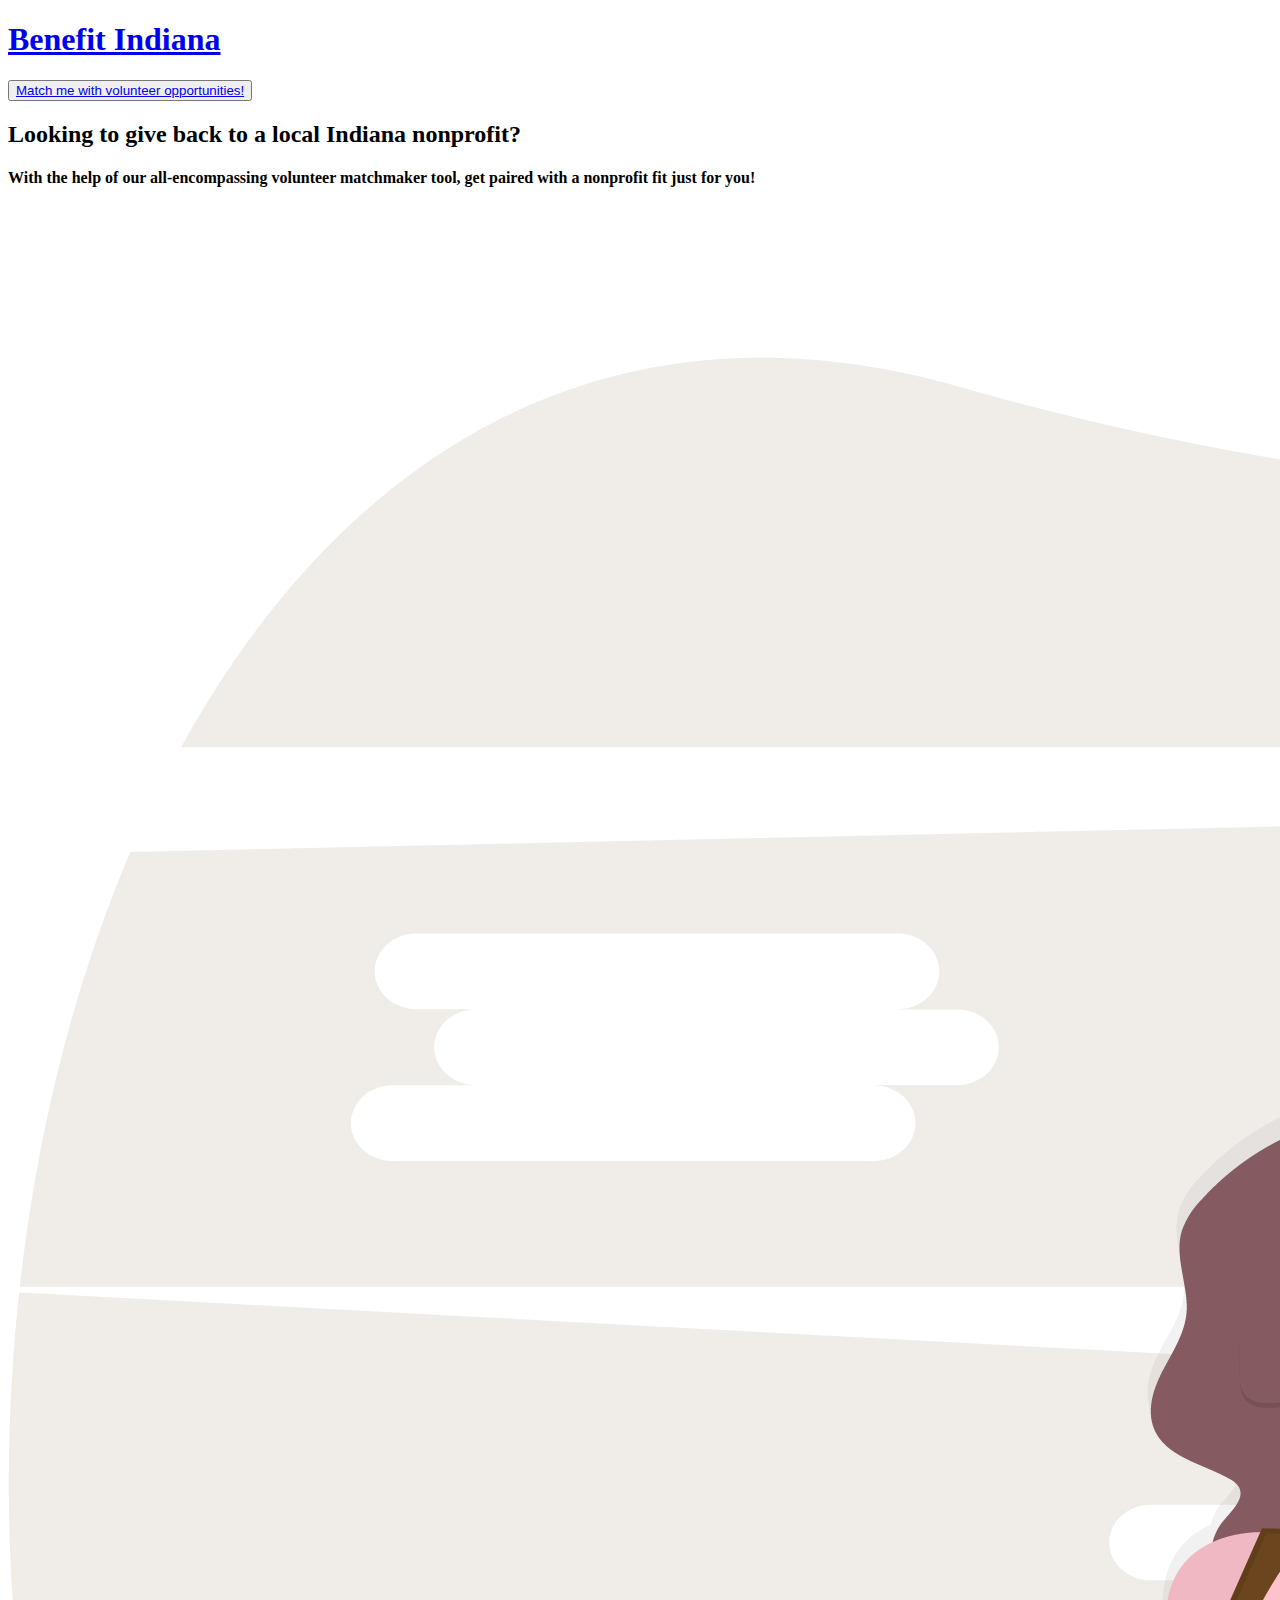
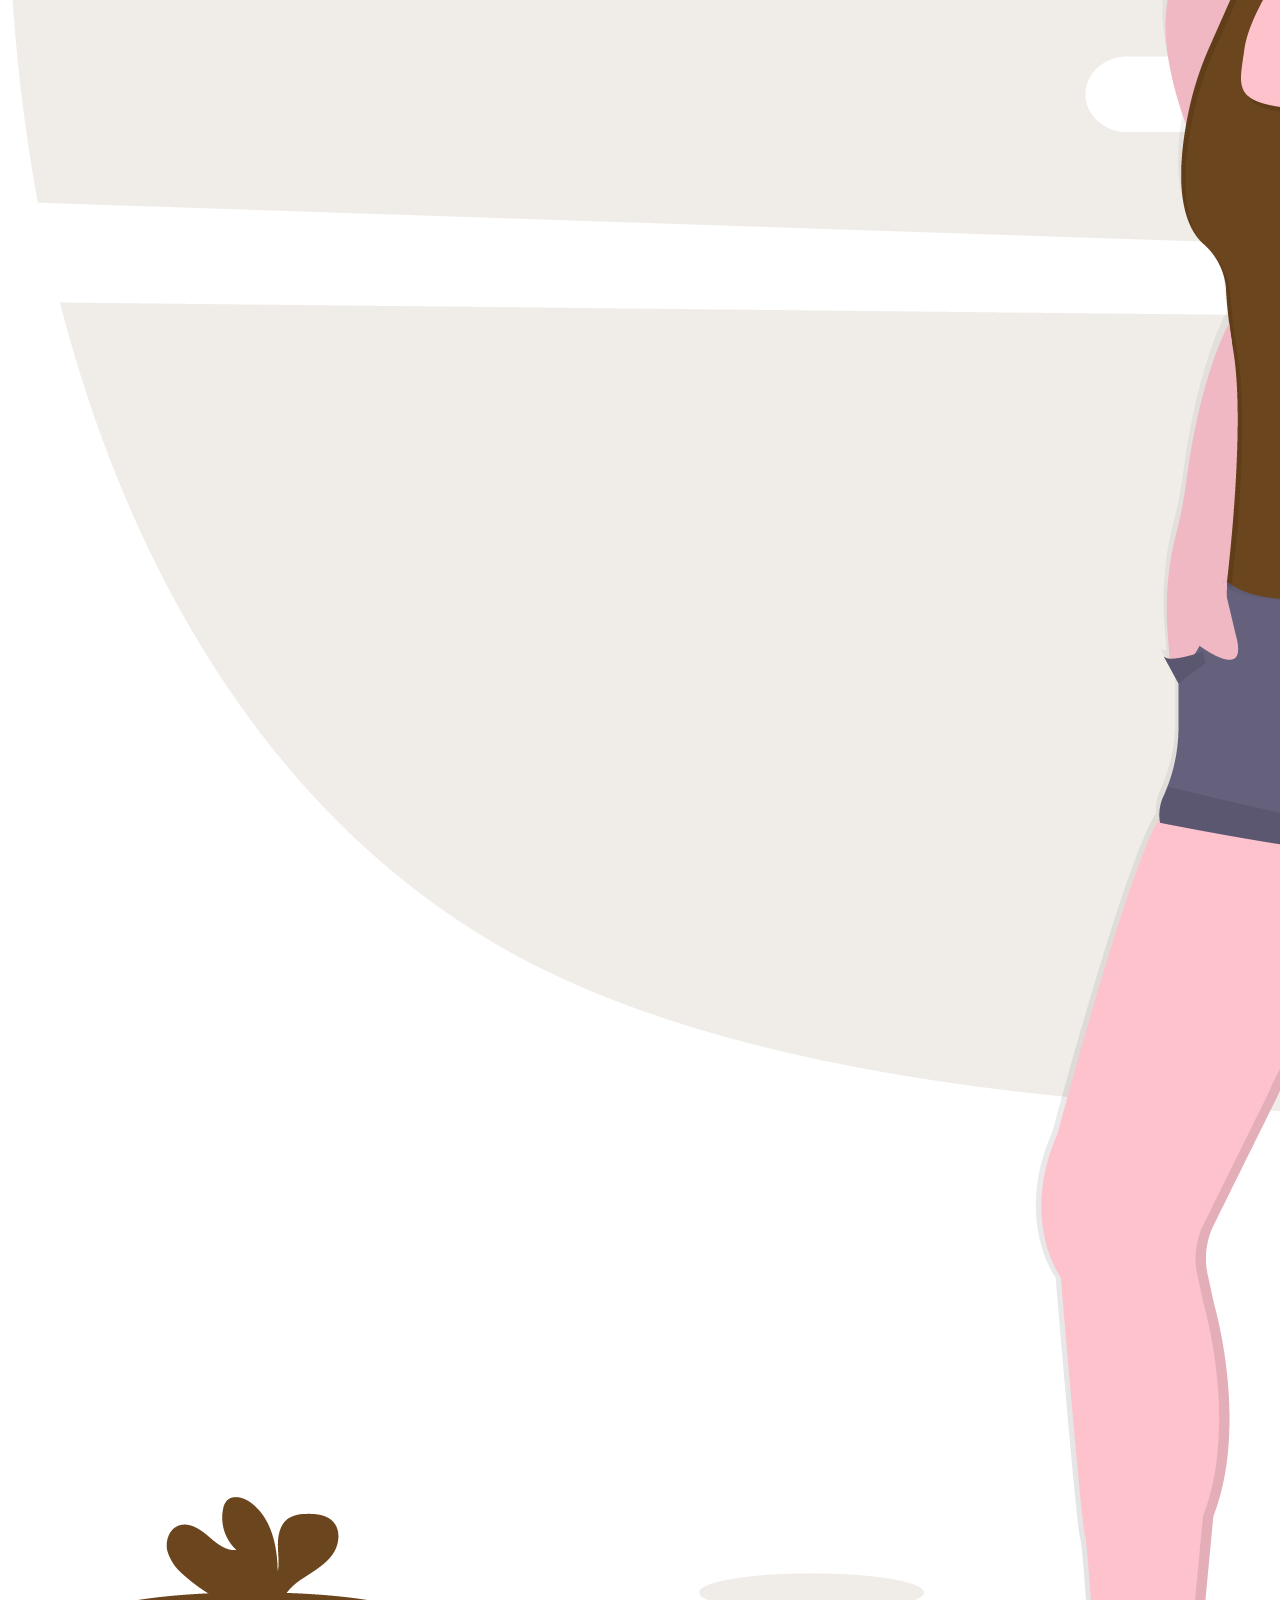
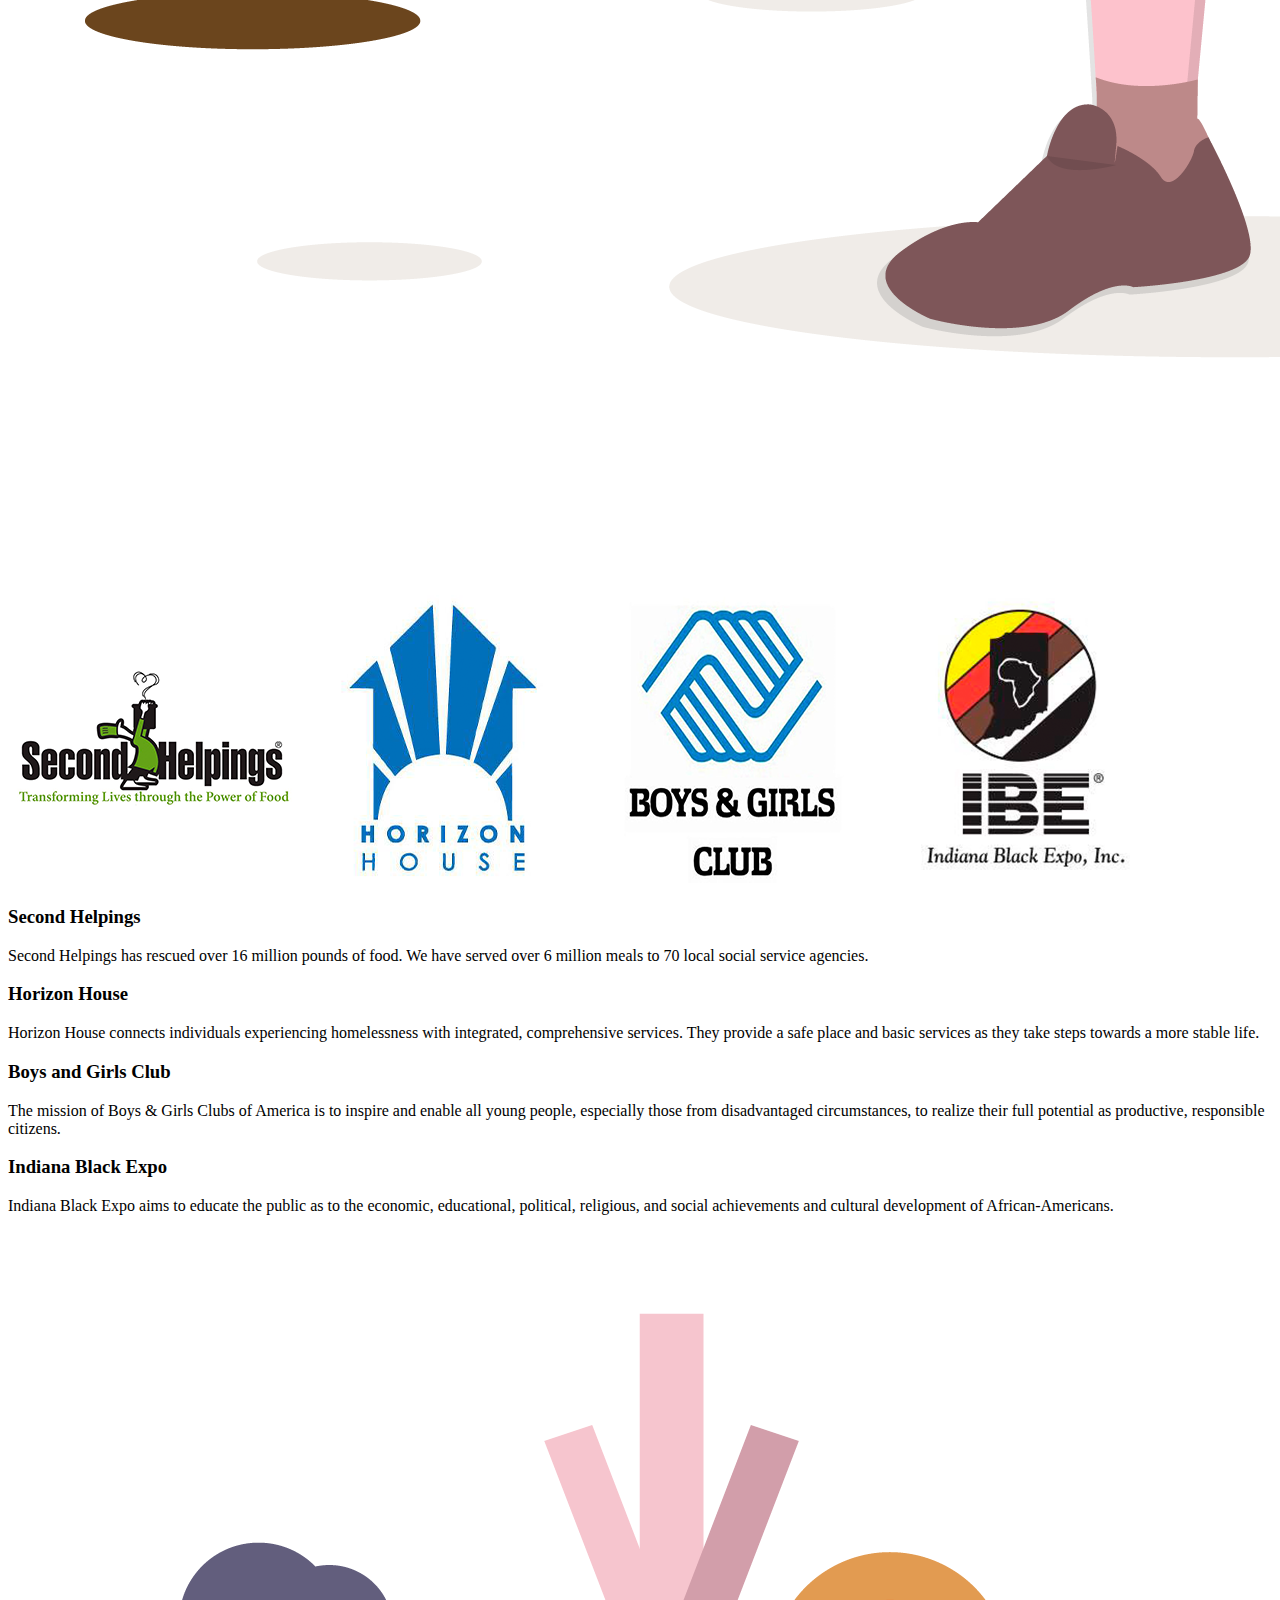
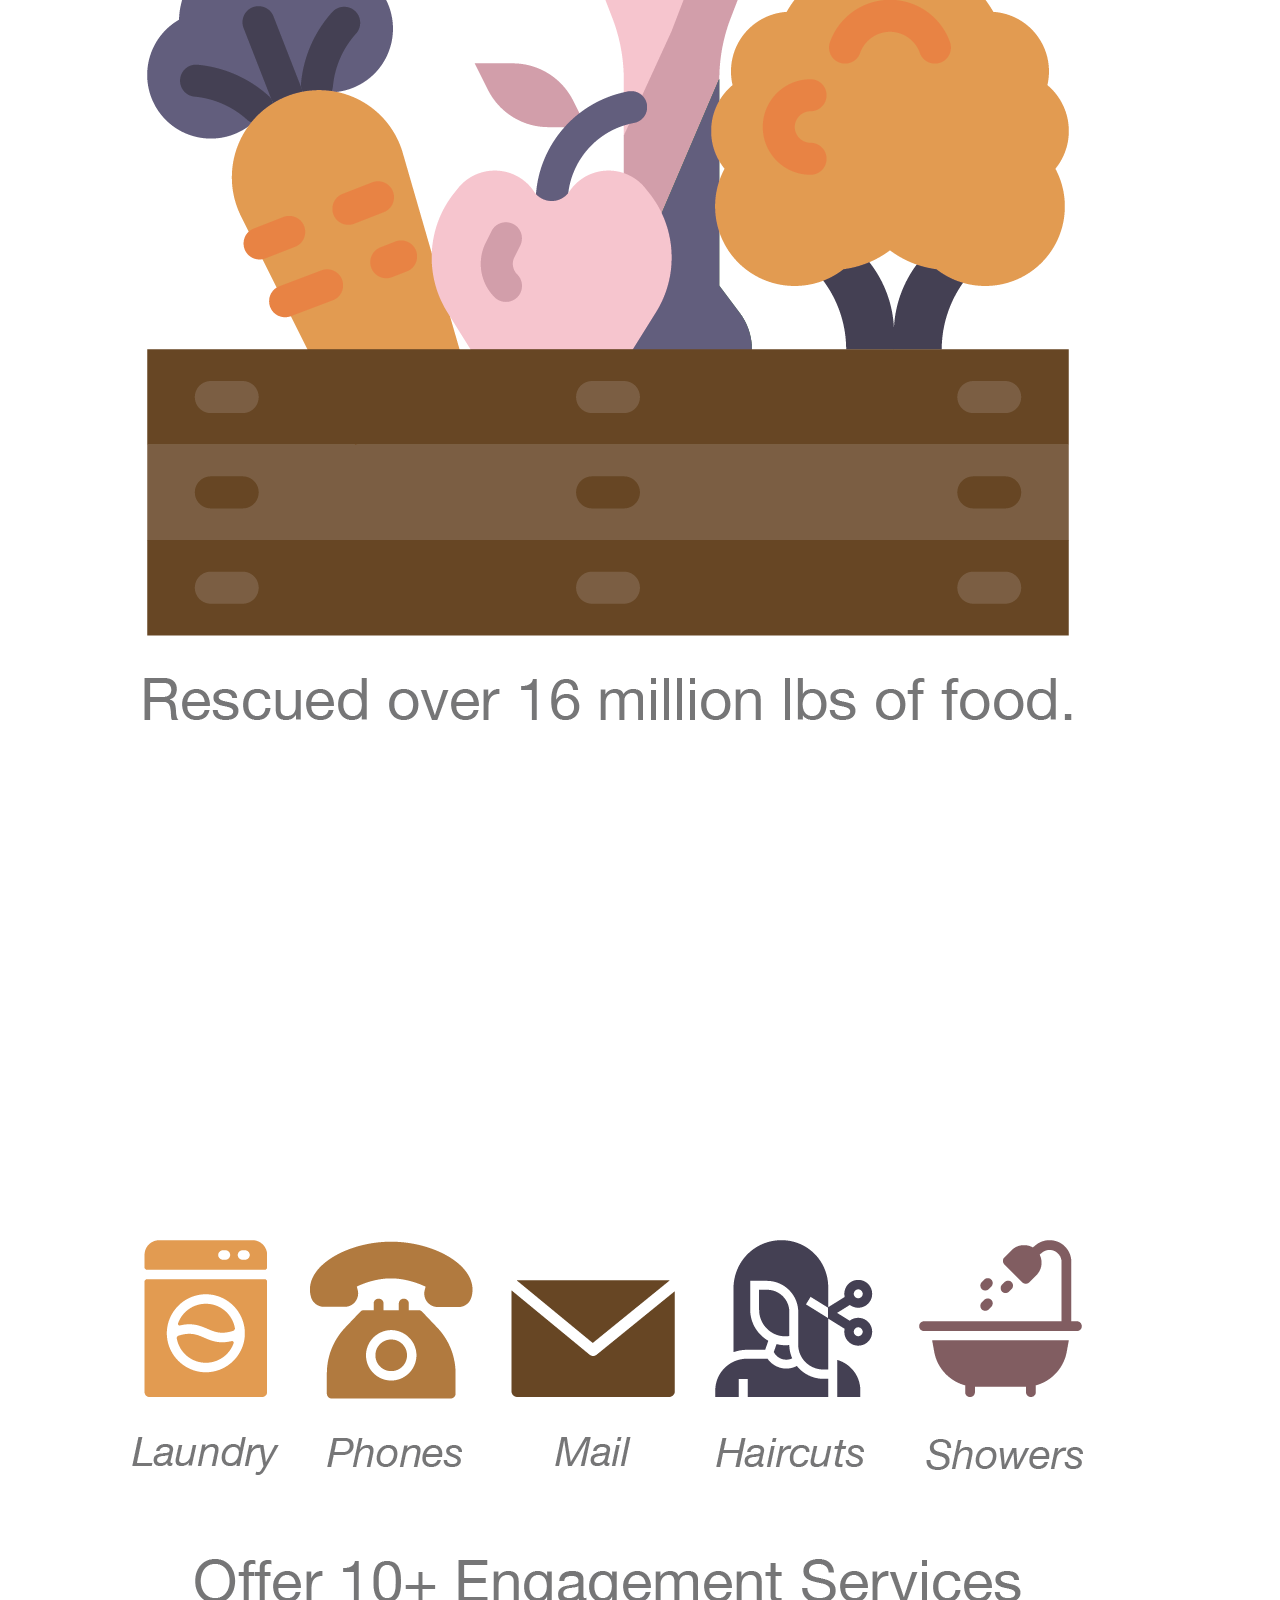
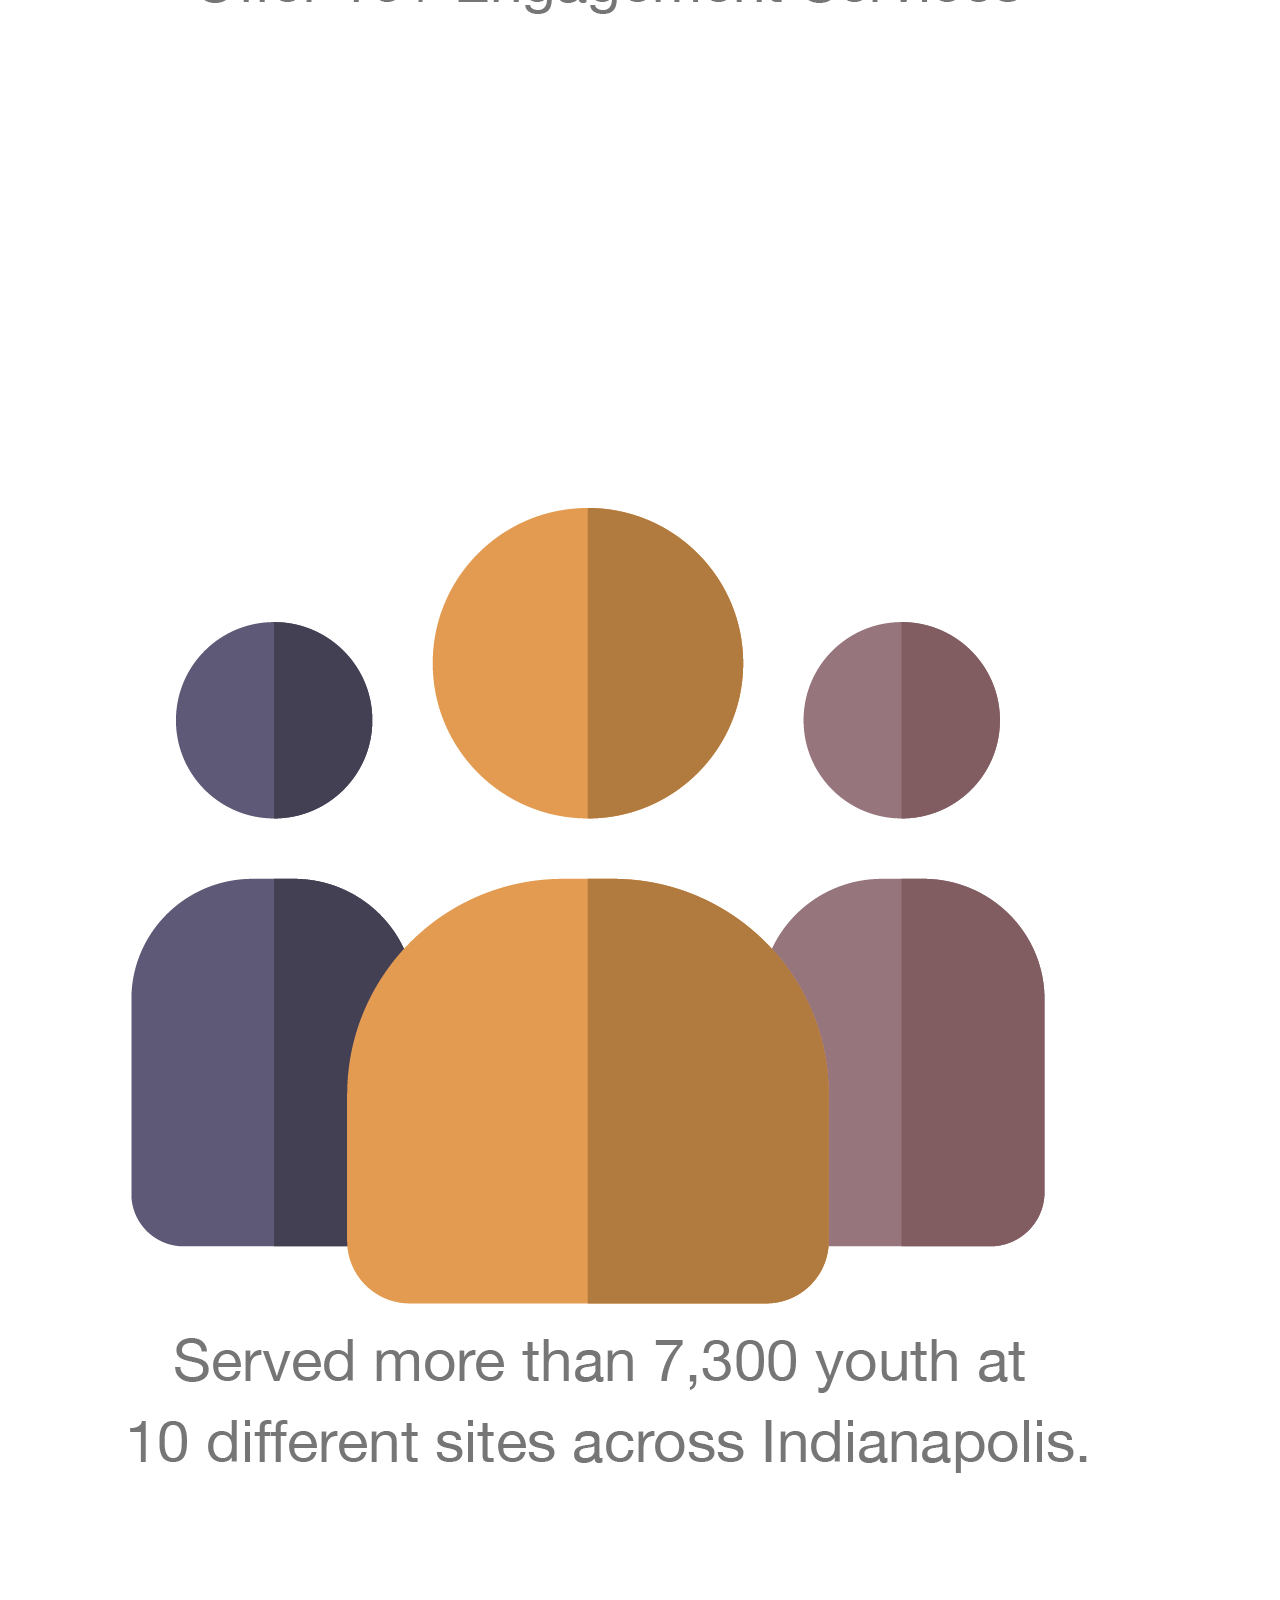
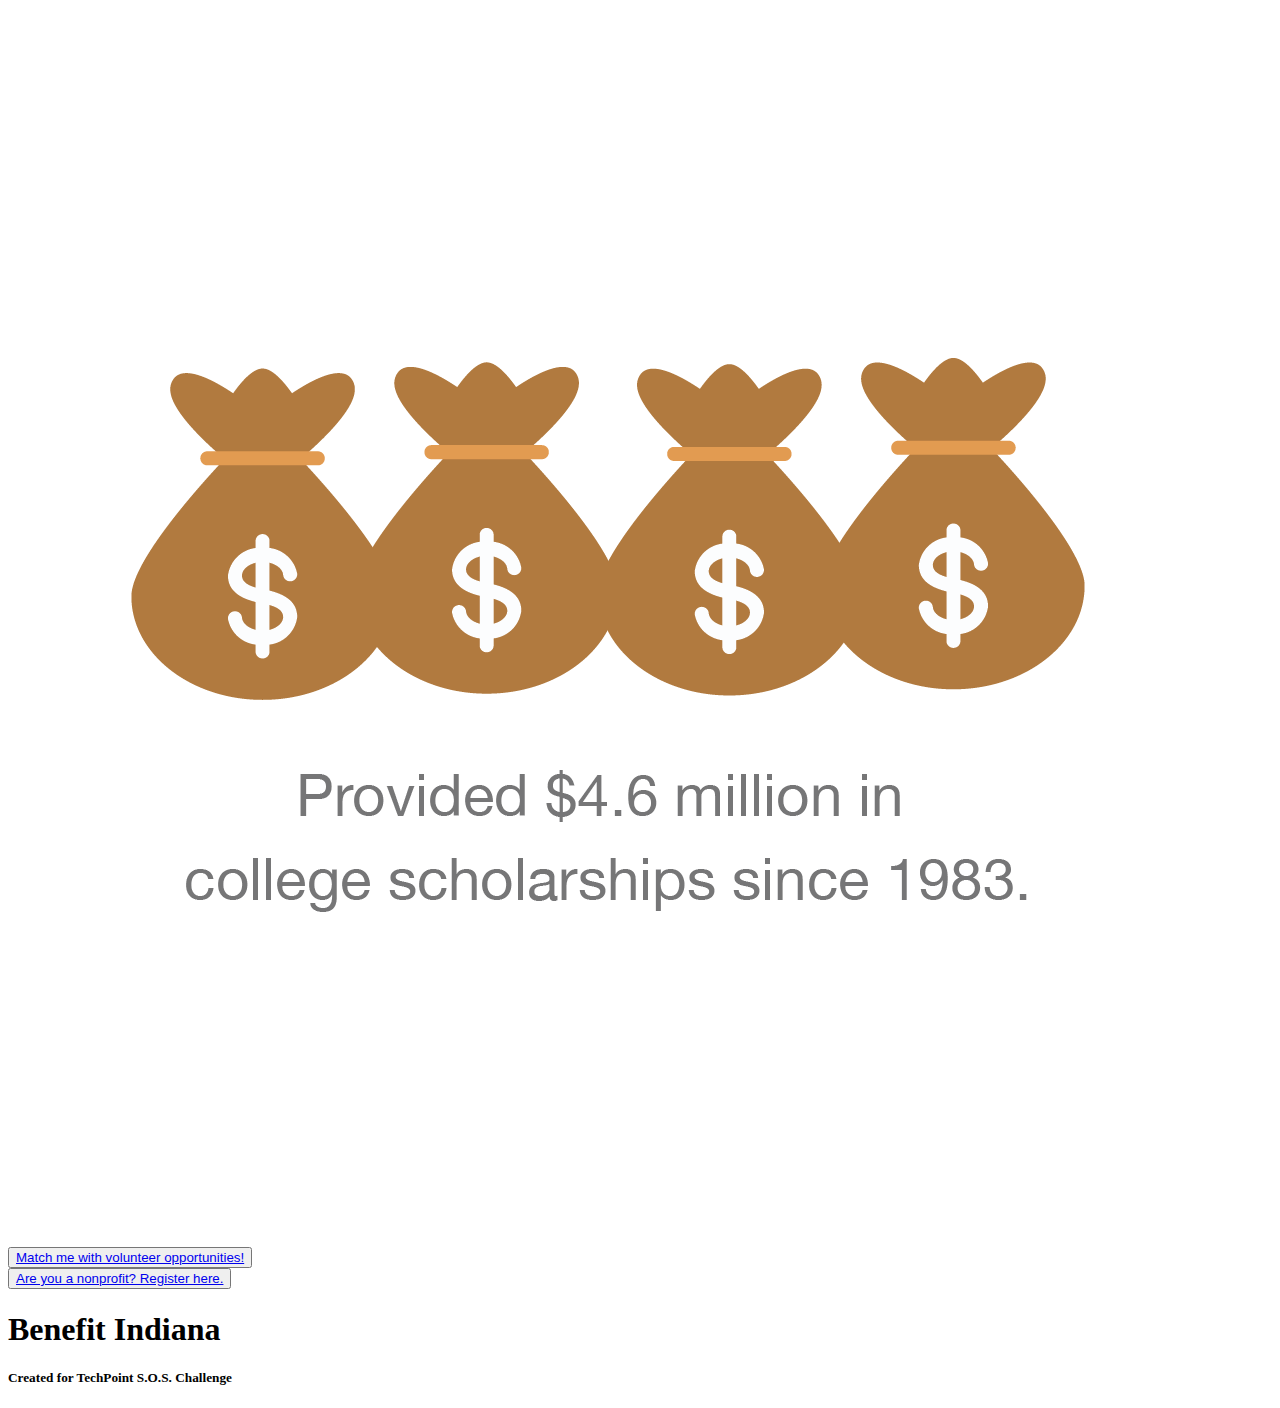
==== src/main/webapp/index.html @ c93d7957 "added header links" ====
<!DOCTYPE html>
<html lang="en">
<head>

<!-- Basic Page Needs
–––––––––––––––––––––––––––––––––––––––––––––––––– -->
<meta charset="utf-8">
<title>Benefit Indiana - Nonprofit Seeker</title>
<meta name="description" content="">
<meta name="author" content="">

<!-- Mobile Specific Metas
–––––––––––––––––––––––––––––––––––––––––––––––––– -->
<meta name="viewport" content="width=device-width, initial-scale=1">

<!-- FONT
–––––––––––––––––––––––––––––––––––––––––––––––––– -->
<link href="https://fonts.googleapis.com/css?family=Muli&display=swap" rel="stylesheet">


<!-- CSS
–––––––––––––––––––––––––––––––––––––––––––––––––– -->
<link rel="stylesheet" href="../css/normalize.css">
<link rel="stylesheet" href="../css/skeleton.css">
<link rel="stylesheet" href="../css/style.css">

<!-- Favicon
–––––––––––––––––––––––––––––––––––––––––––––––––– -->
<link rel="icon" type="image/png" href="images/favicon.png">

</head>

<body>

<!-- Primary Page Layout
–––––––––––––––––––––––––––––––––––––––––––––––––– -->
    
<!-- NAVIGATION BAR --> 
<section class="orange">
  <nav class="container">
    <div class="row navigation">
        <div class="six columns">
            <h1><a href="index.html">Benefit Indiana</a></h1>
        </div>
        <button class="clickme1"><a href="volunteer.html">Match me with volunteer opportunities!</a></button>
    </div> 
 </nav>

<!-- HEADER -->  
  <header class="container">
    <div class="row header">
        <h2>Looking to give back to a local Indiana nonprofit?</h2>
        <h4>With the help of our all-encompassing volunteer matchmaker tool, get paired with a nonprofit fit just for you!</h4> 
        <img class="image-overlay" src="images/headpic.png" alt="Volunteering Icon">
    </div>   
 </header>
</section>
    
<!-- NONPROFITS SECTION --> 
<section>
    <div class="container">
    	<div class="four columns">
            <img class="icon" src="images/secondhelpings.png" alt="Second Helpings Icon">
            <img class="icon" src="images/horizonhouse.png" alt="Horizon House Icon">
       	    <img class ="icon" src="images/boysandgirlsclub.png" alt="Boys and Girls Club Icon">
       	    <img class ="icon" src="images/ibe.png" alt="Indiana Black Expo Icon">
    	</div>
        <div class="four columns">
            <h3>Second Helpings</h3>
            <p class="imgtext">Second Helpings has rescued over 16 million pounds of food. We have served over 6 million meals to 70 local social service agencies.</p>
            <h3>Horizon House</h3>
            <p class="imgtext">Horizon House connects individuals experiencing homelessness with integrated, comprehensive services. They provide a safe place and basic services as they take steps towards a more stable life. </p>
            <h3>Boys and Girls Club</h3>
            <p class="imgtext">The mission of Boys & Girls Clubs of America is to inspire and enable all young people, especially those from disadvantaged circumstances, to realize their full potential as productive, responsible citizens.</p>
            <h3>Indiana Black Expo</h3>
            <p class="imgtext">Indiana Black Expo aims to educate the public as to the economic, educational, political, religious, and social achievements and cultural development of African-Americans.</p>
        </div>
   	    <div class="four columns">
            <img class="icon2" src="images/foodpile.png" alt="Second Helpings Icon">
            <img class="icon2" src="images/services.png" alt="Horizon House Icon">
       	    <img class ="icon2" src="images/youth.png" alt="Boys and Girls Club Icon">
       	    <img class ="icon2" src="images/money.png" alt="Indiana Black Expo Icon">  
        </div>
        
    </div>
    <div class="row">
        <button class="clickme2"><a href="volunteer.html">Match me with volunteer opportunities!</a></button>  
    </div>
    <div class="row">
        <button class="clickme3"><a href="nonprofit.html">Are you a nonprofit? Register here.</a></button>  
    </div>
    </div>
</section>
    
<!-- FOOTER -->
<footer>
    <div class="container">
        <div class="row footer">
            <div class="three columns">
                <h1>Benefit Indiana</h1>
            </div>
            <h5>Created for TechPoint S.O.S. Challenge</h5>
        </div>
    </div>
</footer>

<!-- End Document
–––––––––––––––––––––––––––––––––––––––––––––––––– -->
</body>
</html>
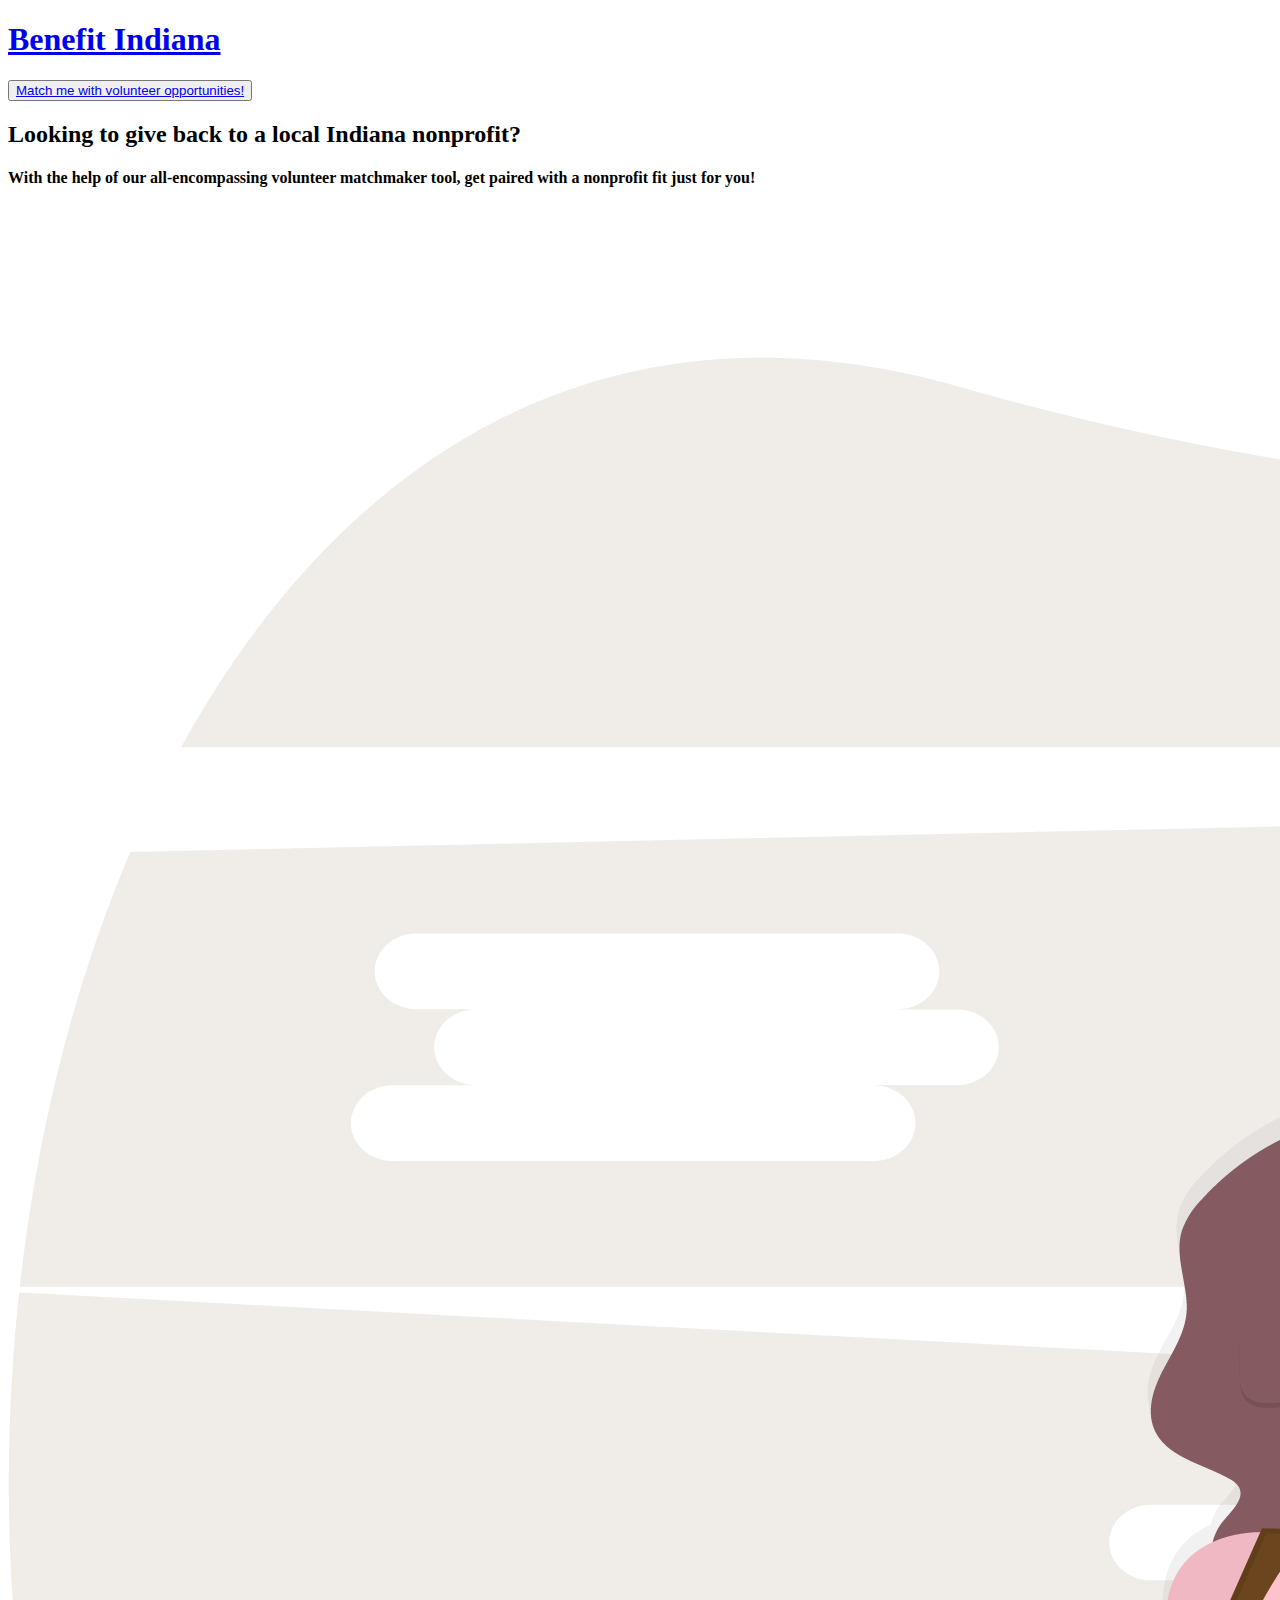
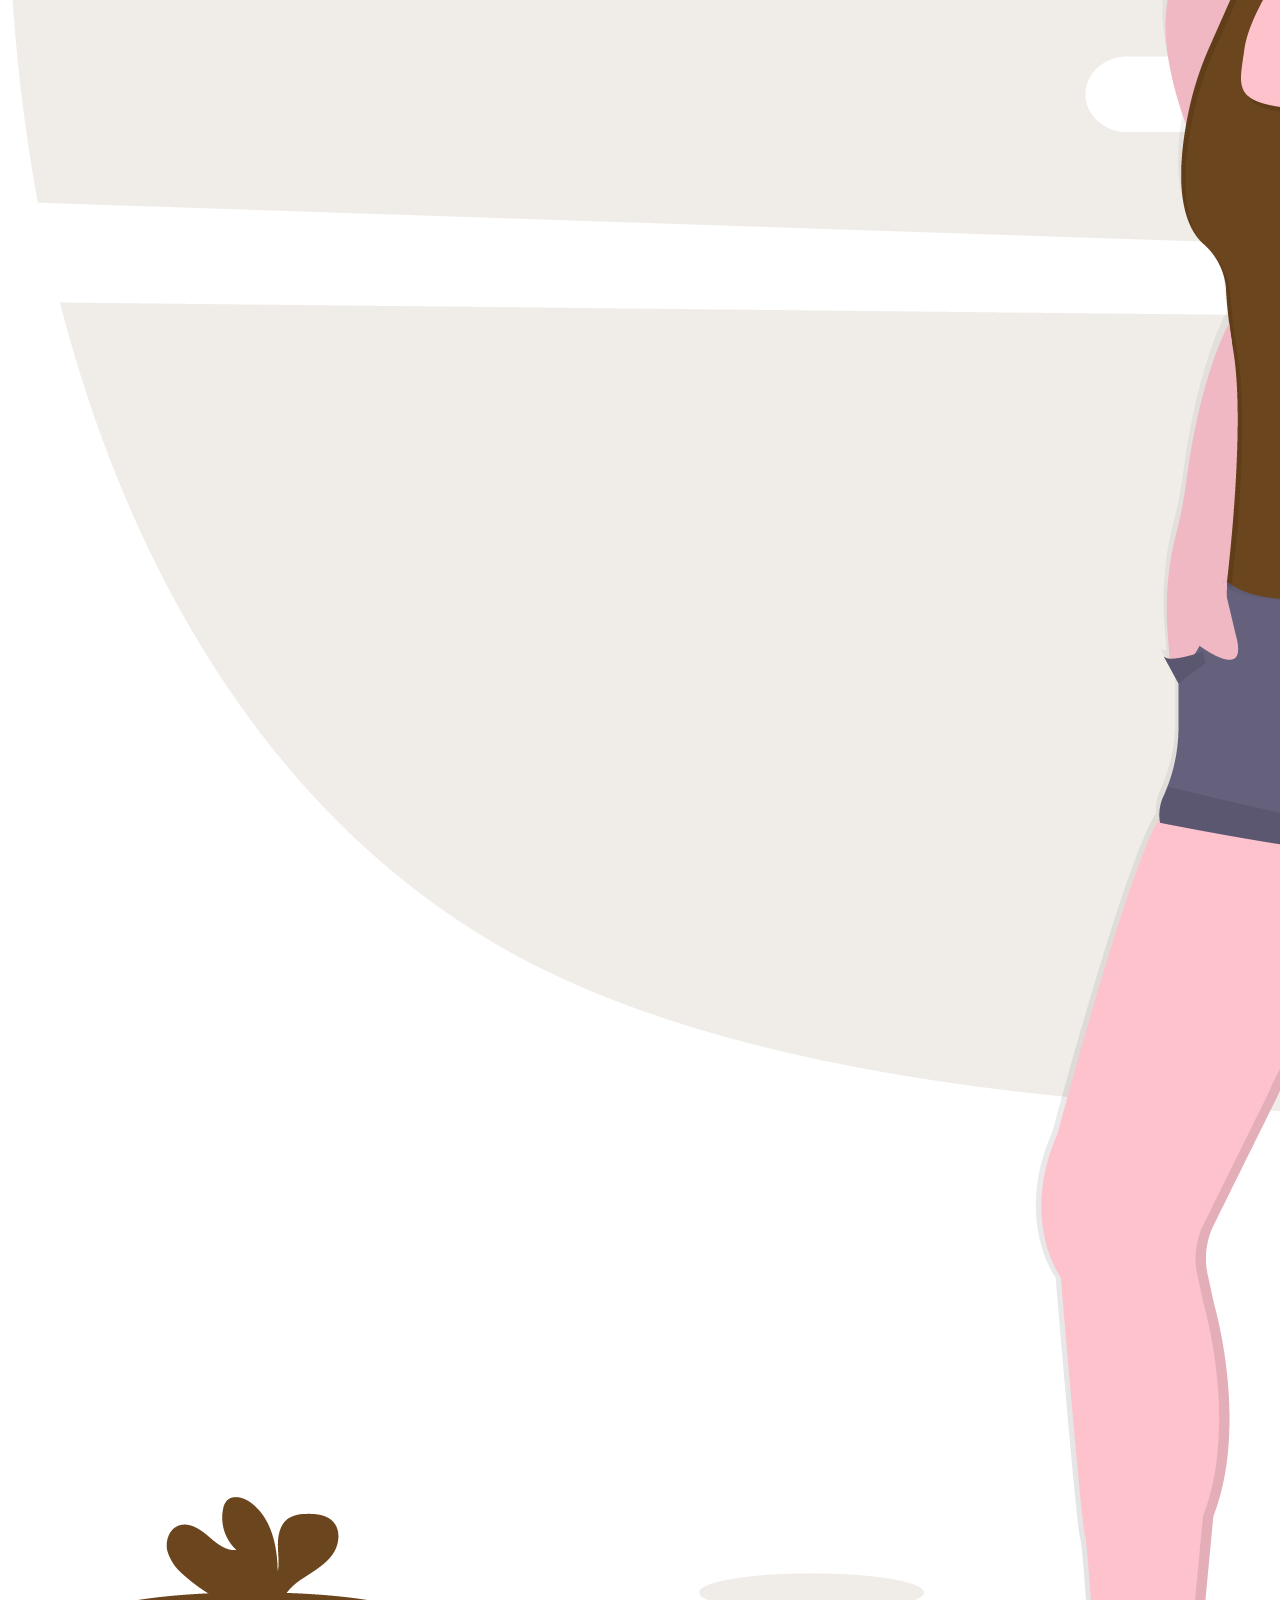
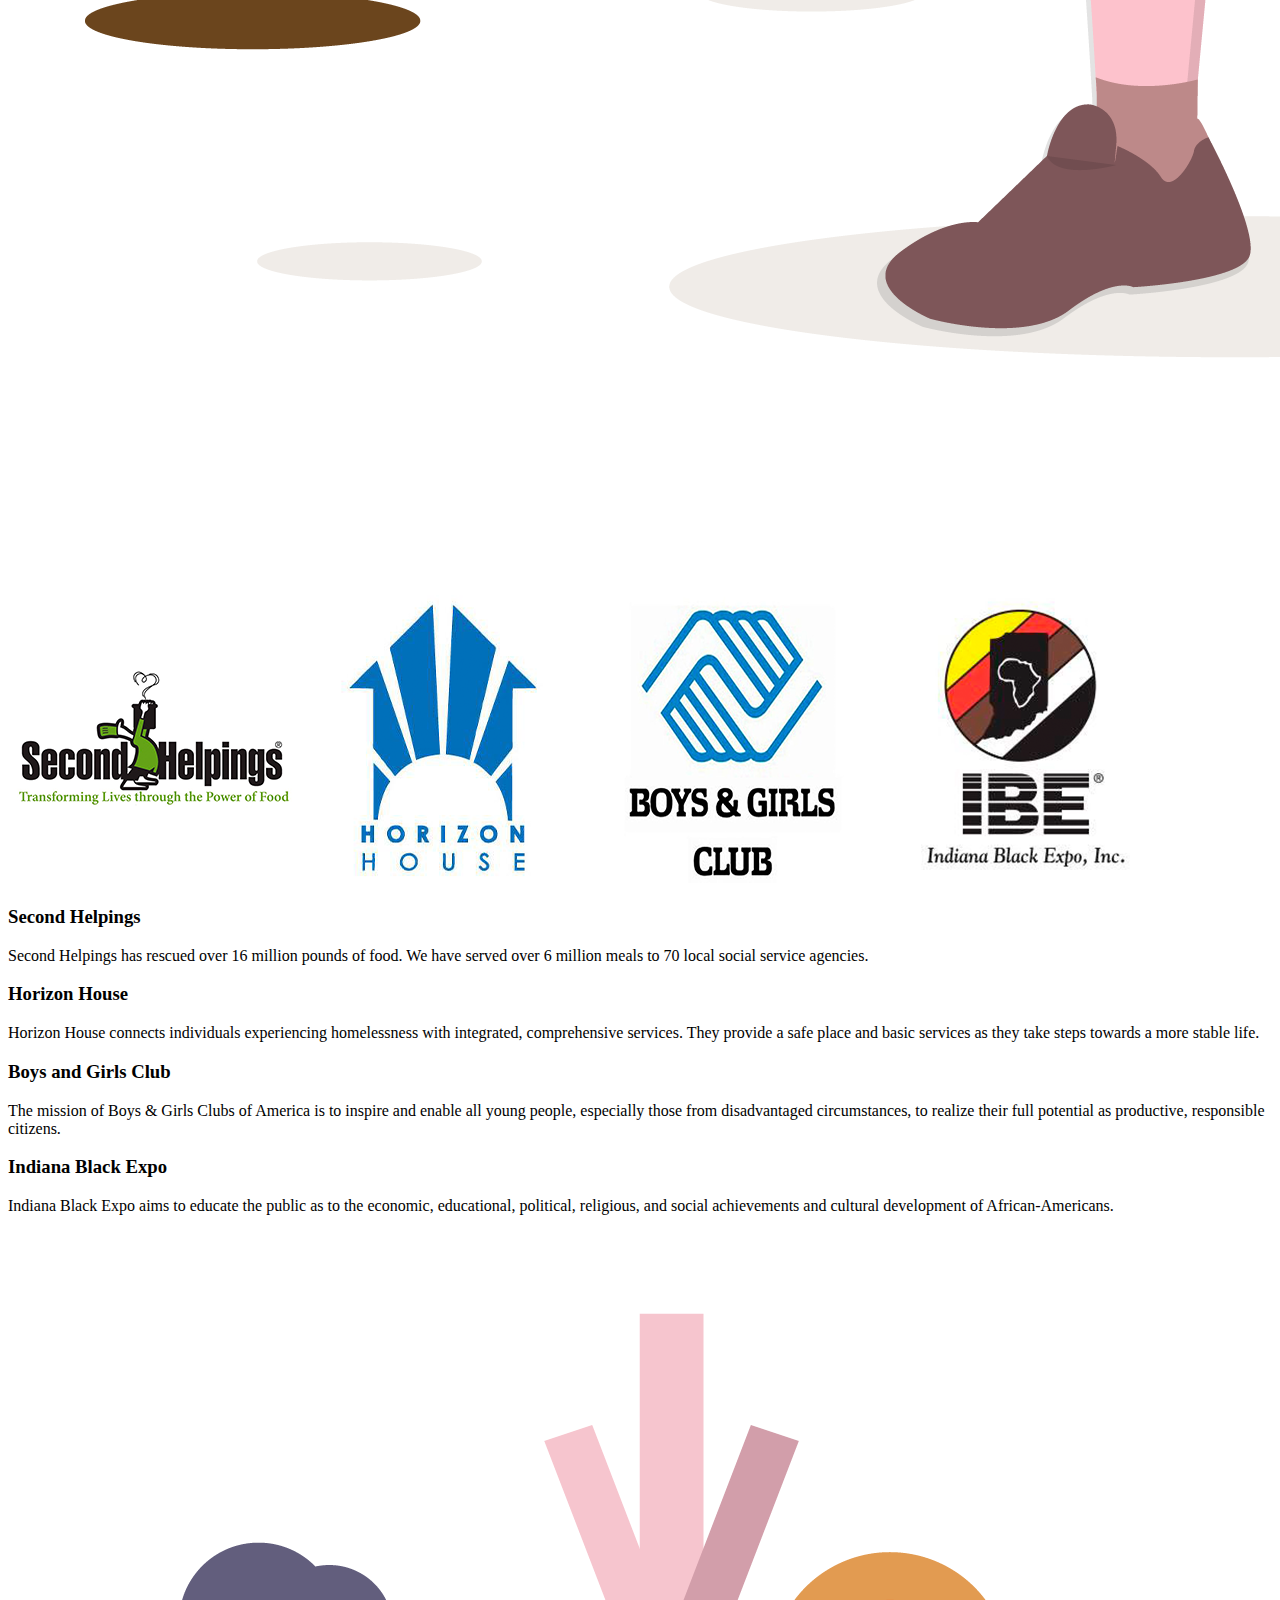
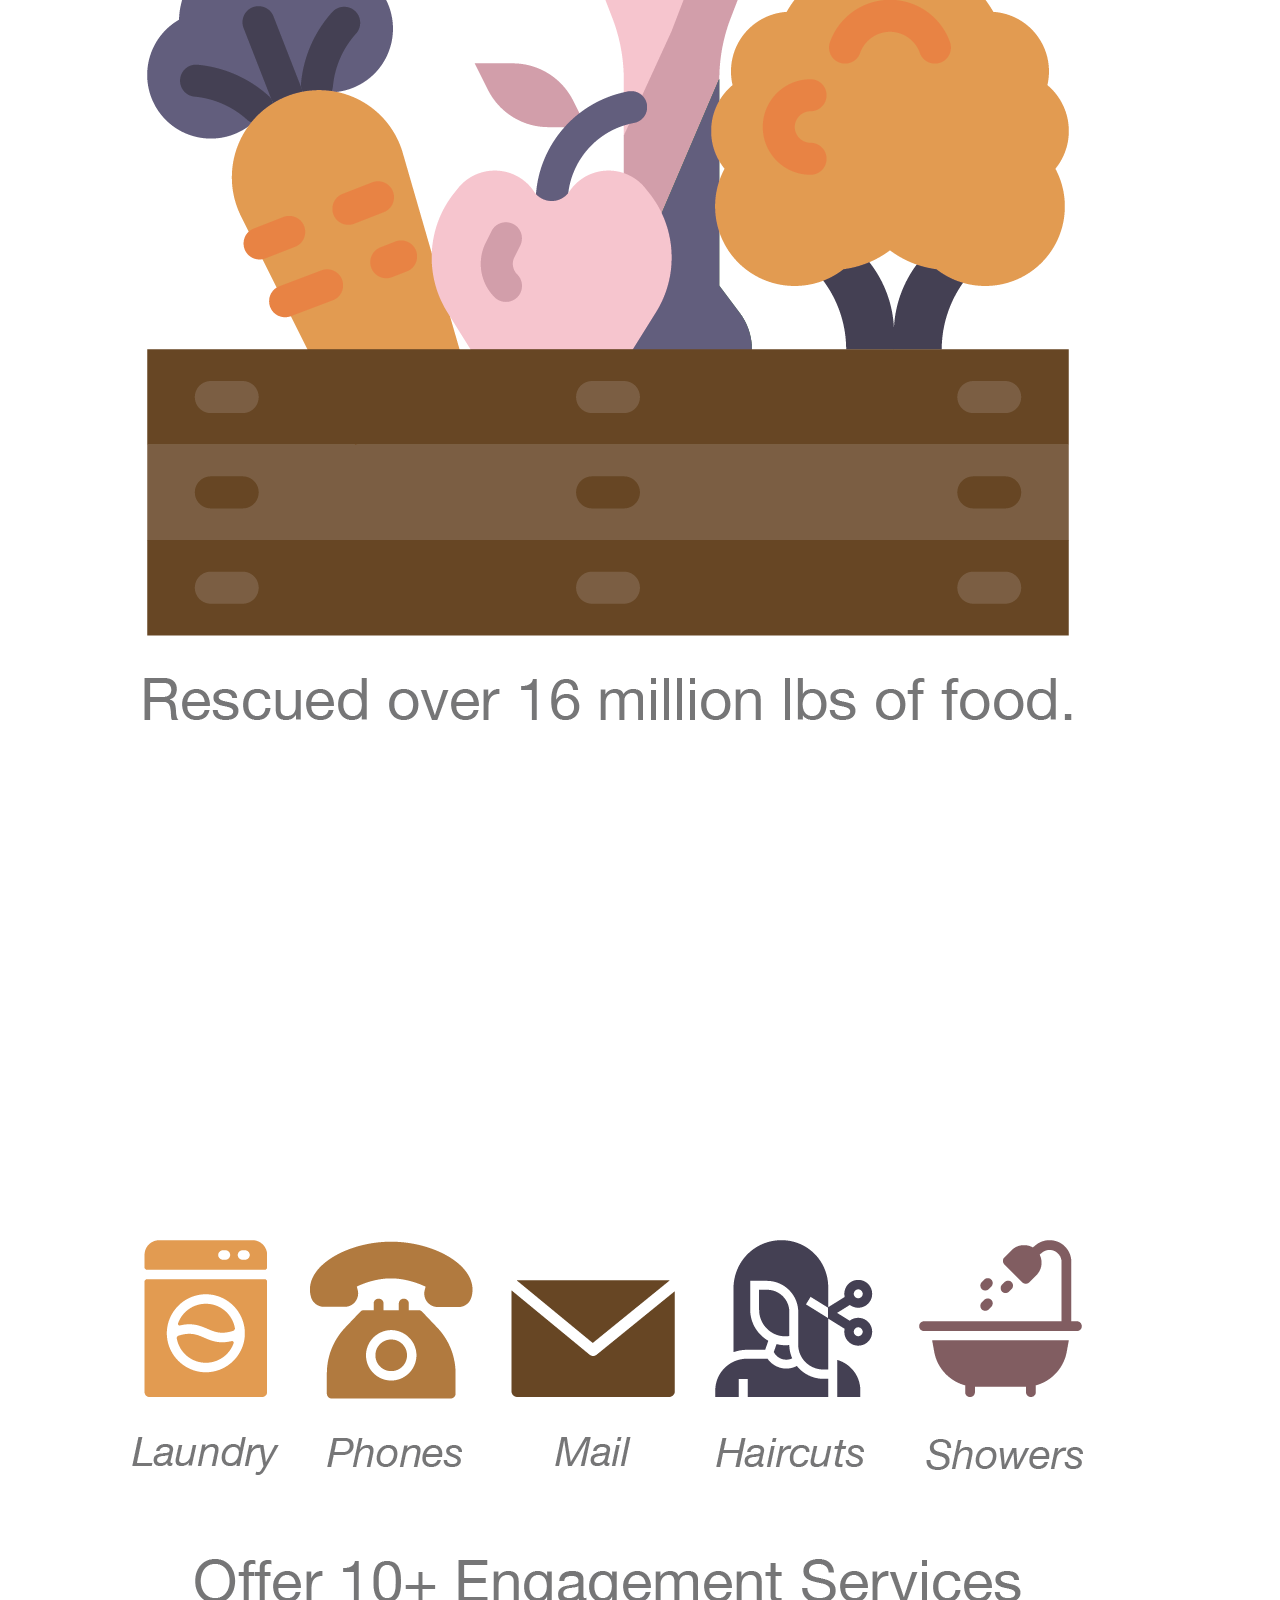
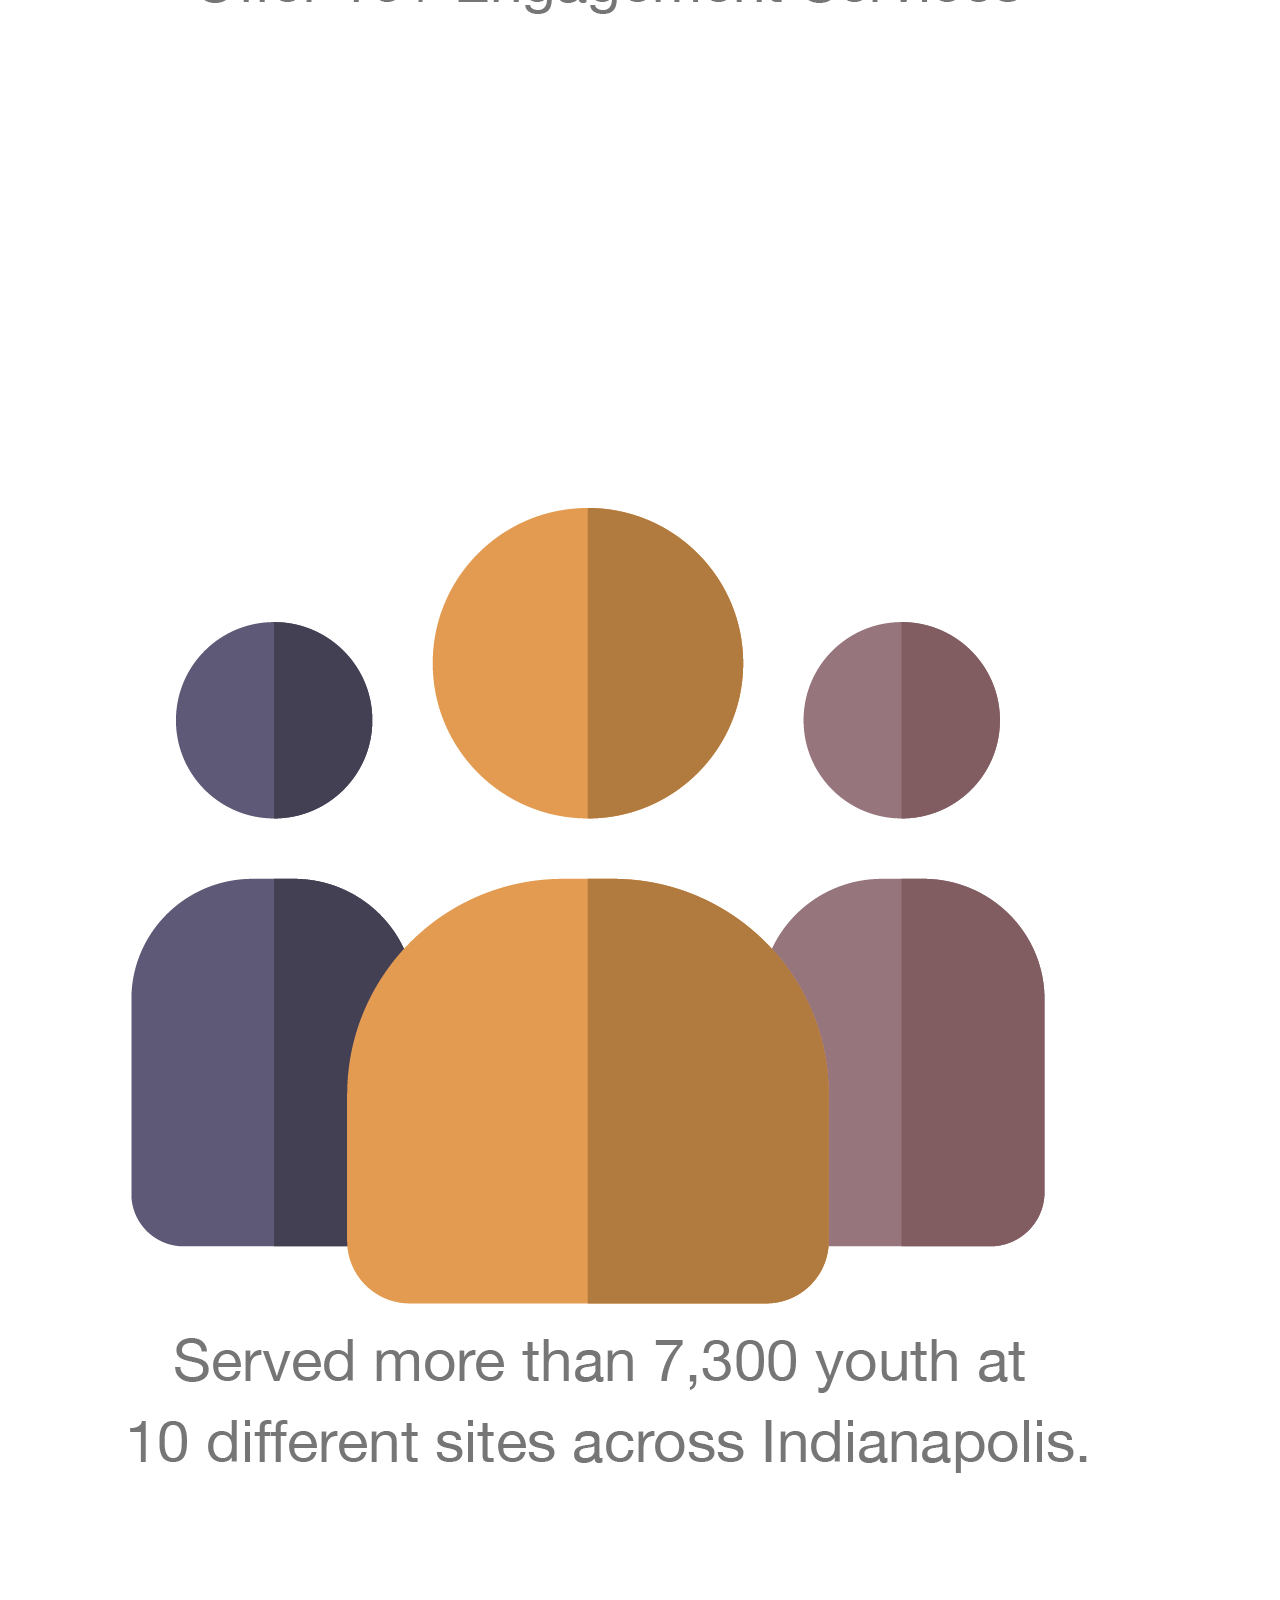
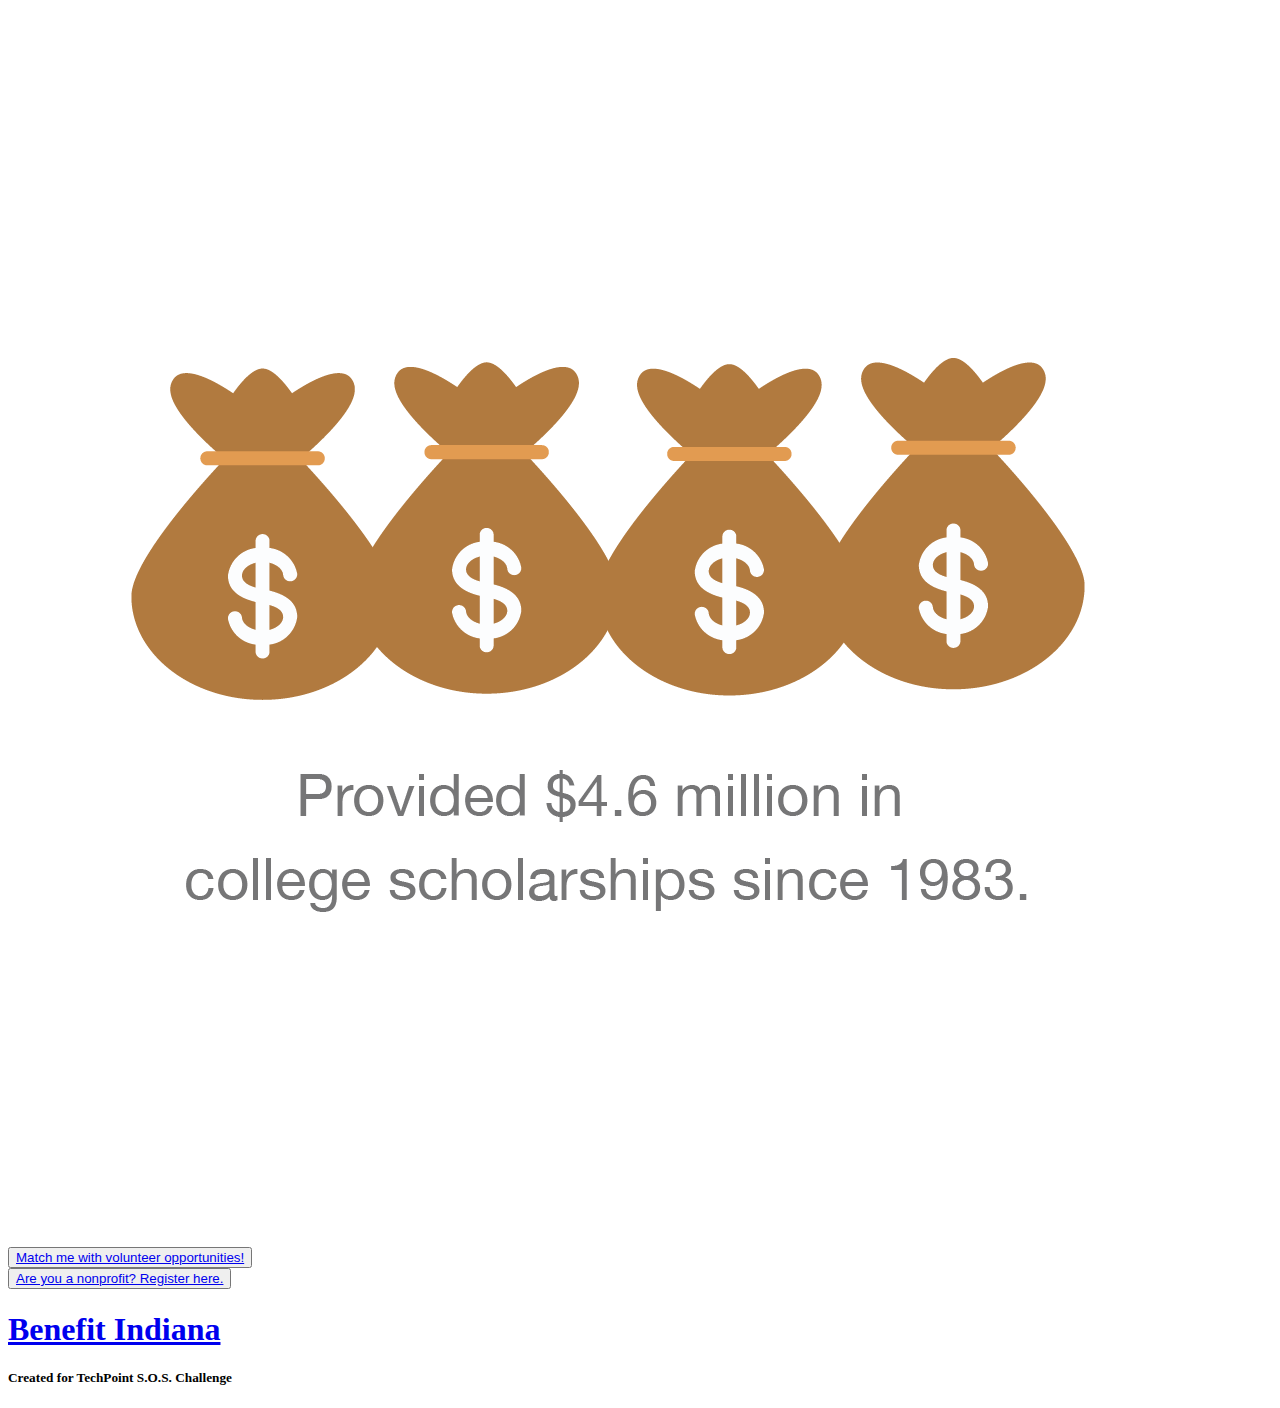
==== commit 4791b2d2: "added links to footer" ====
--- a/src/main/webapp/index.html
+++ b/src/main/webapp/index.html
@@ -97,7 +97,7 @@
     <div class="container">
         <div class="row footer">
             <div class="three columns">
-                <h1>Benefit Indiana</h1>
+                <h1><a href="index.html">Benefit Indiana</a></h1>
             </div>
             <h5>Created for TechPoint S.O.S. Challenge</h5>
         </div>
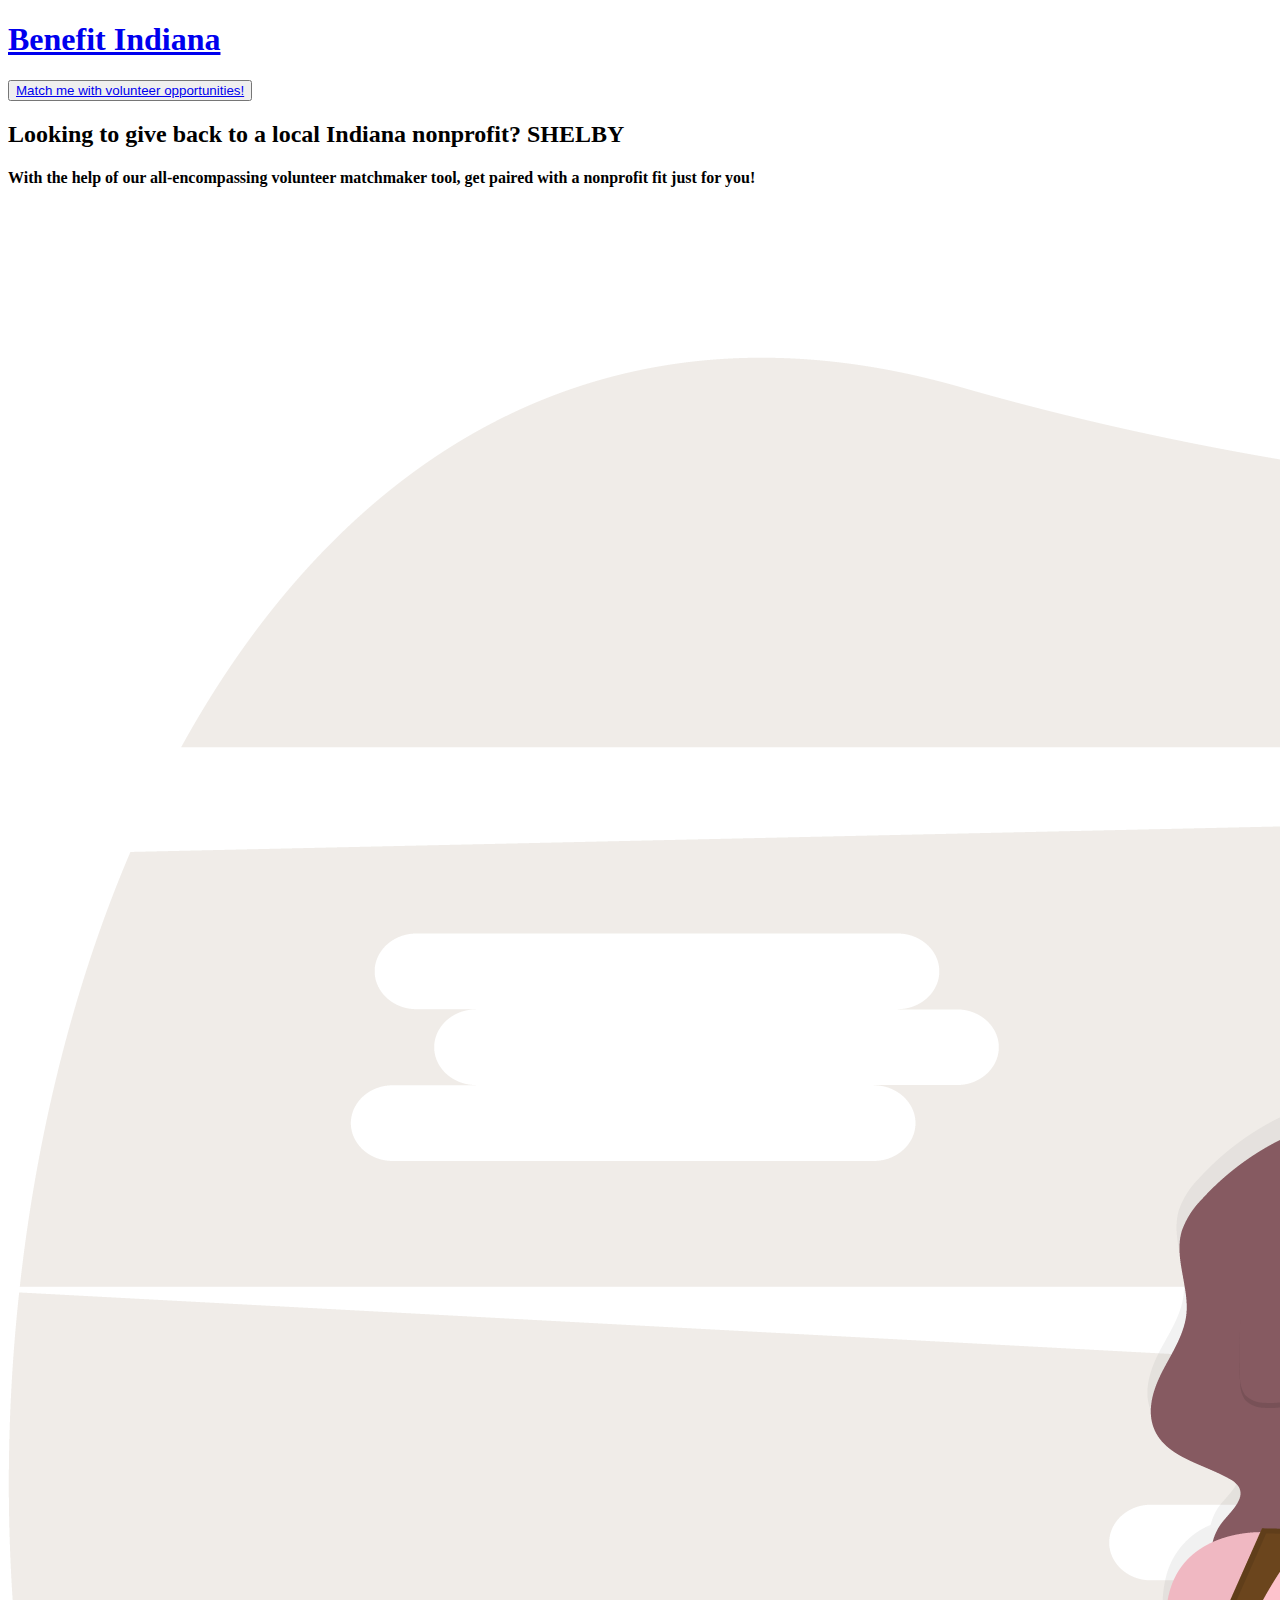
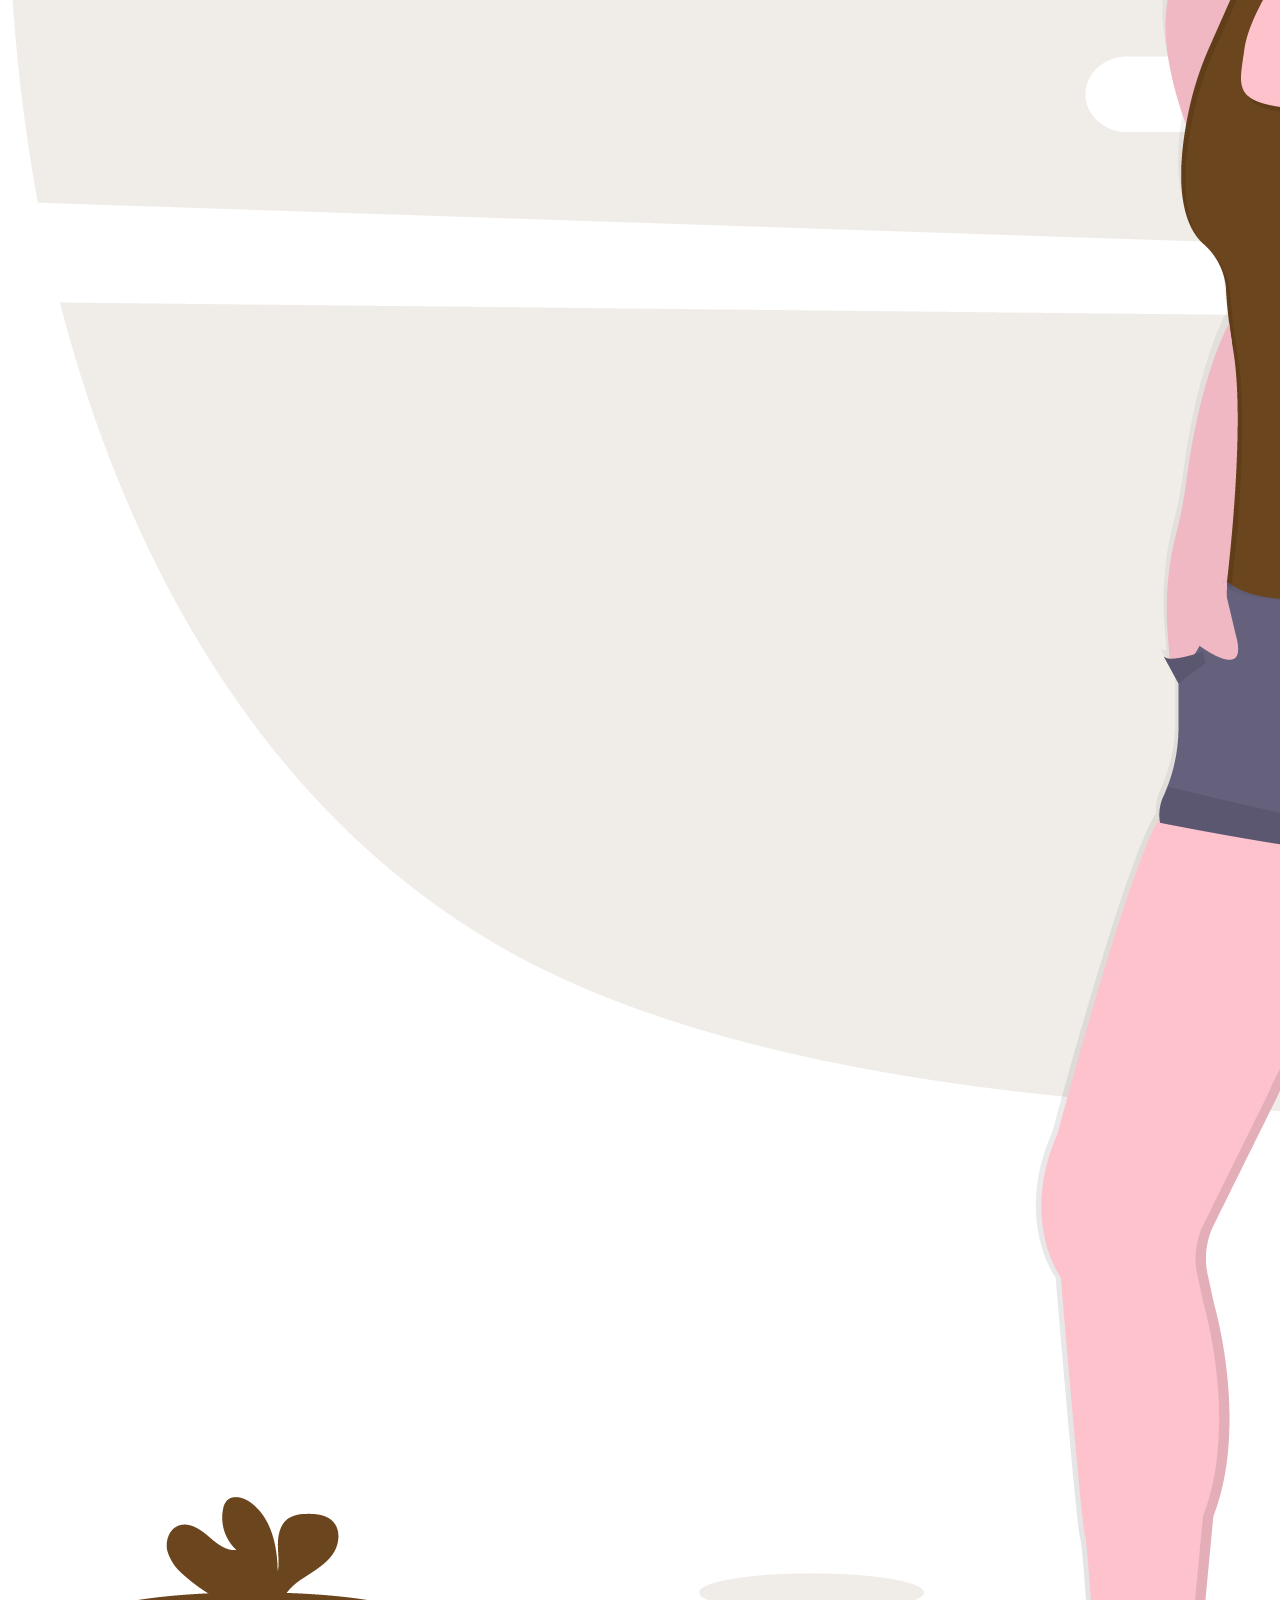
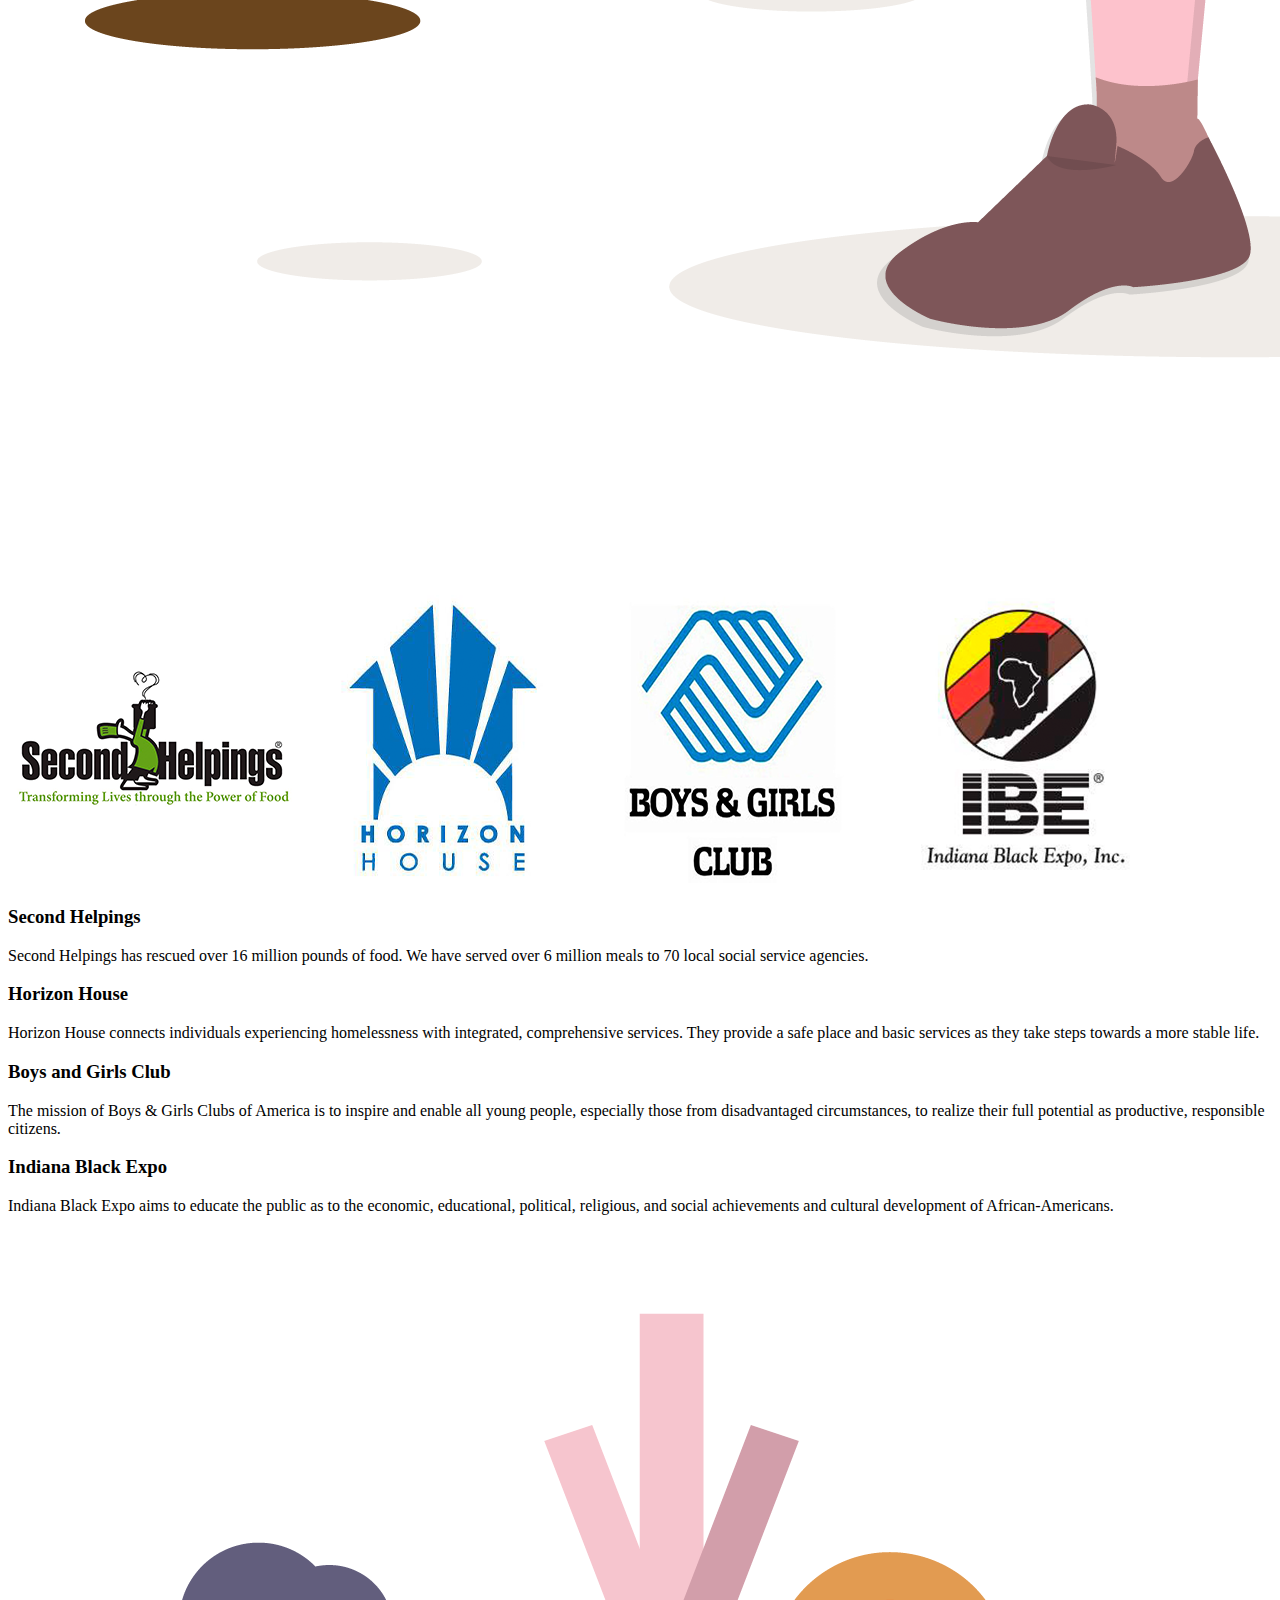
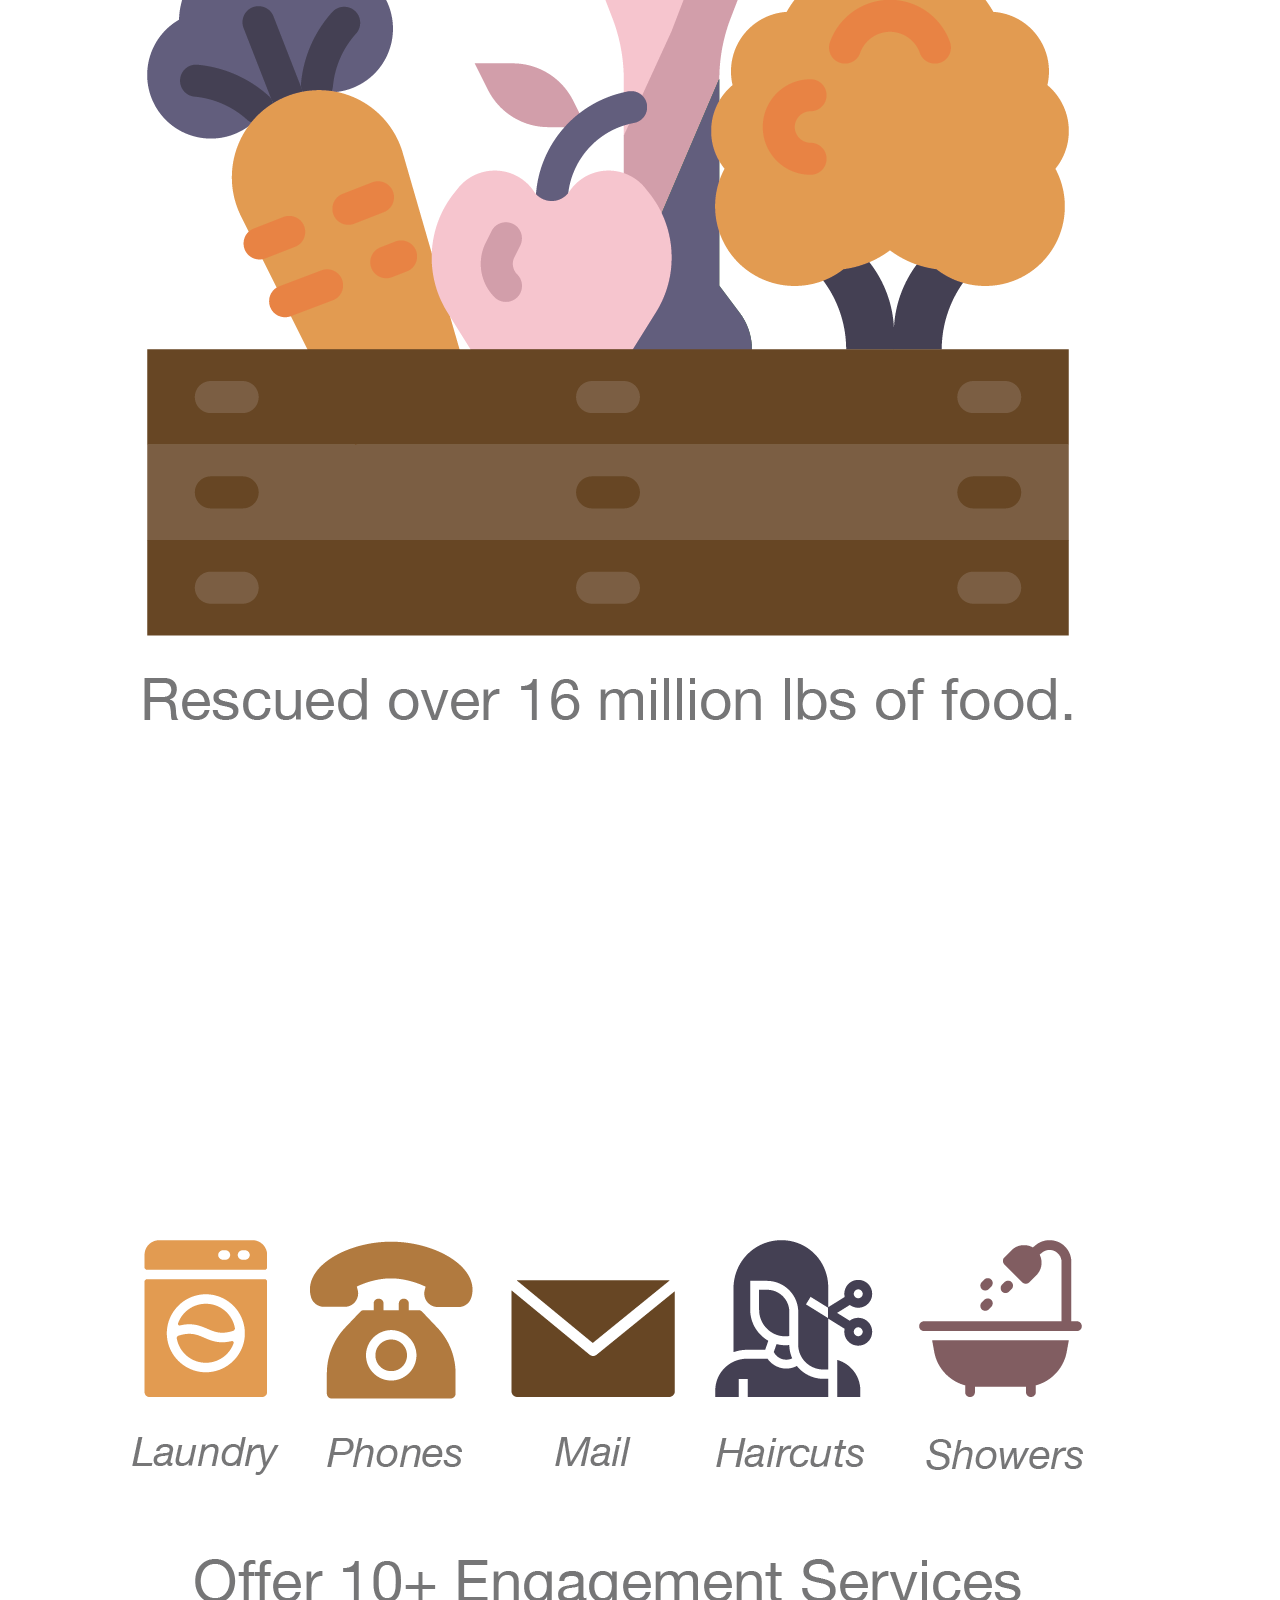
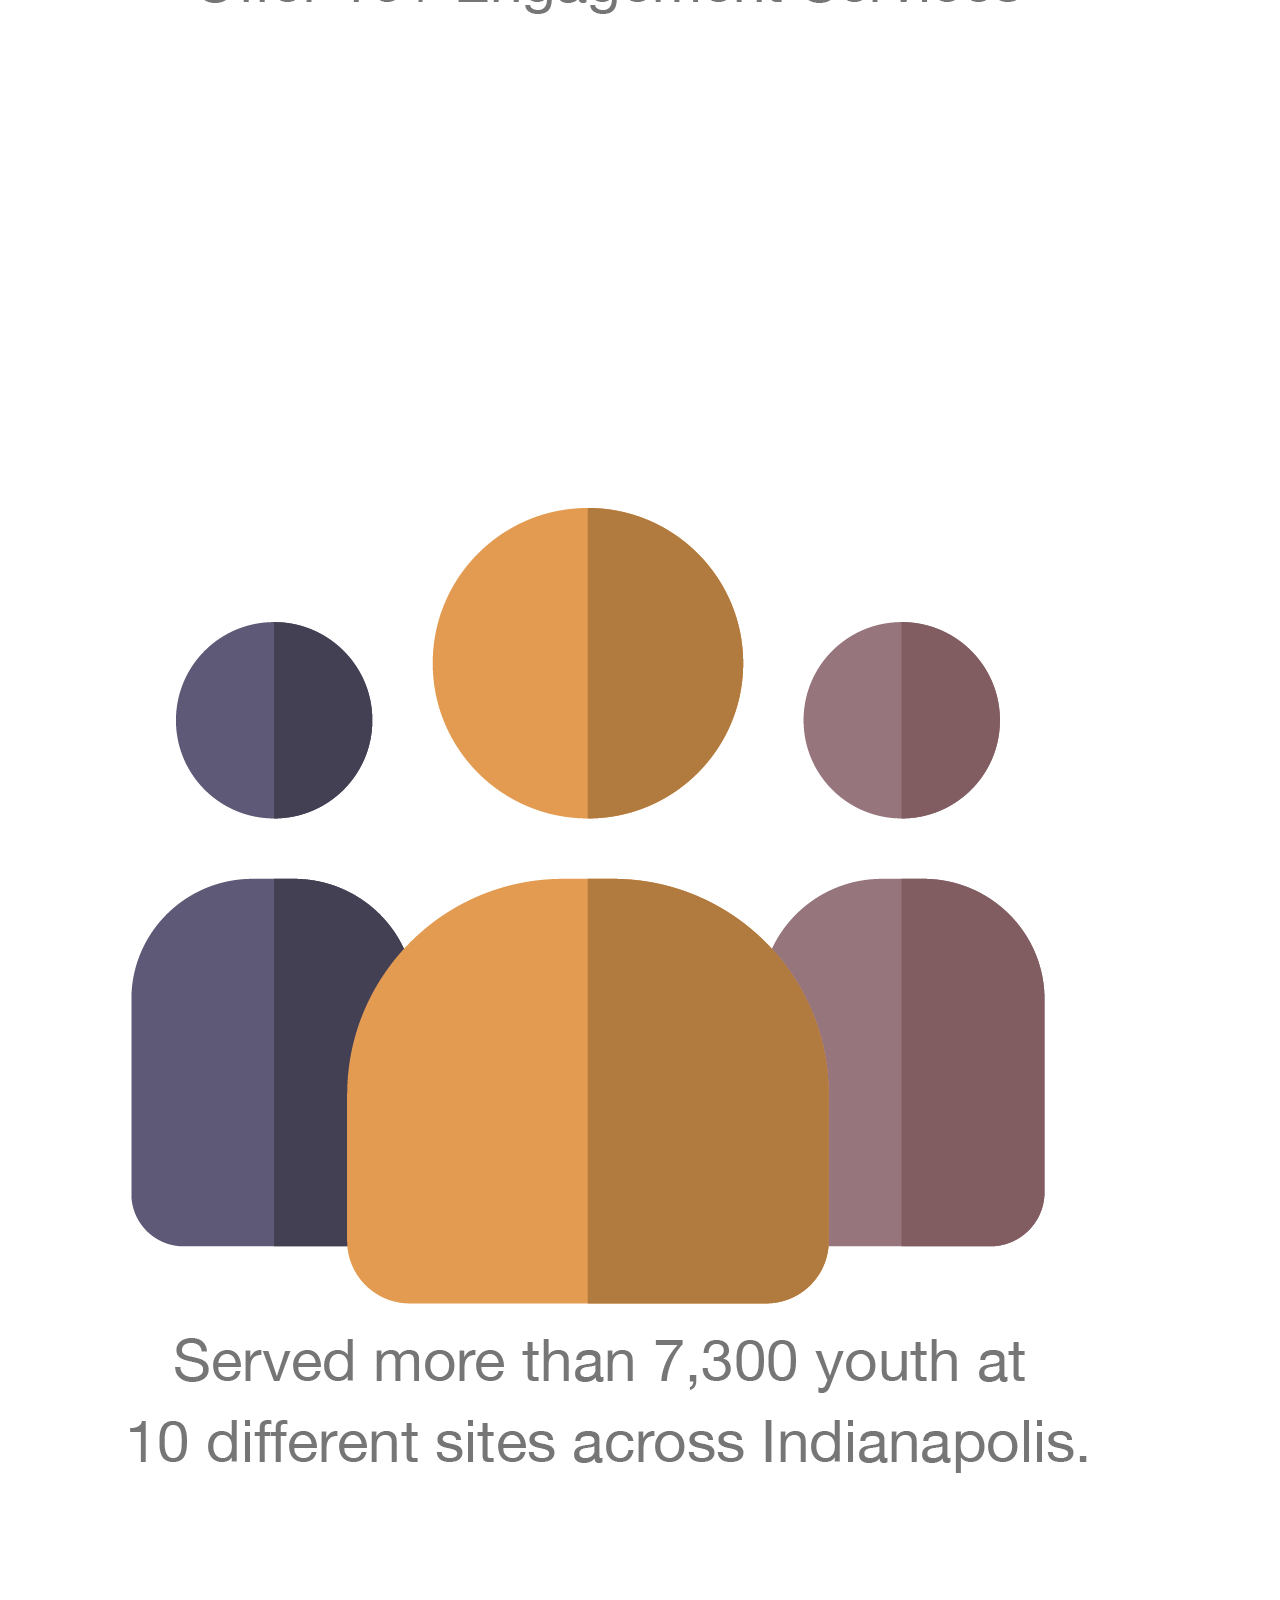
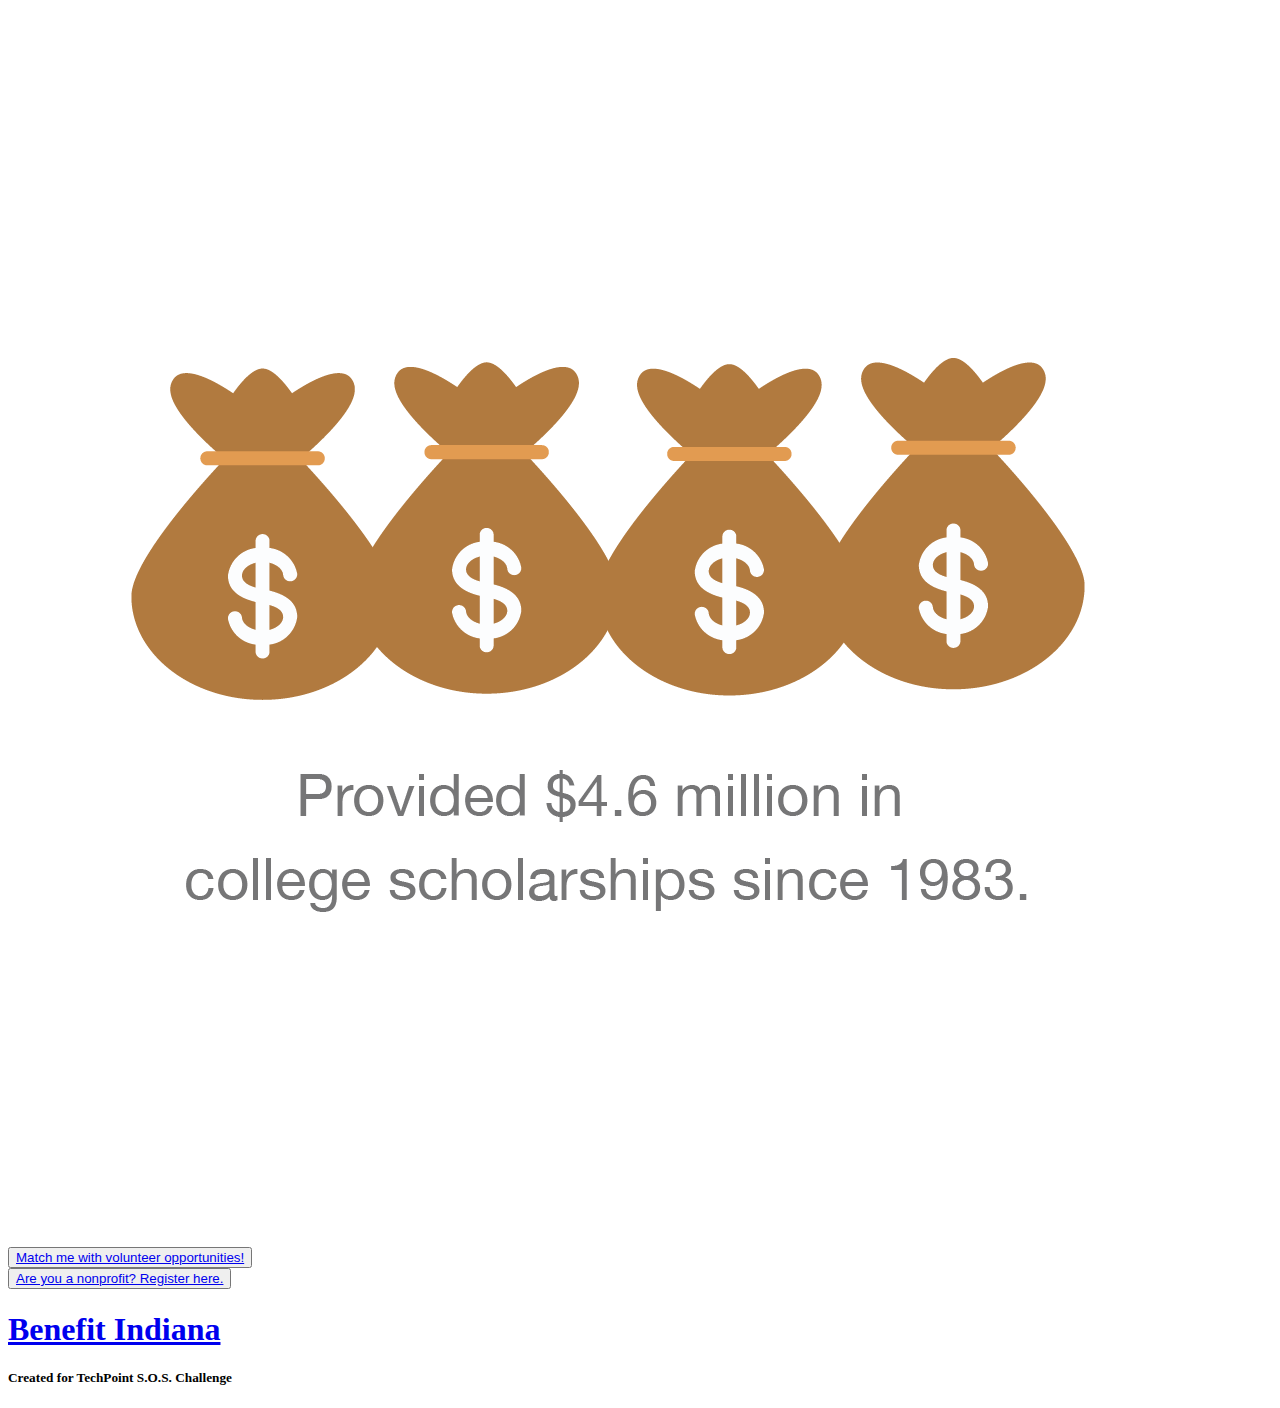
==== commit 6a25605c: "testing" ====
--- a/src/main/webapp/index.html
+++ b/src/main/webapp/index.html
@@ -49,7 +49,7 @@
 <!-- HEADER -->  
   <header class="container">
     <div class="row header">
-        <h2>Looking to give back to a local Indiana nonprofit?</h2>
+        <h2>Looking to give back to a local Indiana nonprofit? SHELBY</h2>
         <h4>With the help of our all-encompassing volunteer matchmaker tool, get paired with a nonprofit fit just for you!</h4> 
         <img class="image-overlay" src="images/headpic.png" alt="Volunteering Icon">
     </div>   
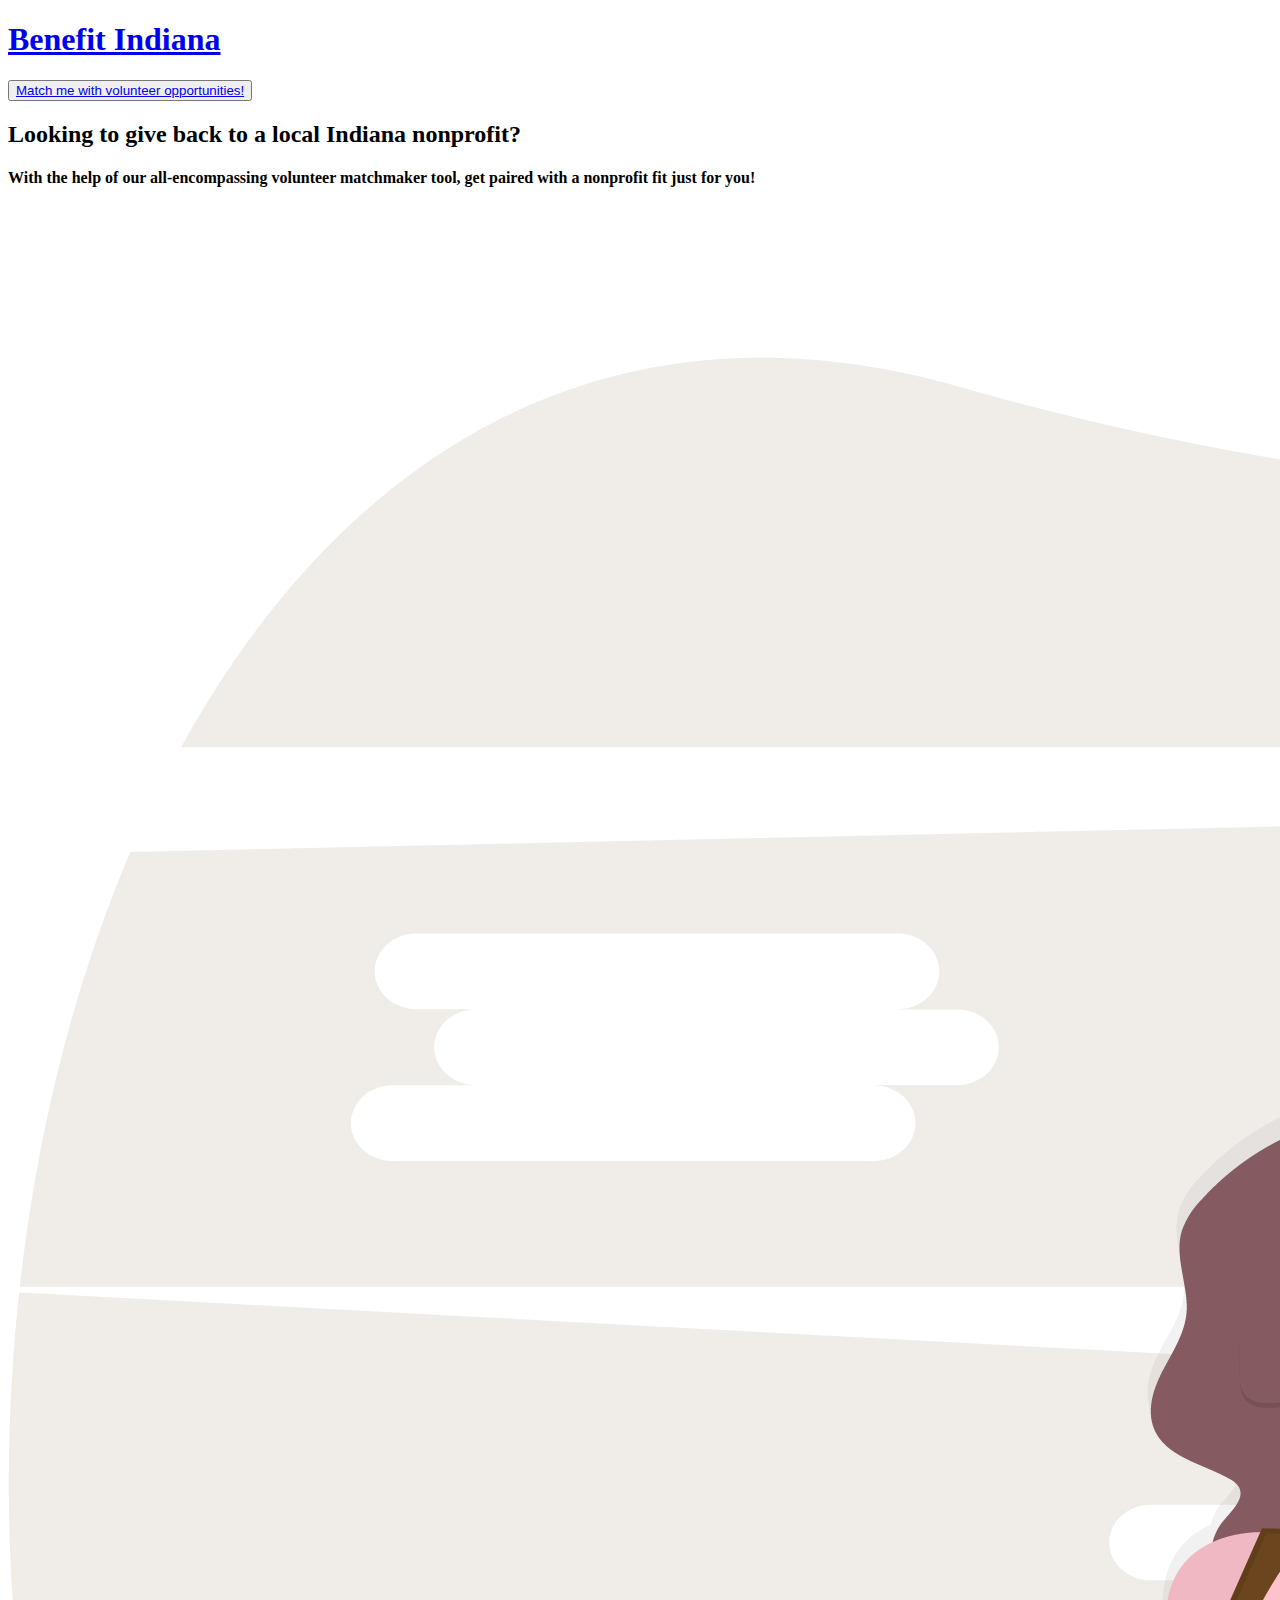
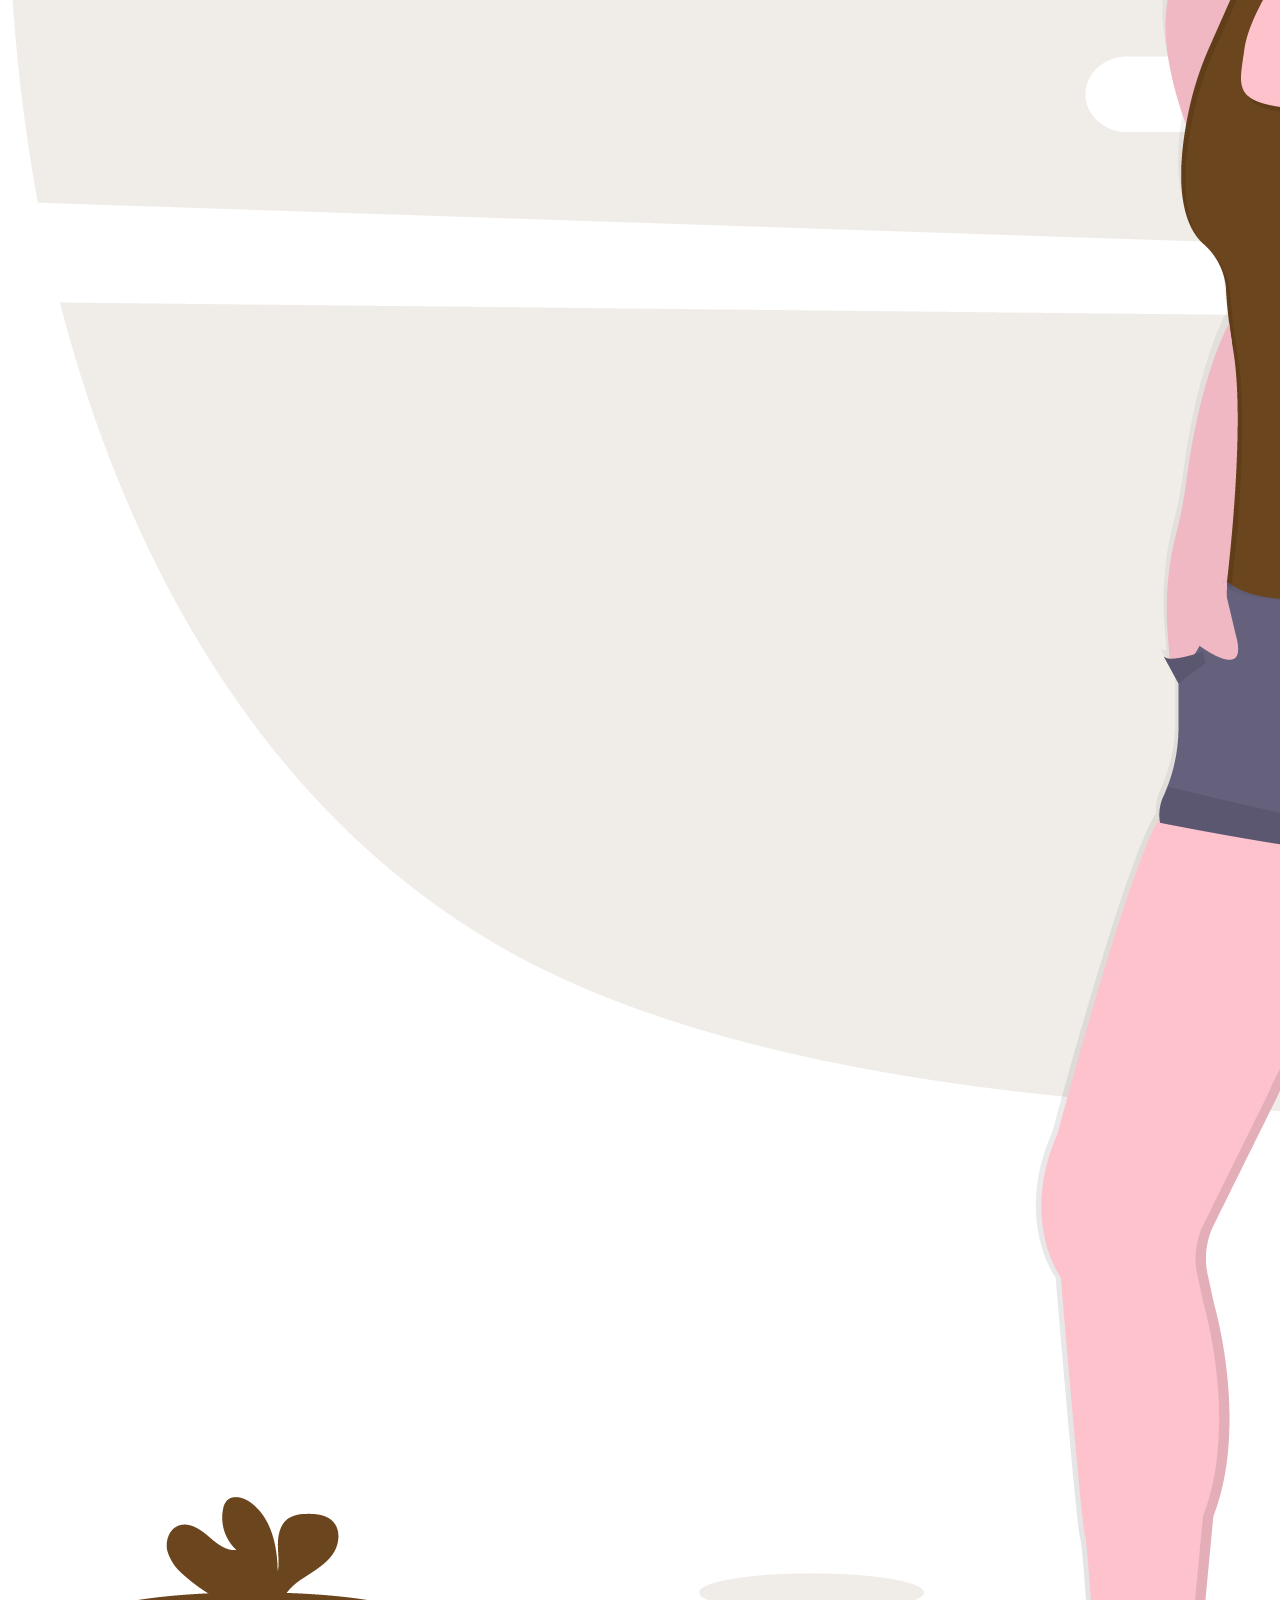
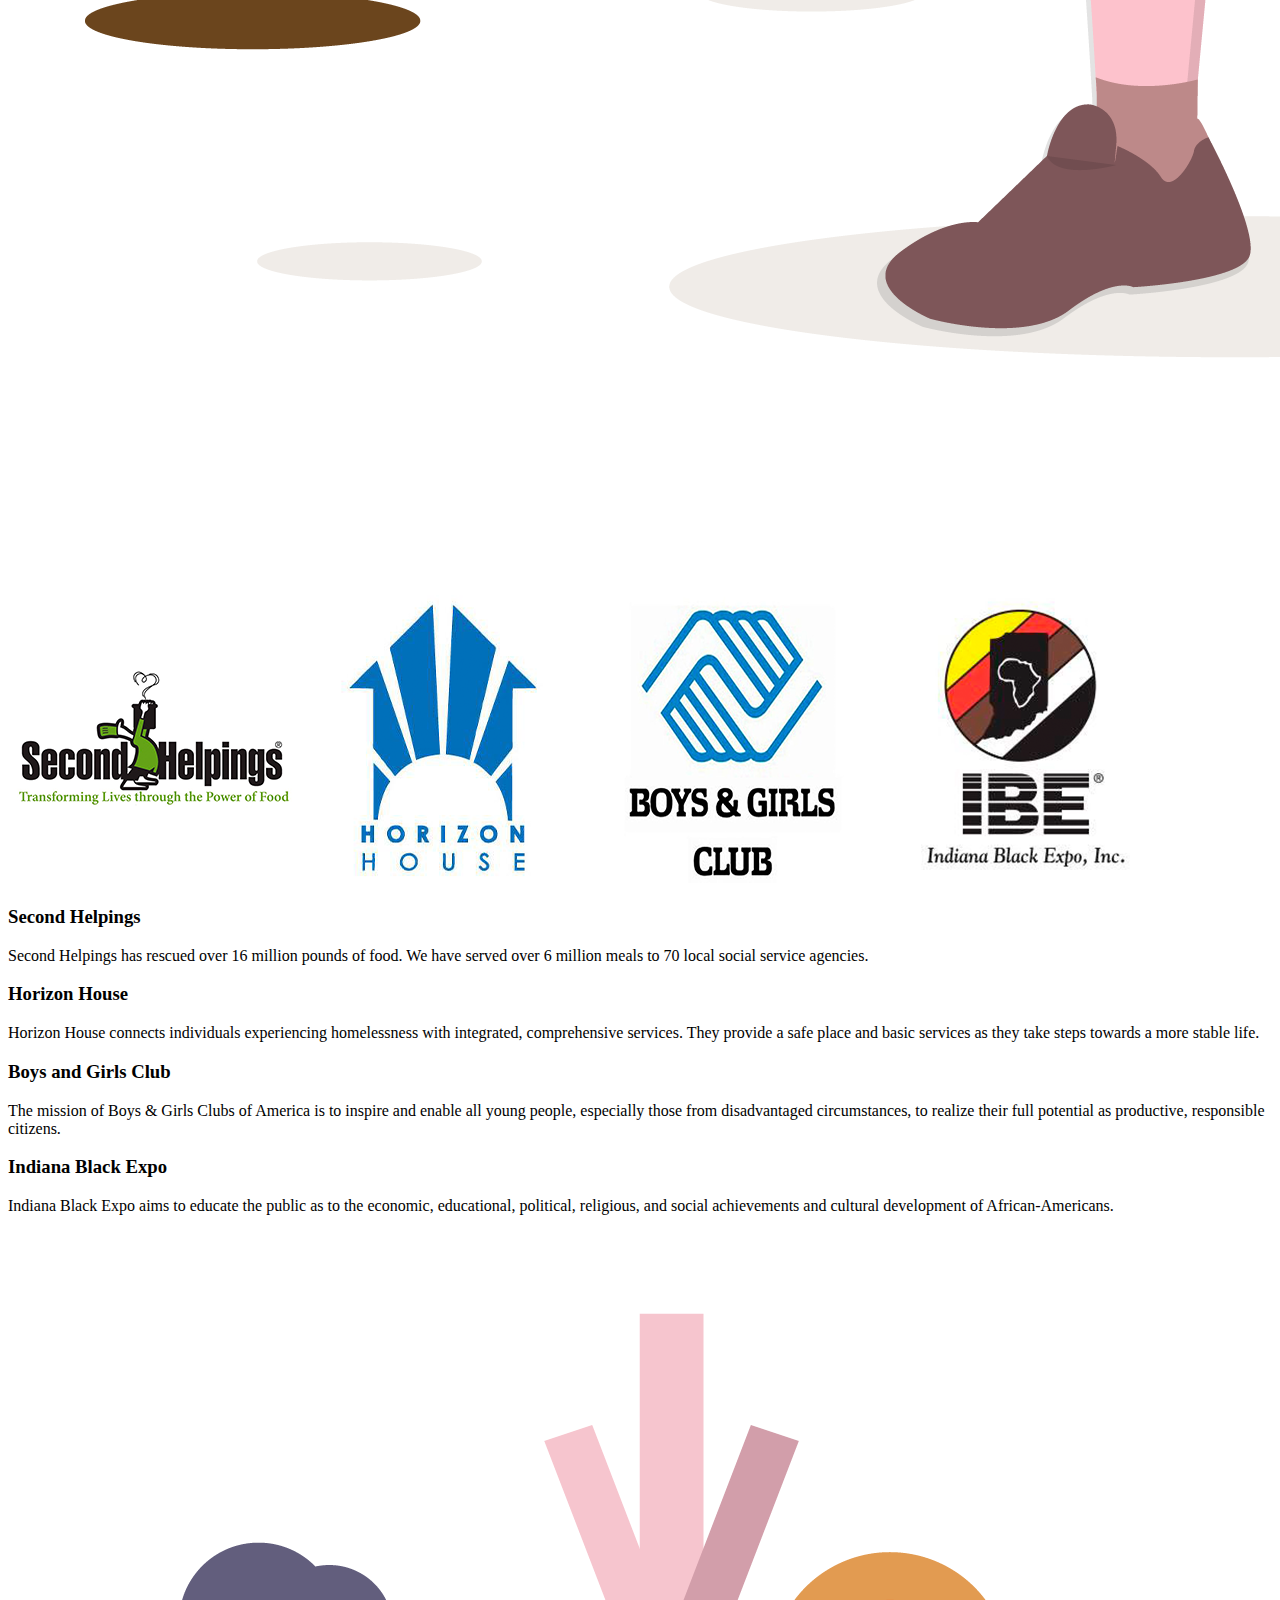
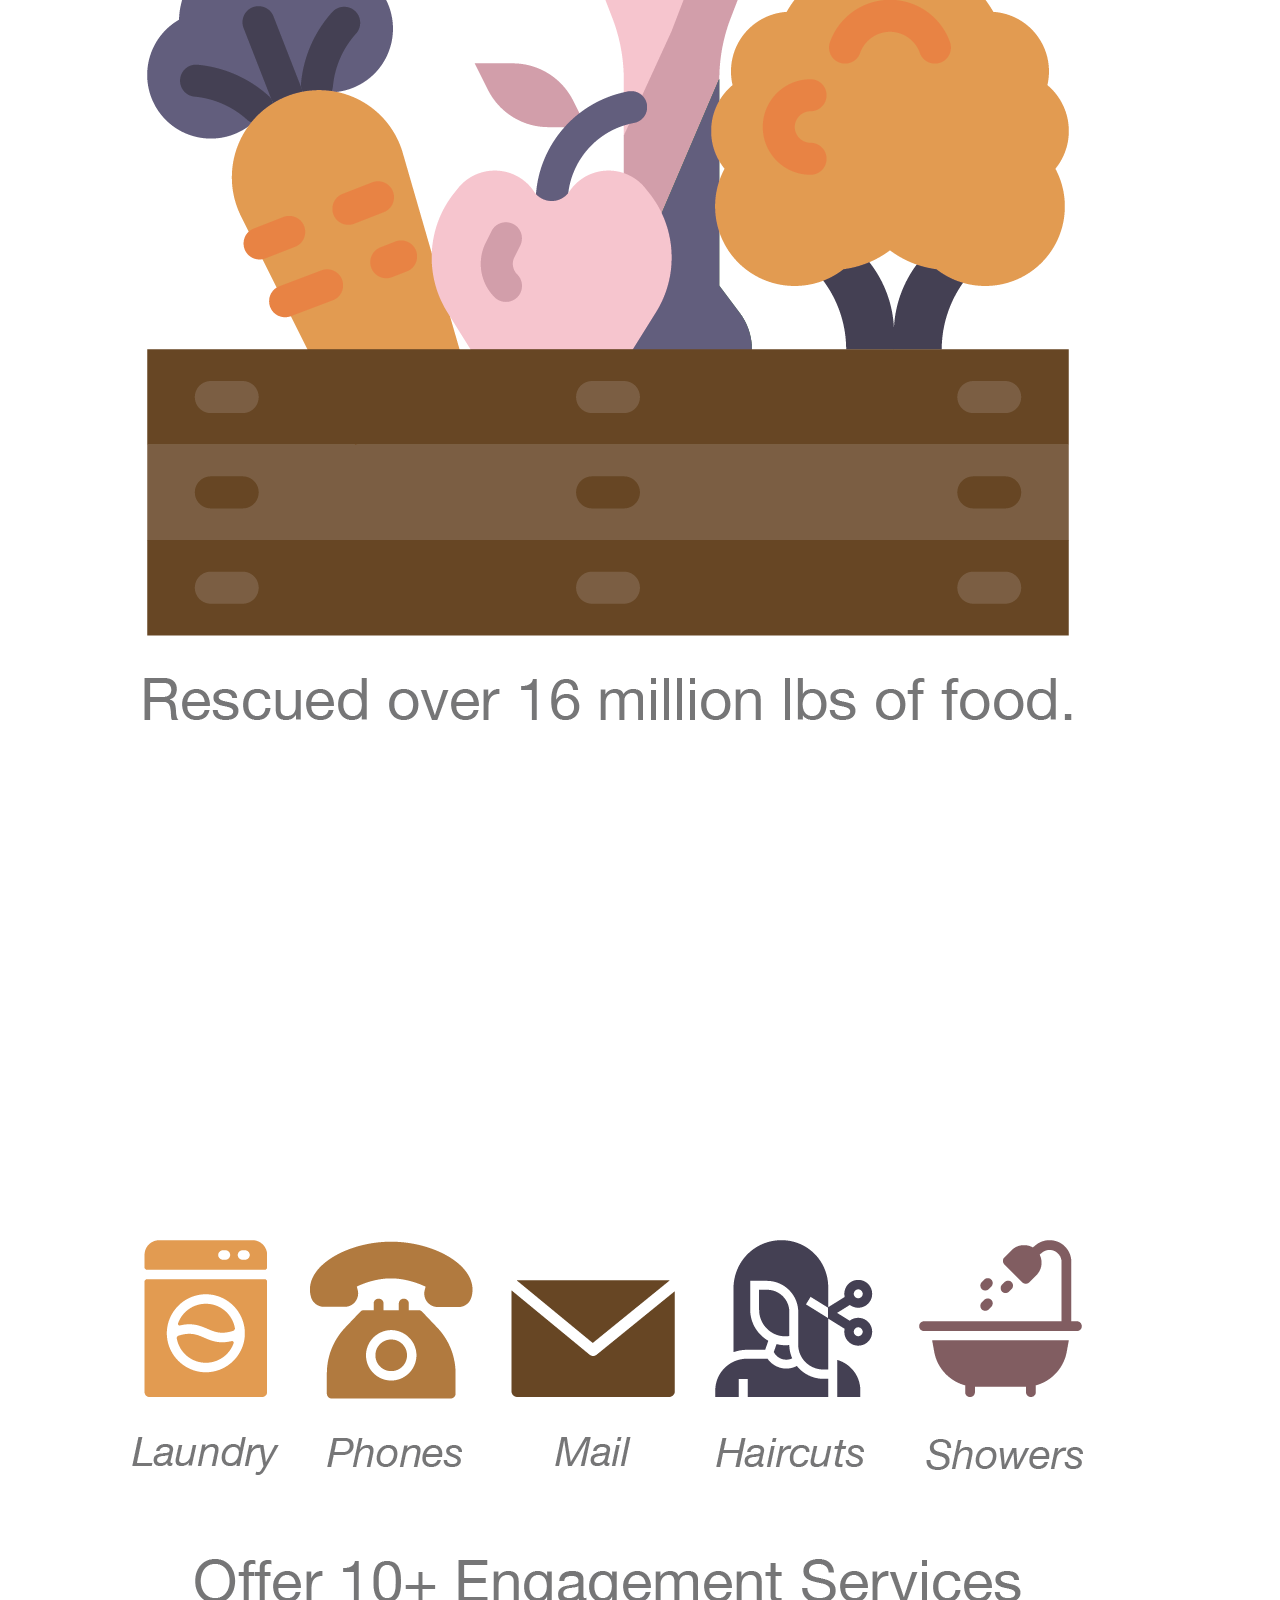
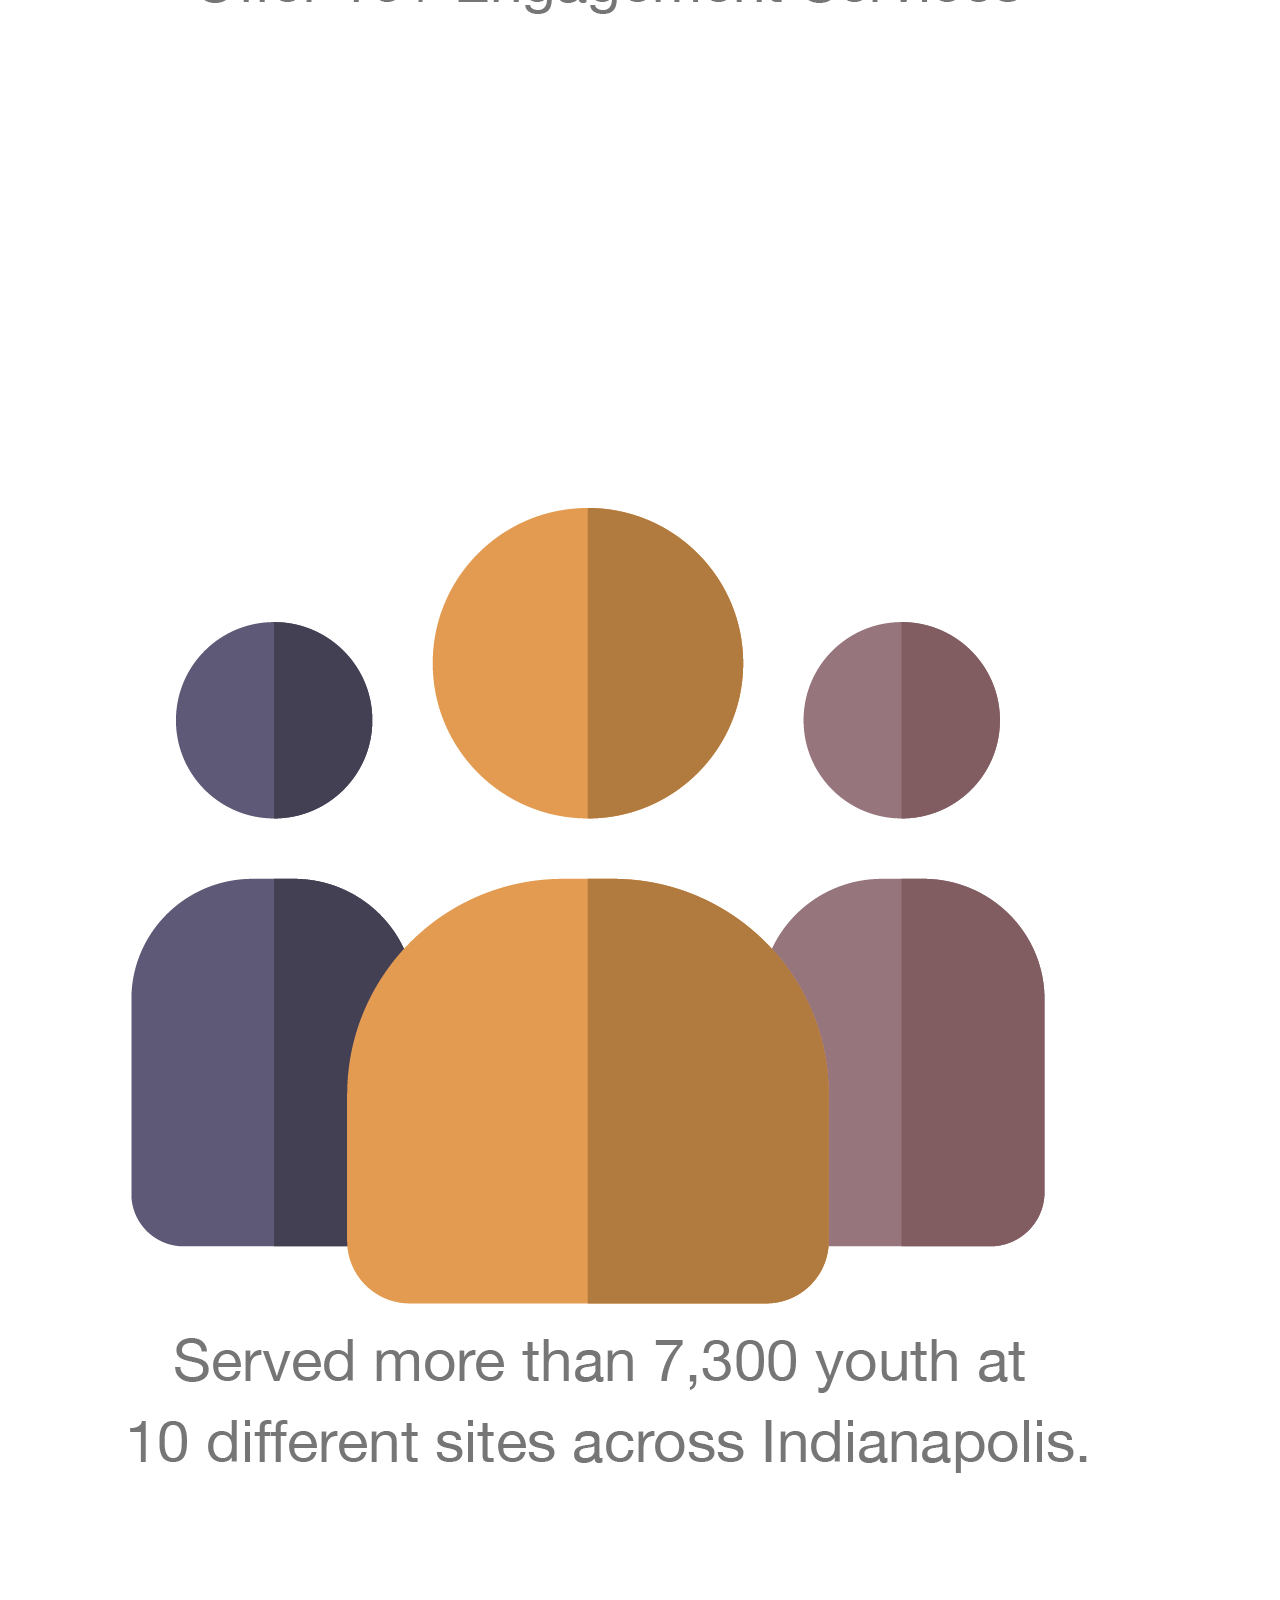
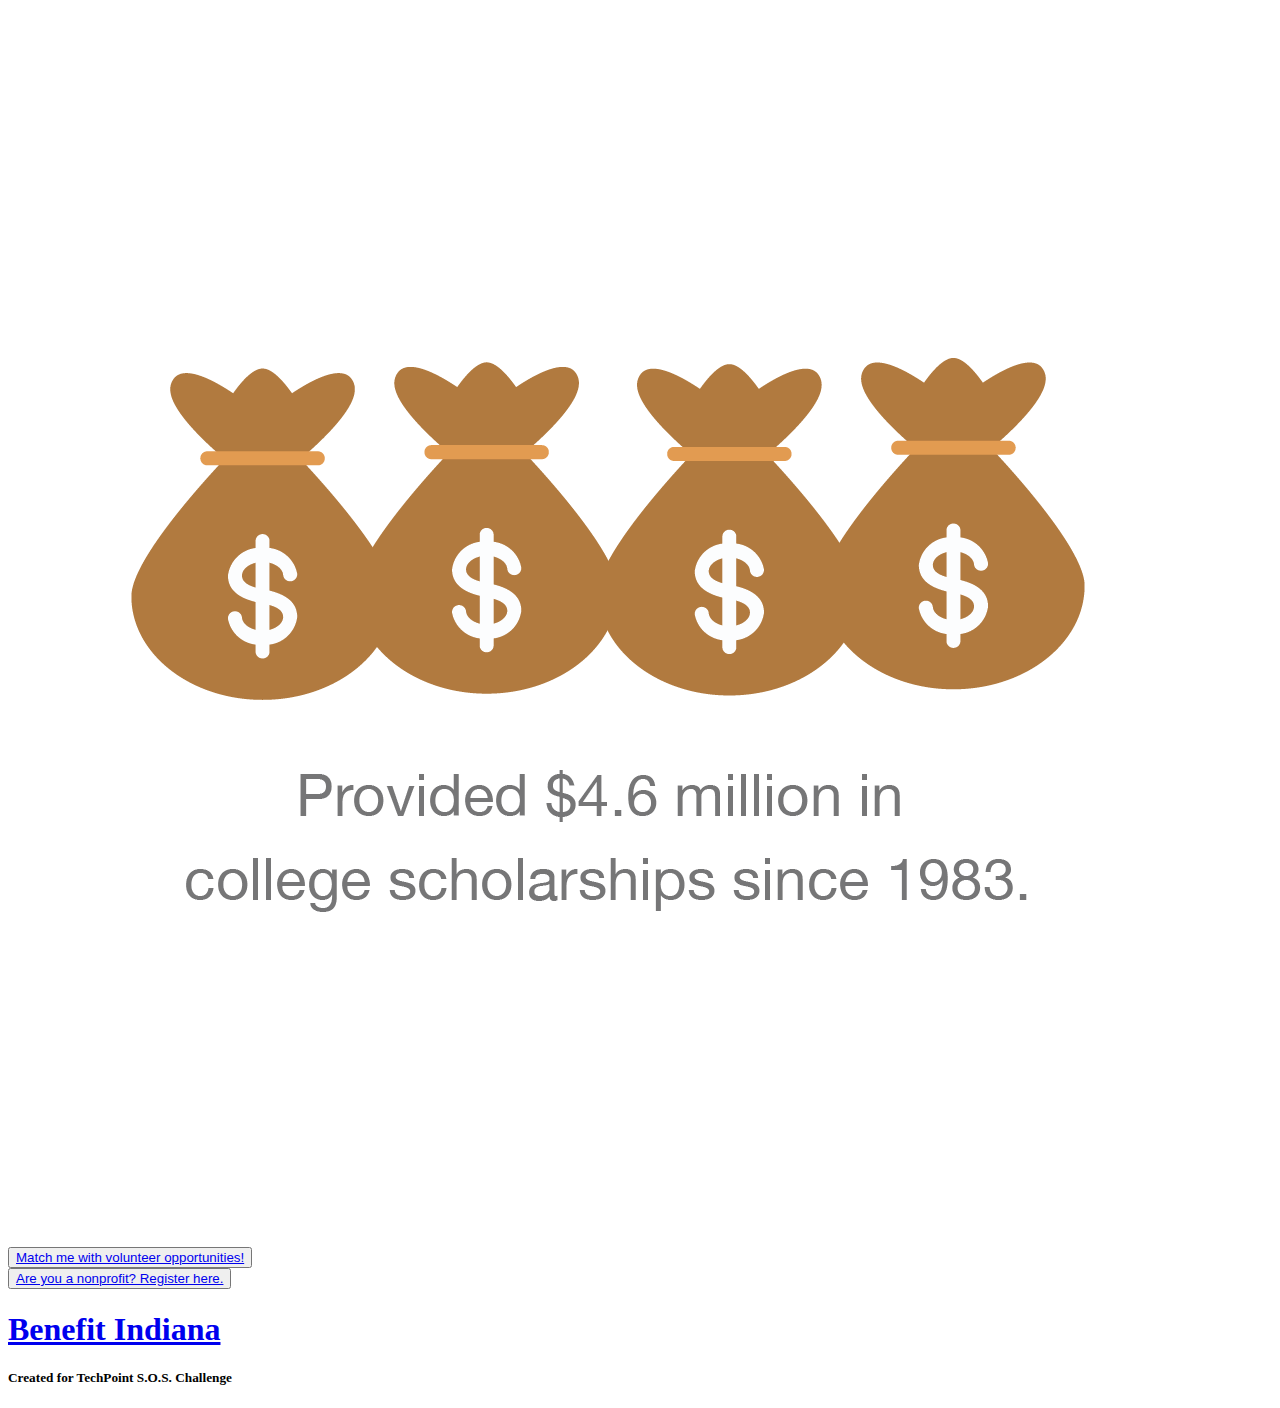
==== commit f7fa1846: "testing the css" ====
--- a/src/main/webapp/index.html
+++ b/src/main/webapp/index.html
@@ -49,7 +49,7 @@
 <!-- HEADER -->  
   <header class="container">
     <div class="row header">
-        <h2>Looking to give back to a local Indiana nonprofit? SHELBY</h2>
+        <h2>Looking to give back to a local Indiana nonprofit?</h2>
         <h4>With the help of our all-encompassing volunteer matchmaker tool, get paired with a nonprofit fit just for you!</h4> 
         <img class="image-overlay" src="images/headpic.png" alt="Volunteering Icon">
     </div>   
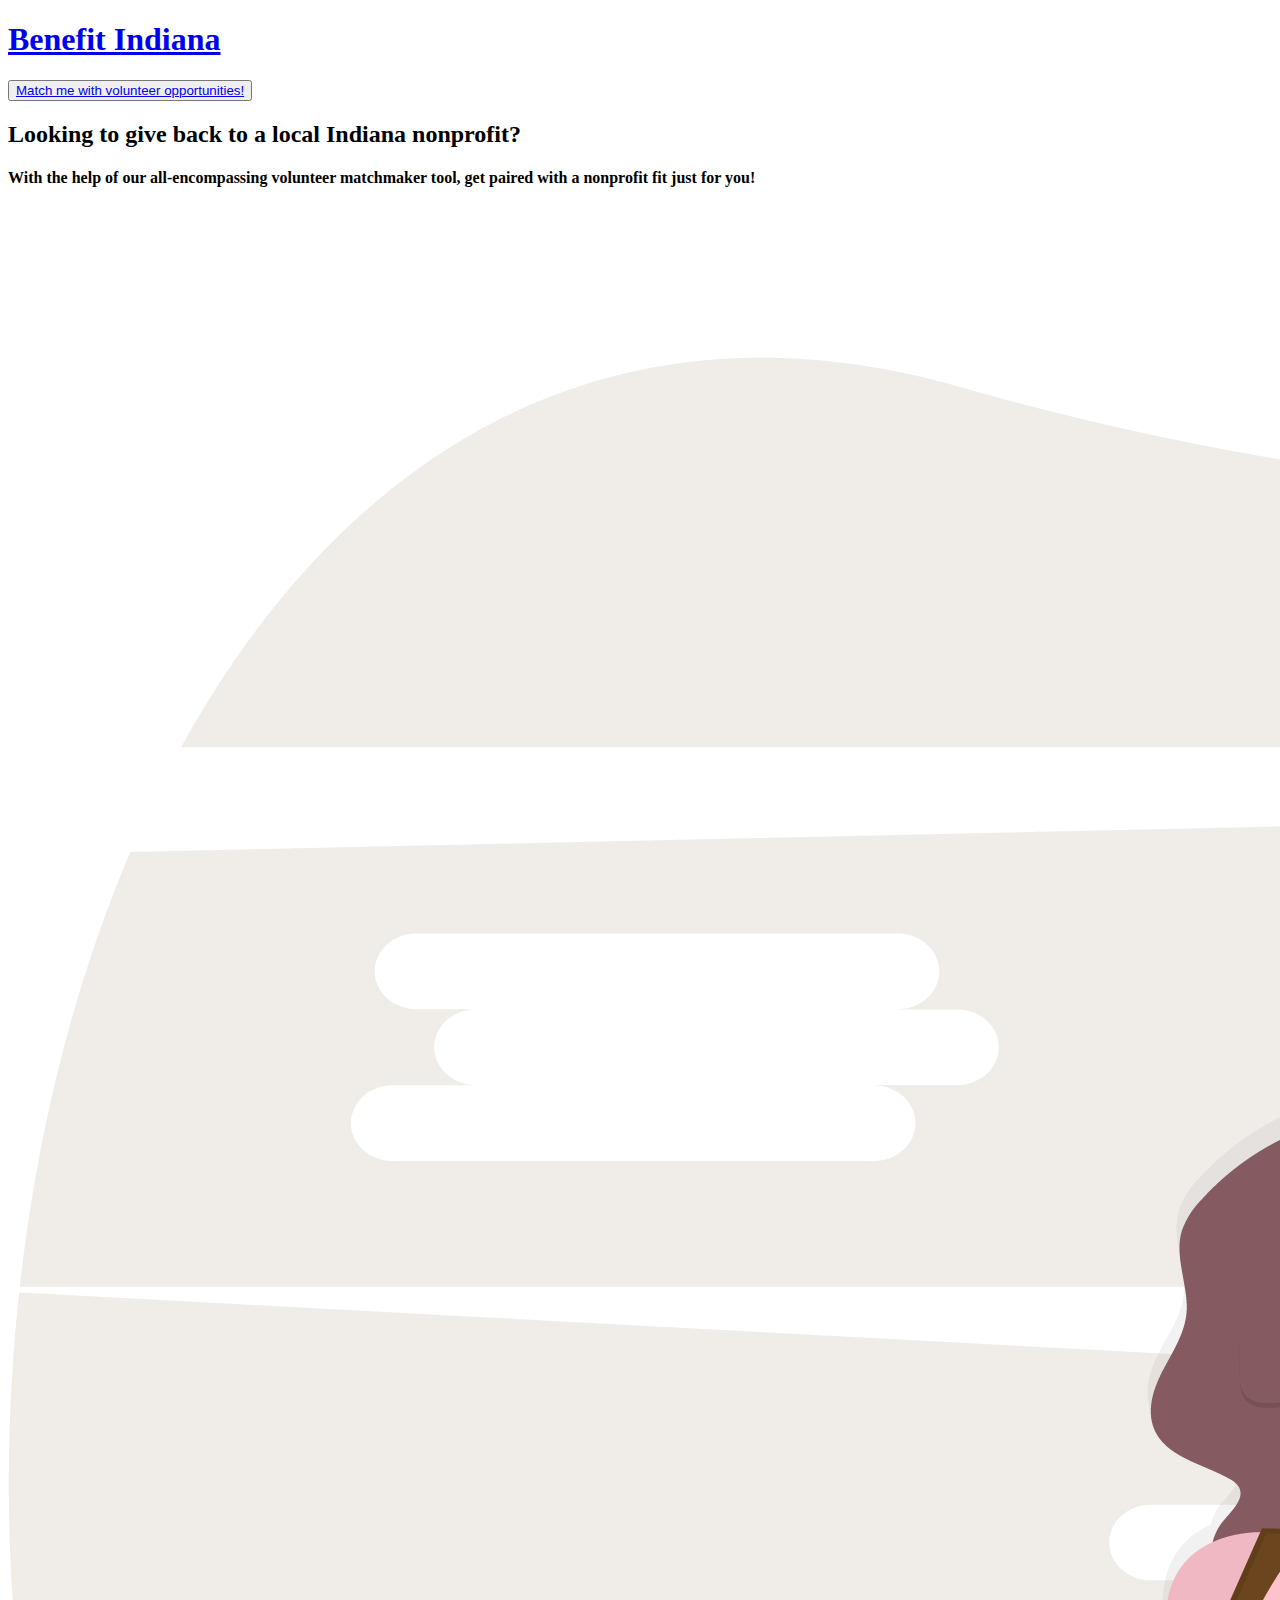
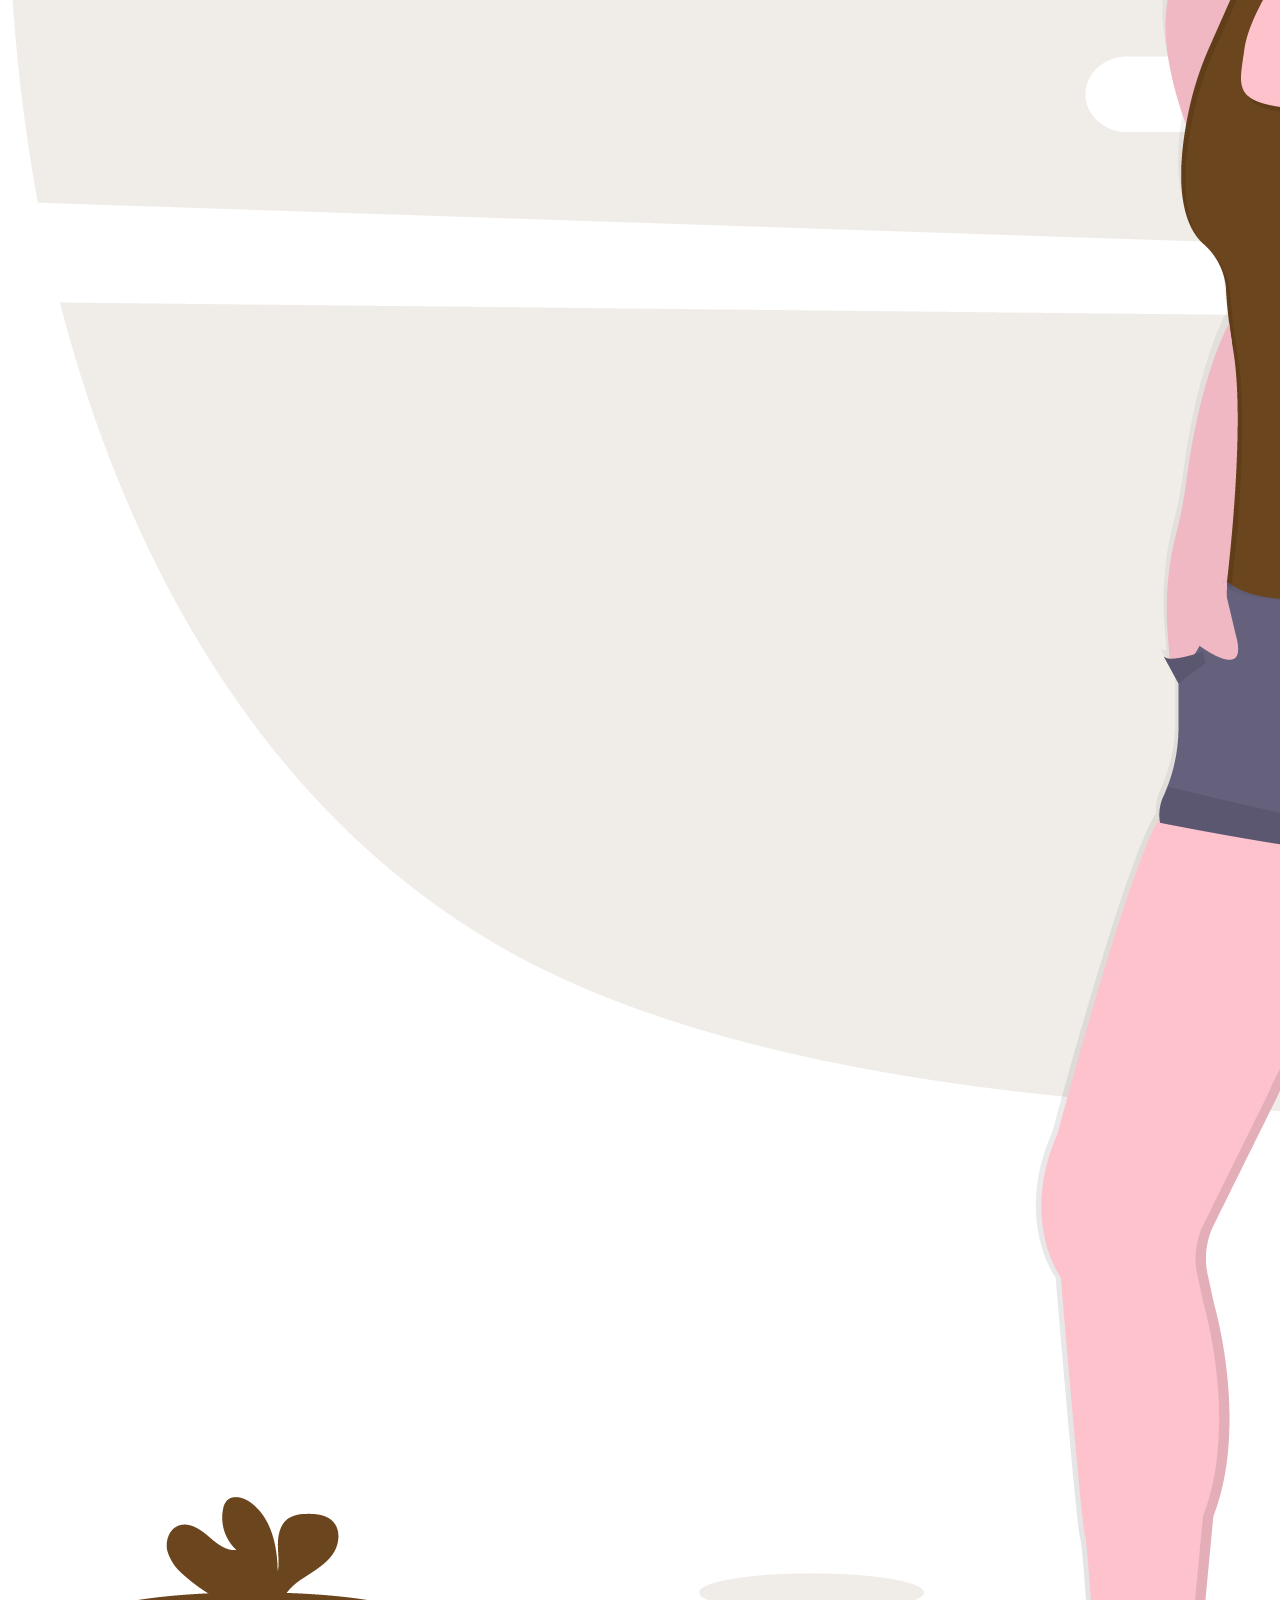
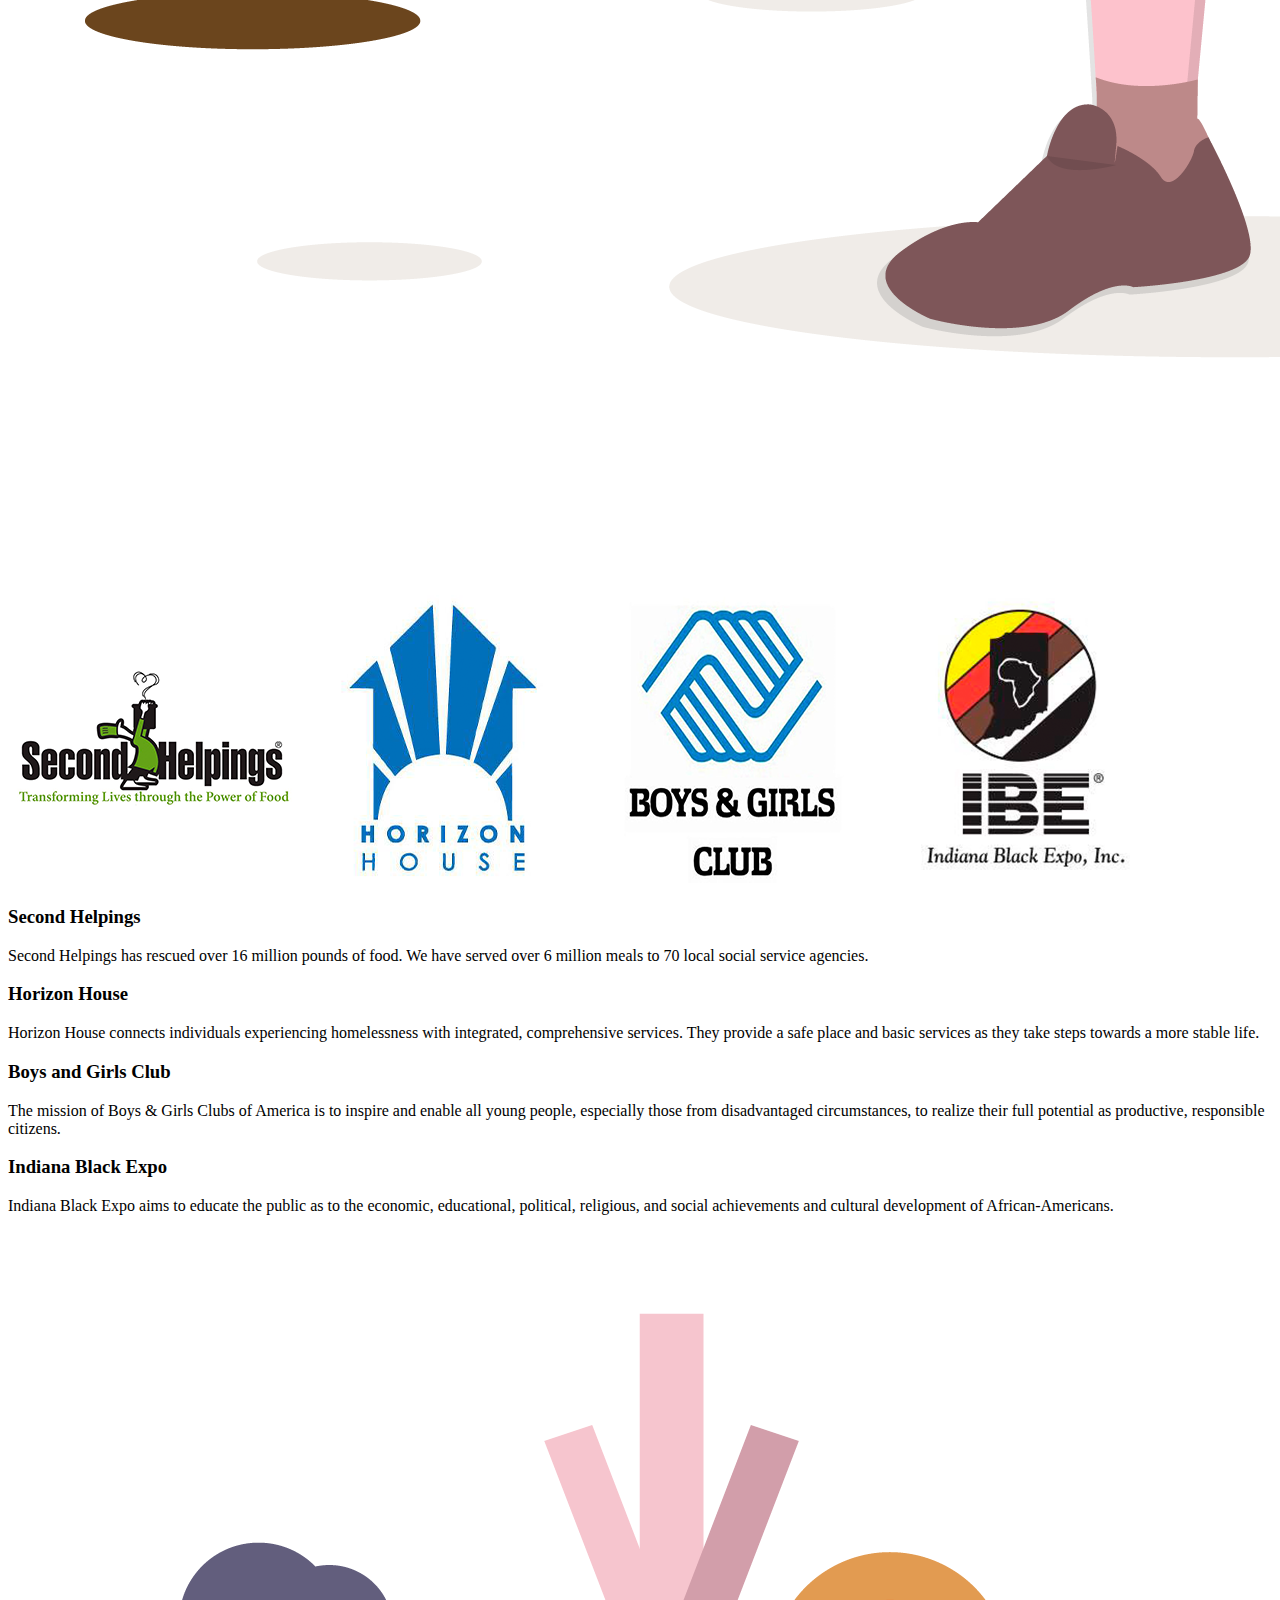
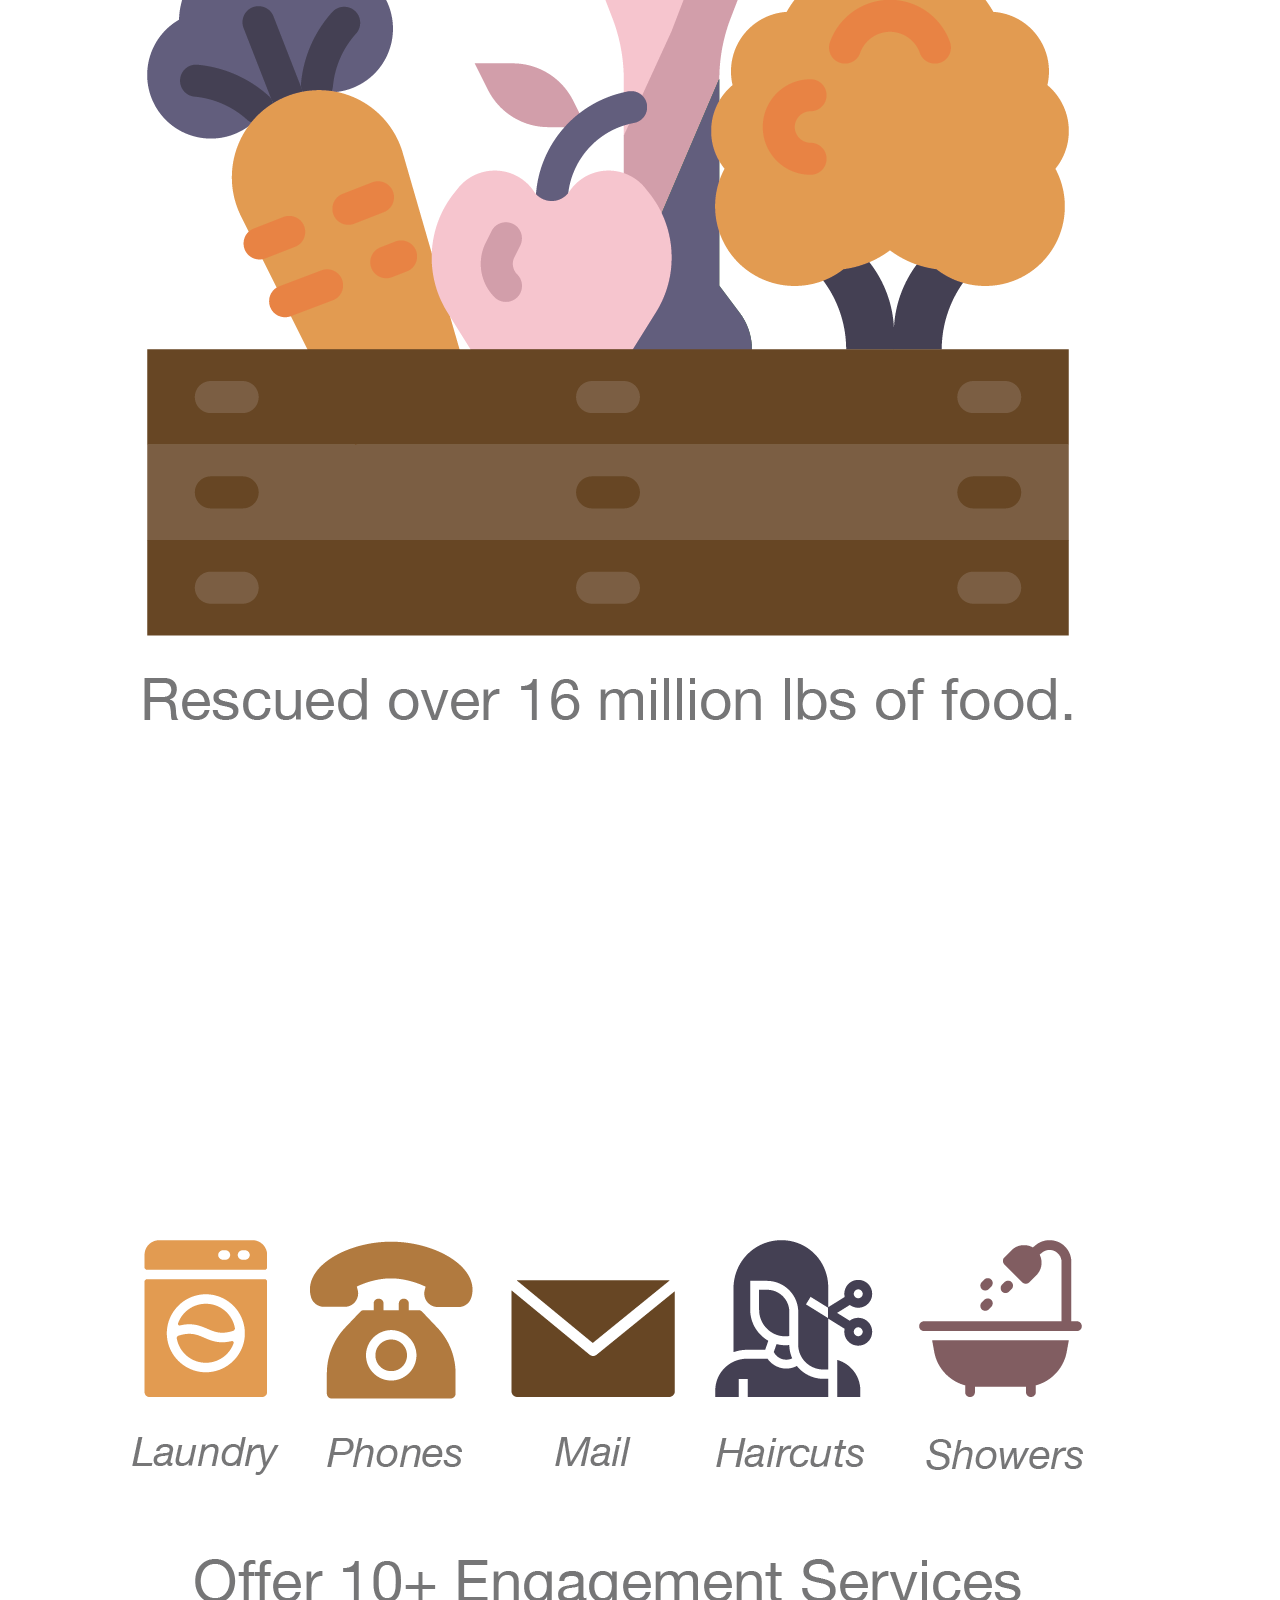
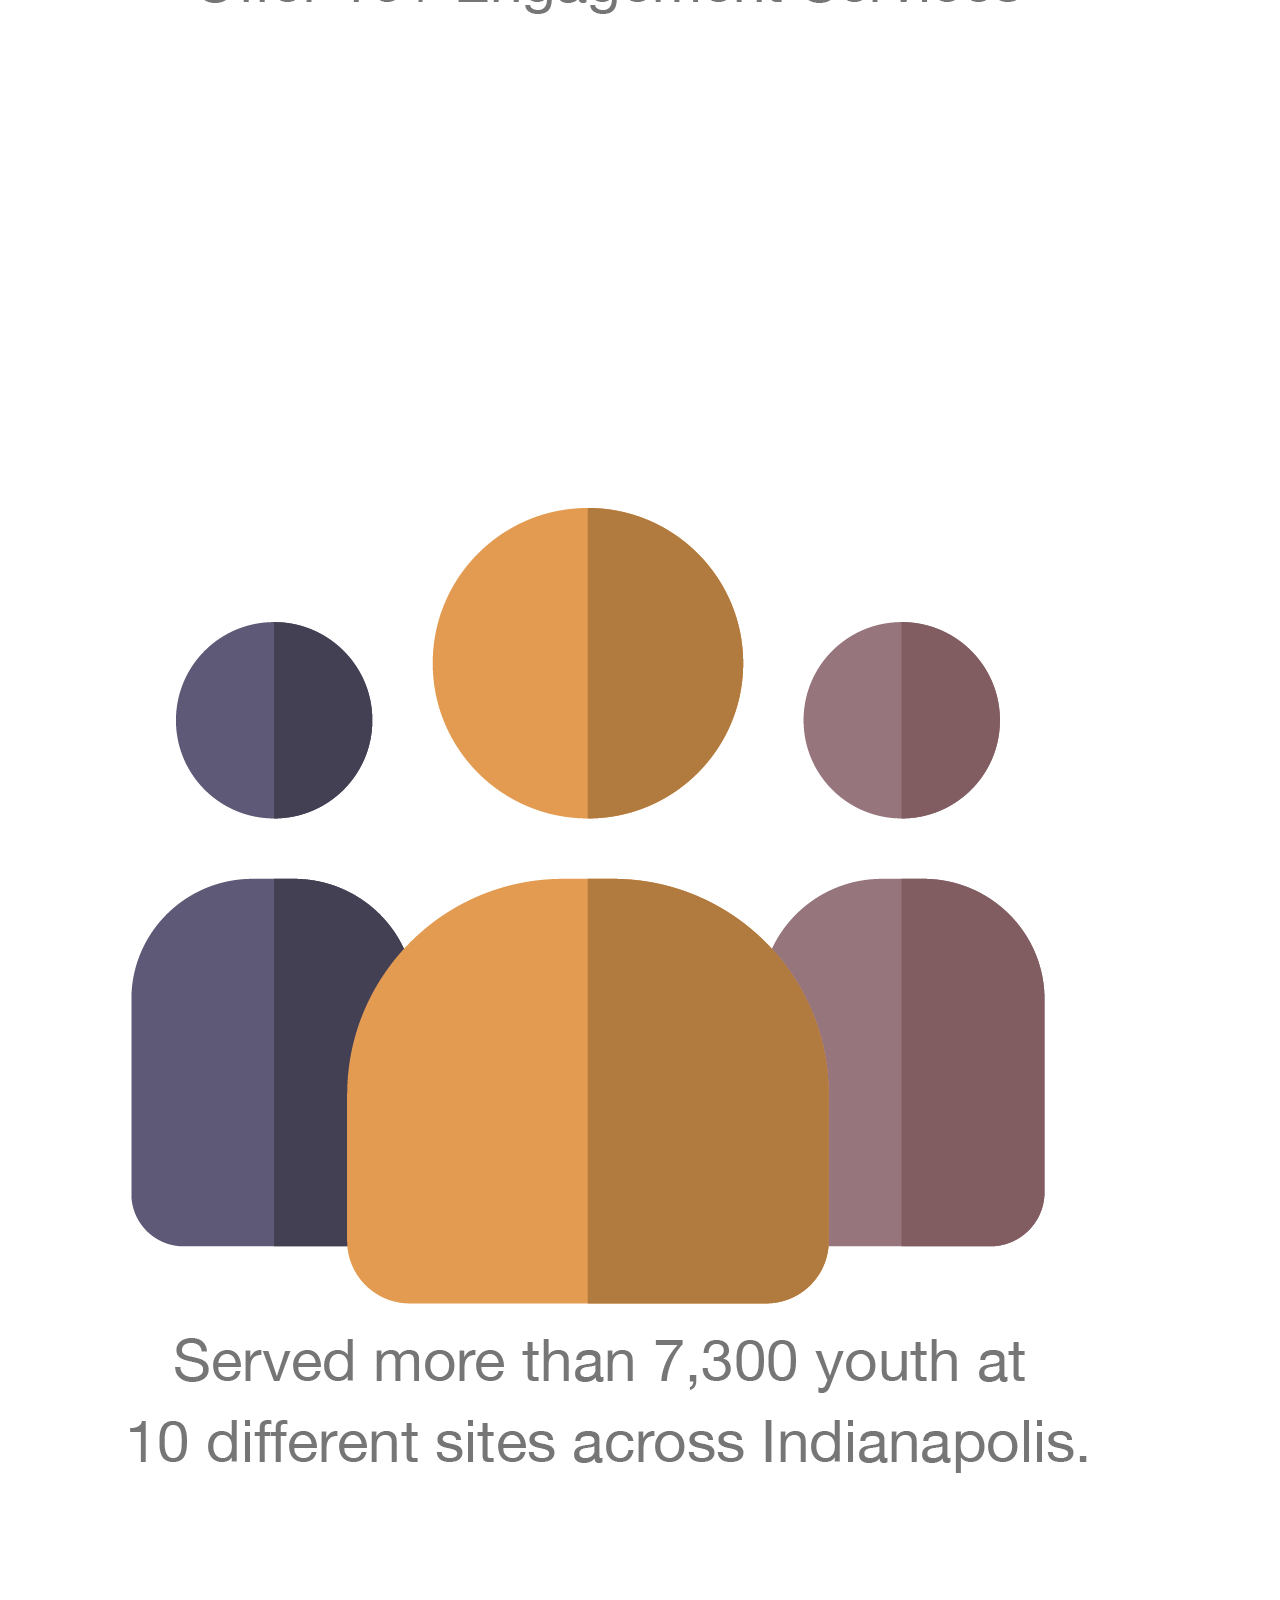
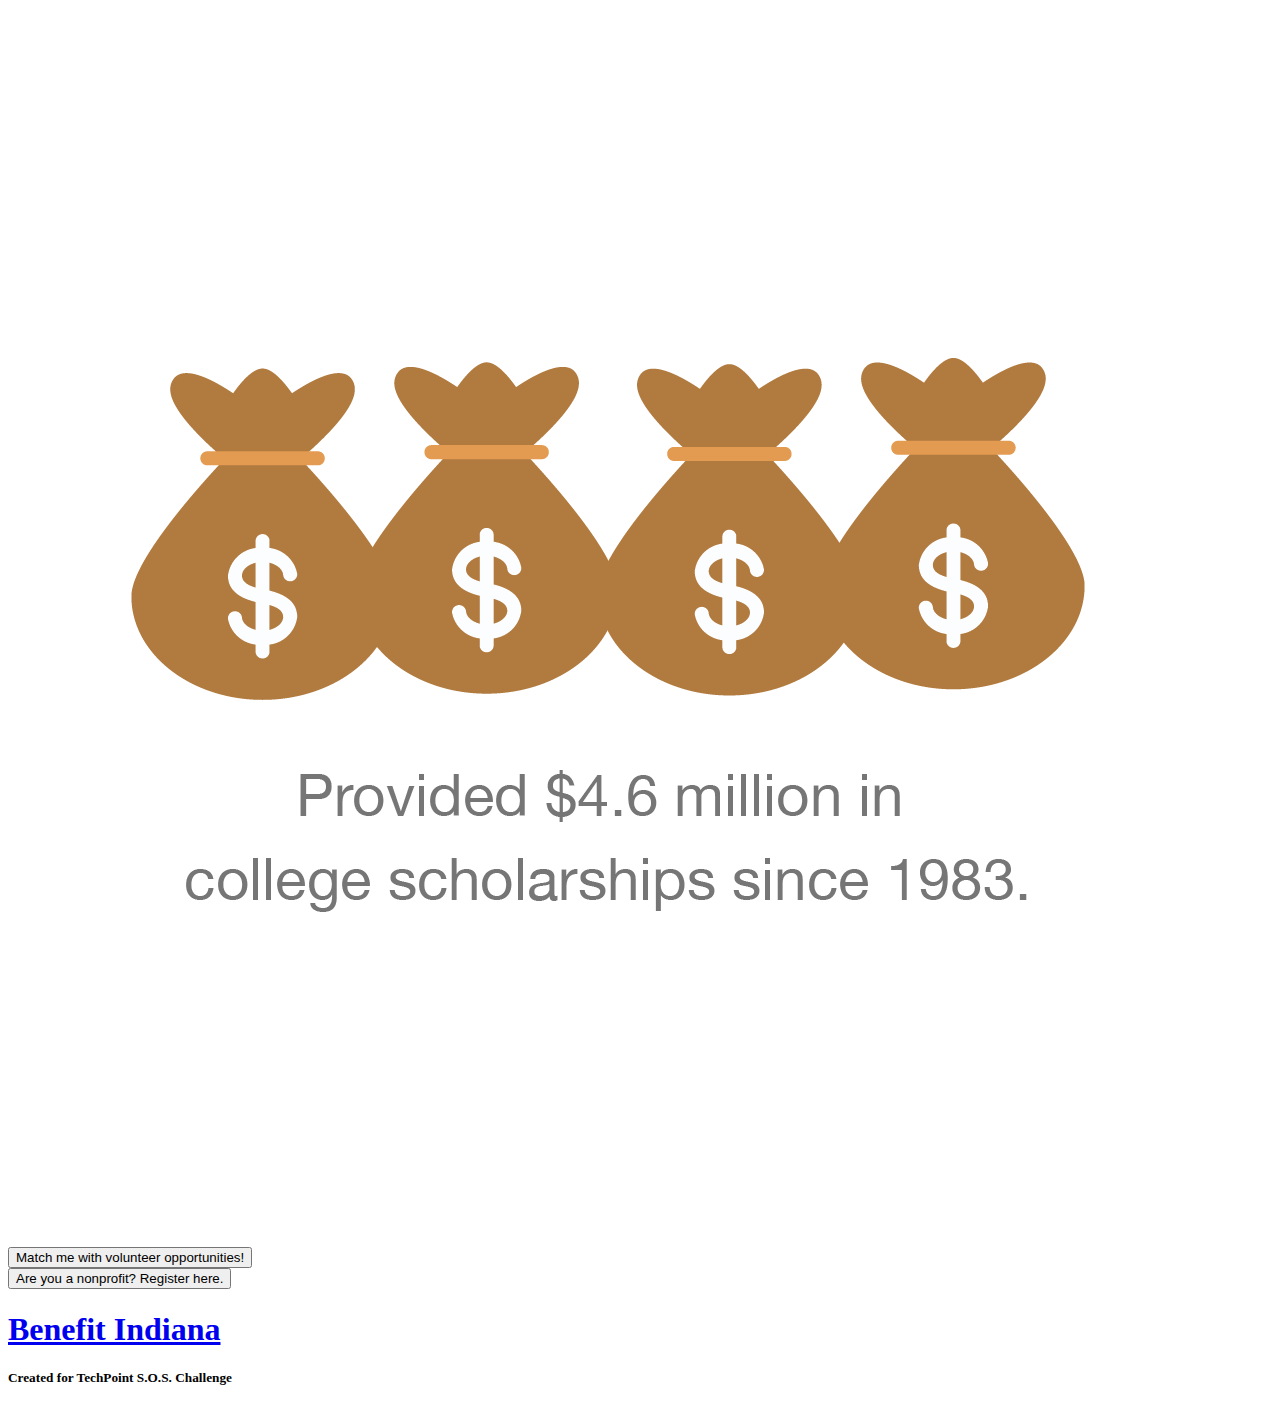
==== commit 545991be: "Fixed some website malfunctions" ====
--- a/src/main/webapp/index.html
+++ b/src/main/webapp/index.html
@@ -84,10 +84,10 @@
         
     </div>
     <div class="row">
-        <button class="clickme2"><a href="volunteer.html">Match me with volunteer opportunities!</a></button>  
+        <a href="volunteer.html"><button class="clickme2">Match me with volunteer opportunities!</button></a>
     </div>
     <div class="row">
-        <button class="clickme3"><a href="nonprofit.html">Are you a nonprofit? Register here.</a></button>  
+        <a href="nonprofit.html"><button class="clickme3">Are you a nonprofit? Register here.</button> </a>
     </div>
     </div>
 </section>
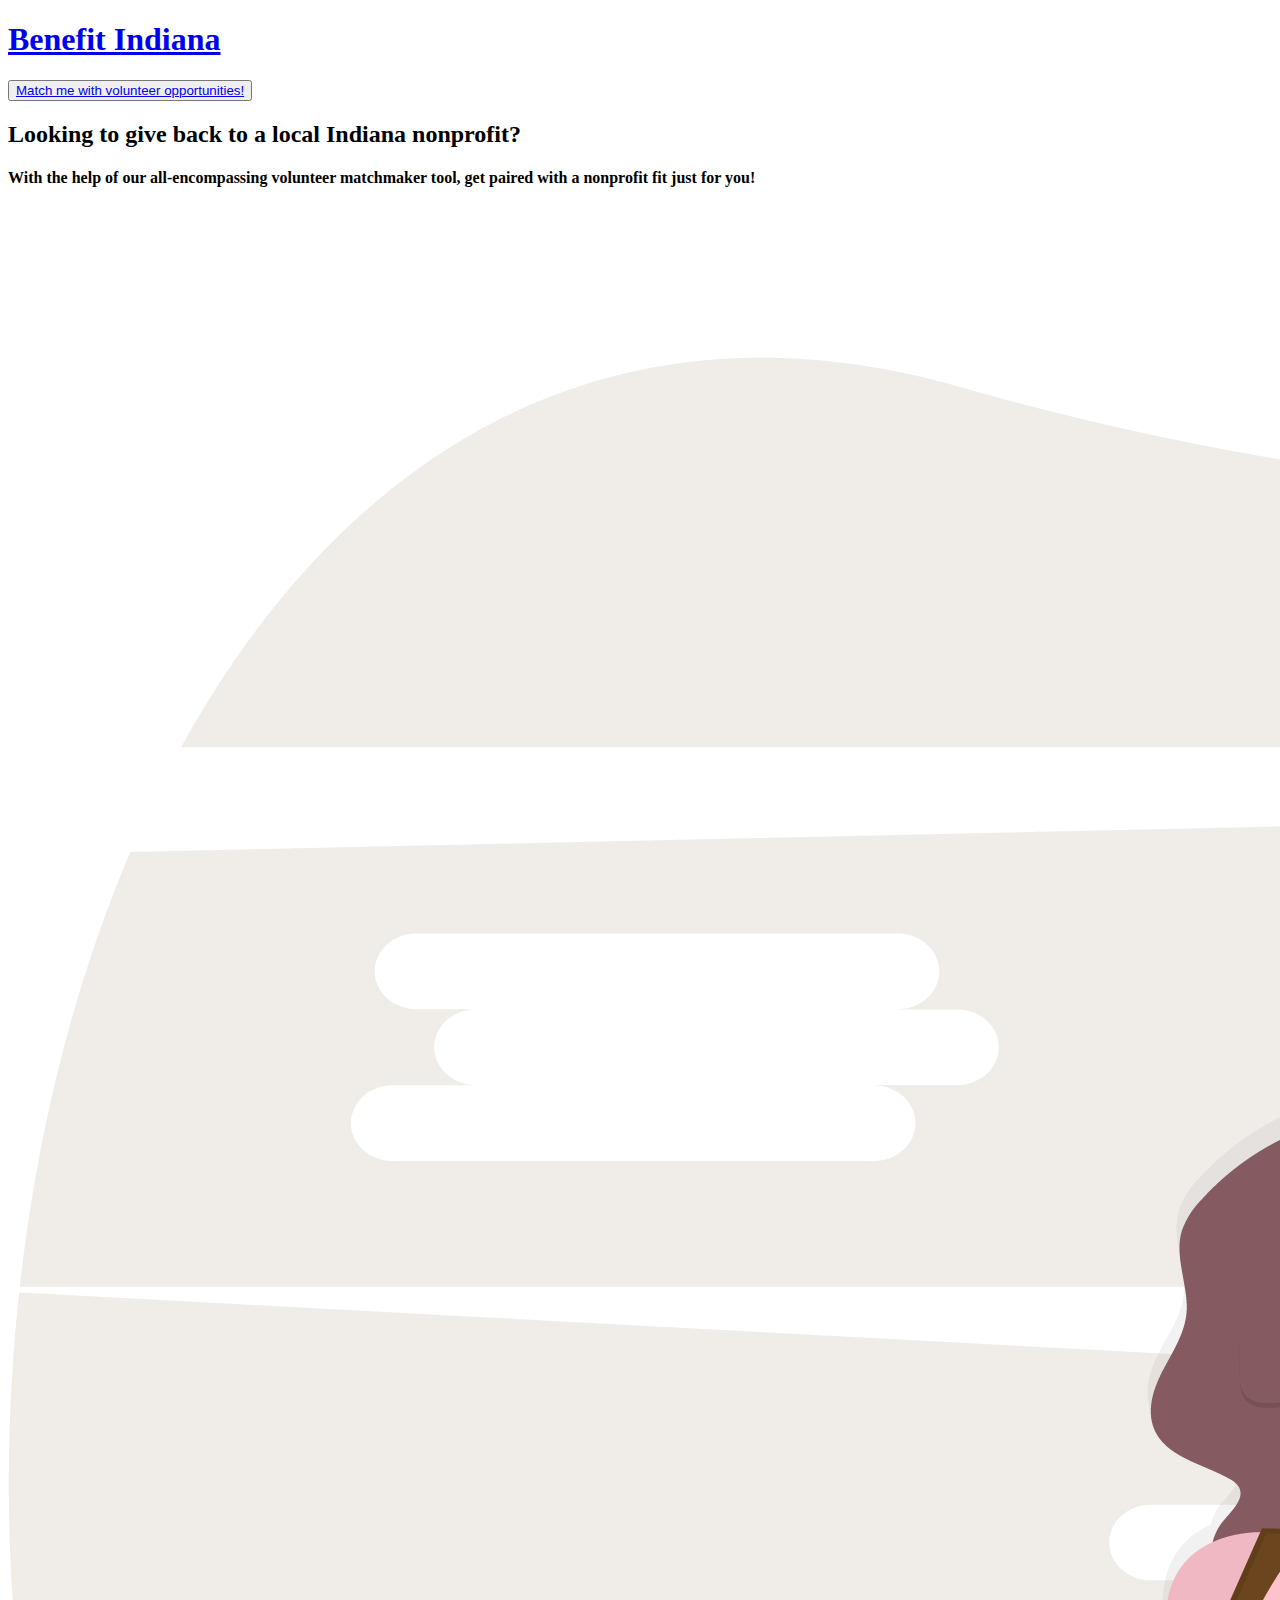
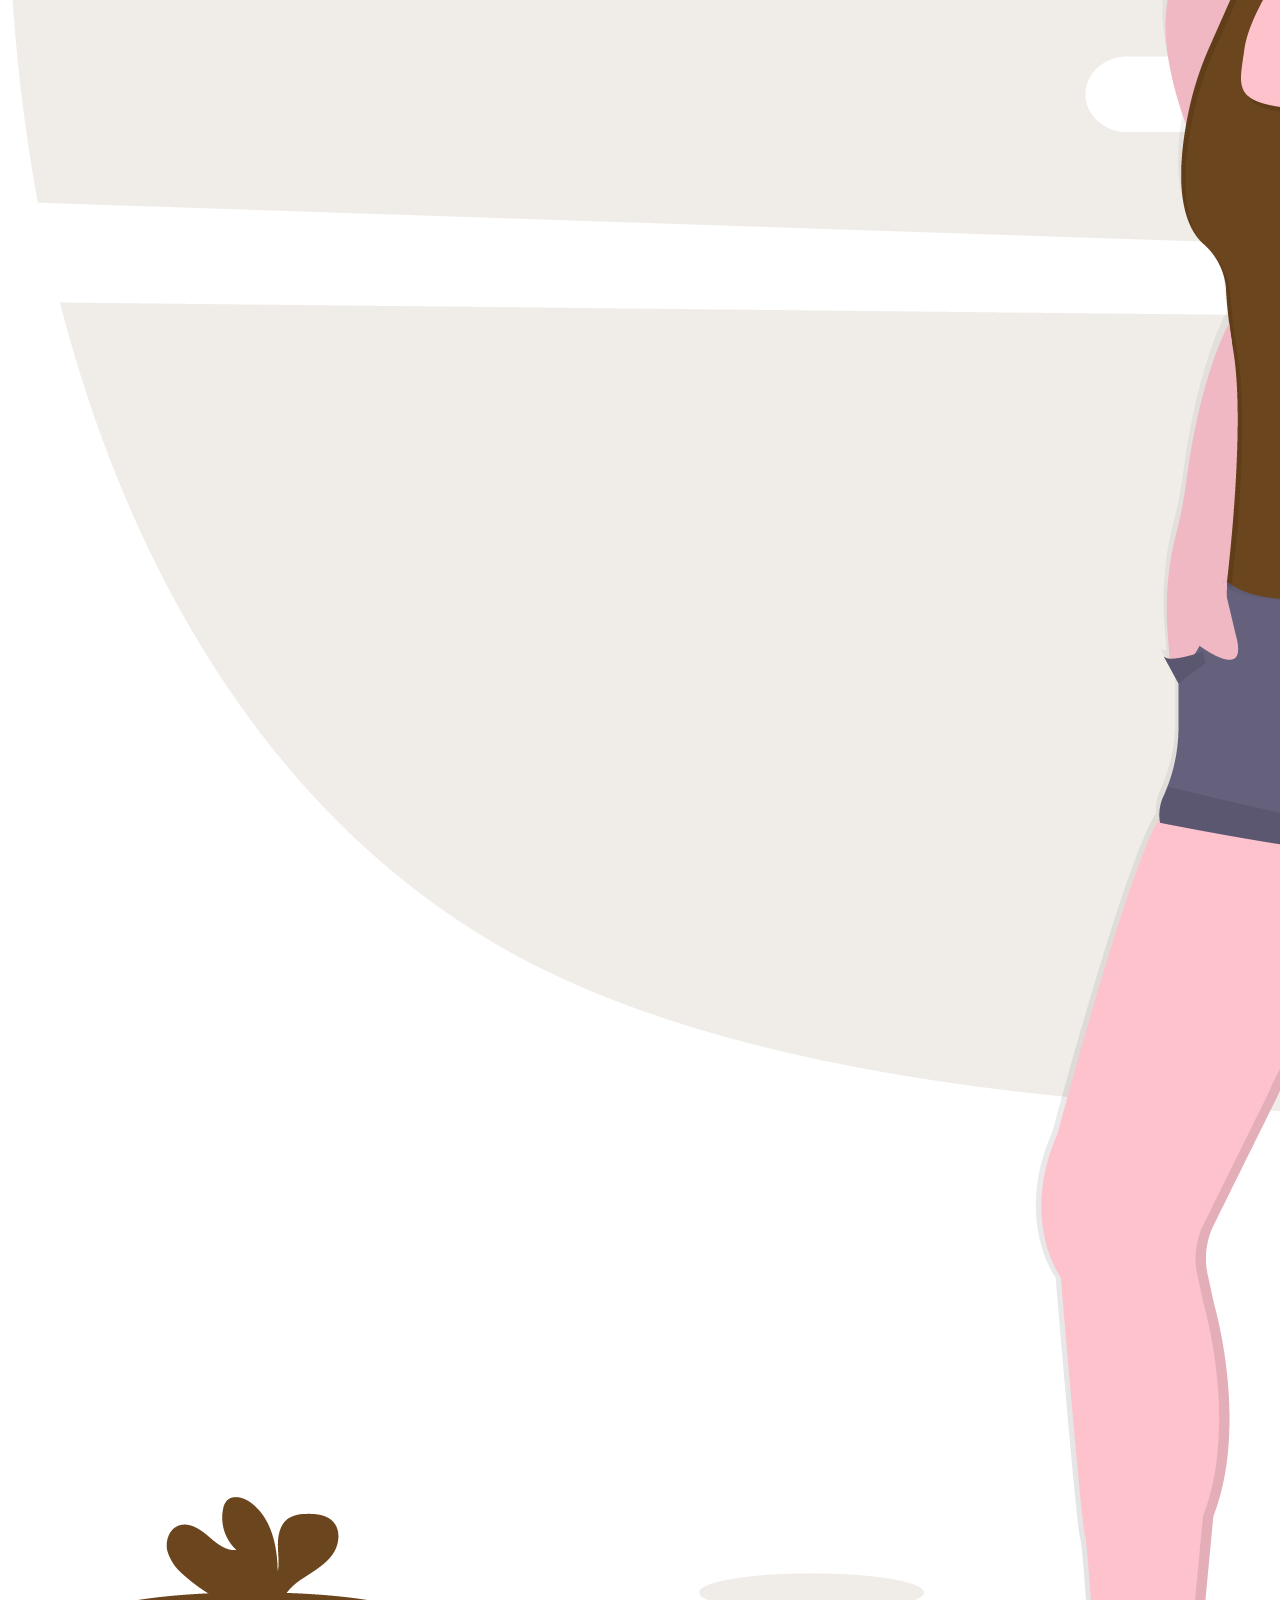
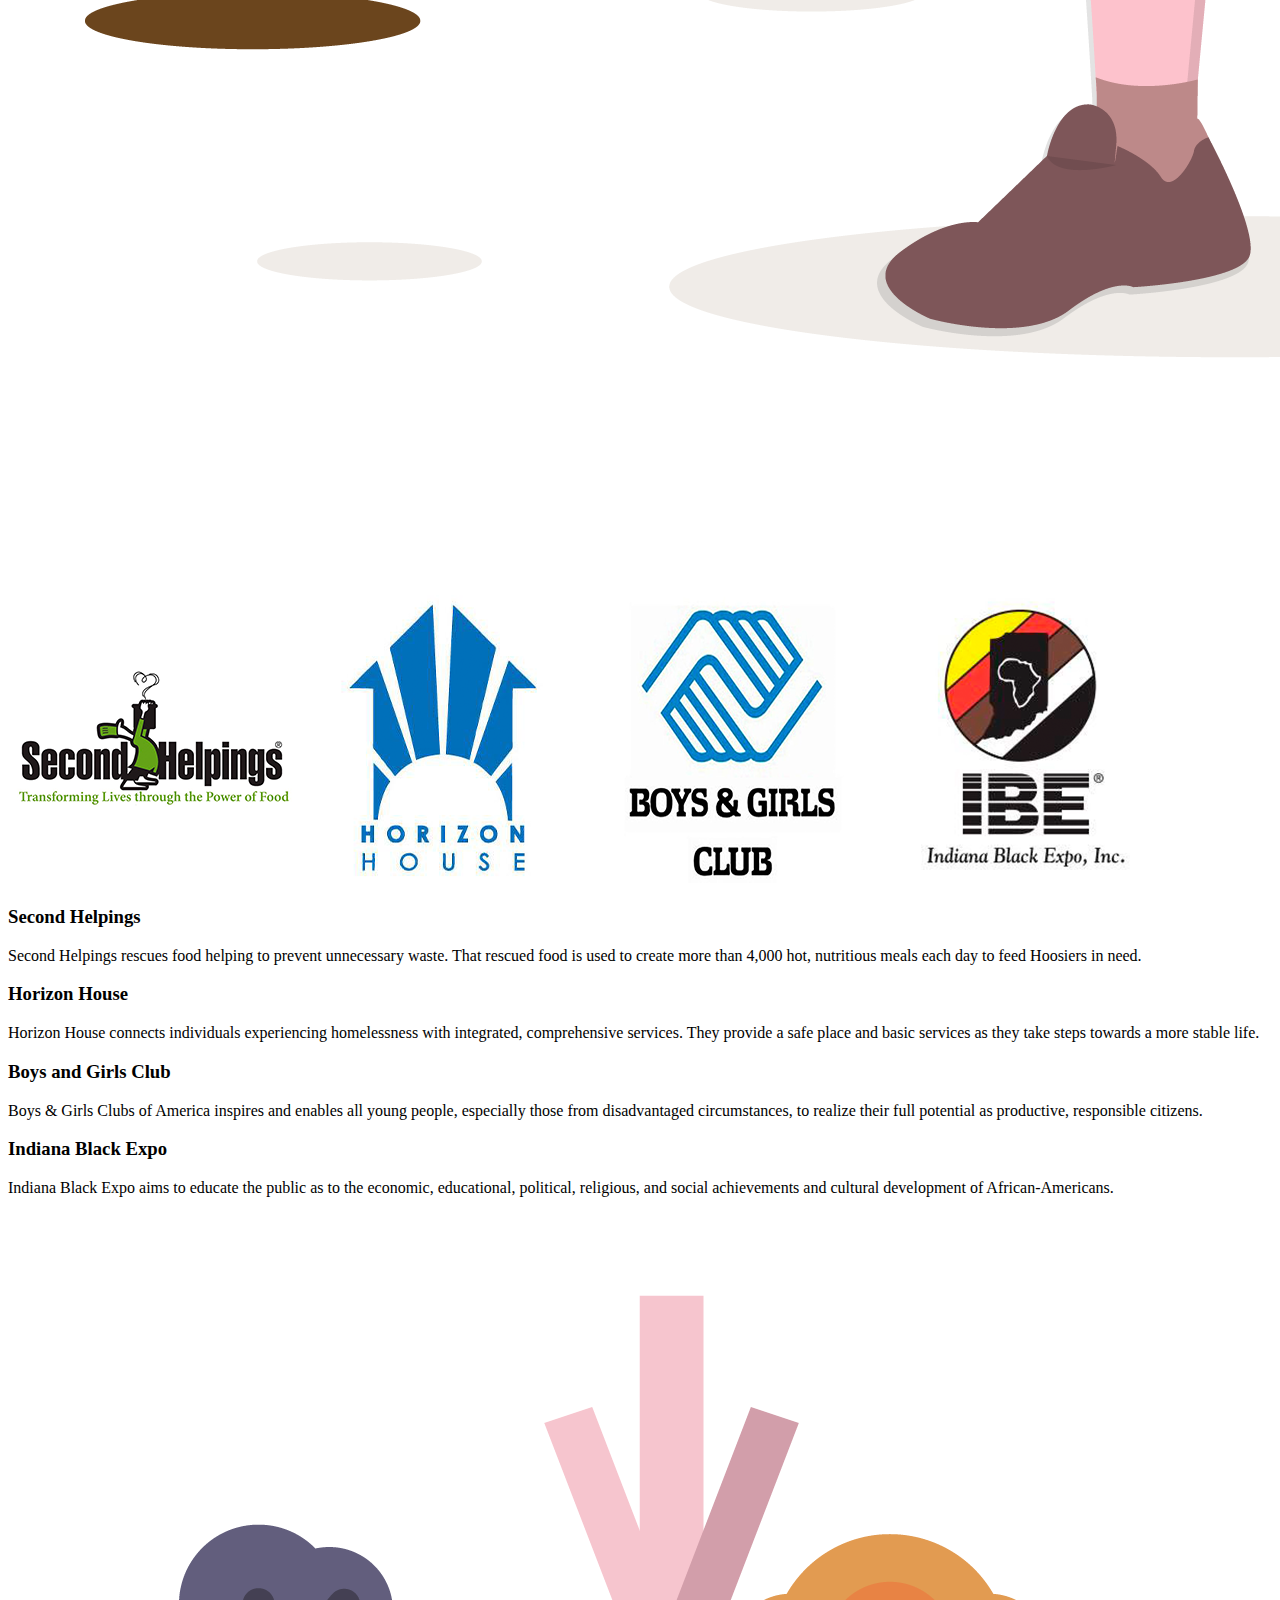
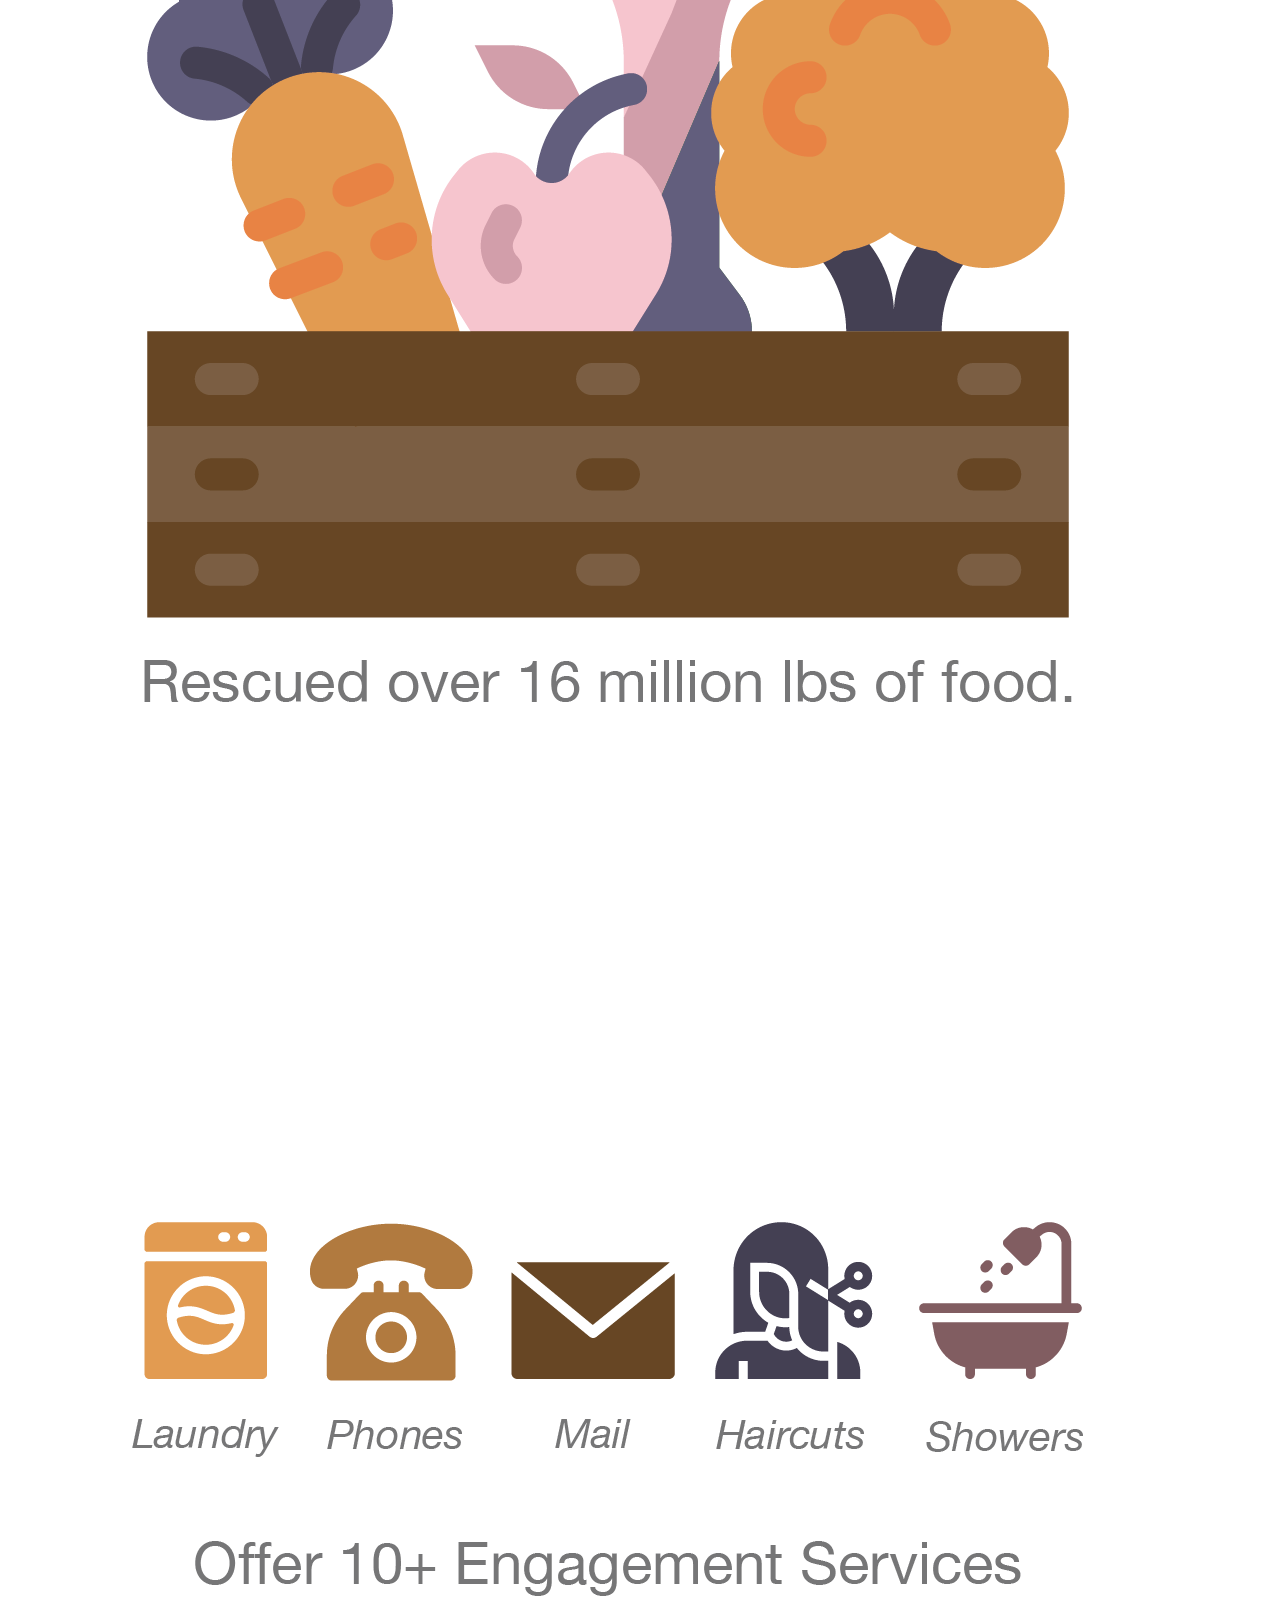
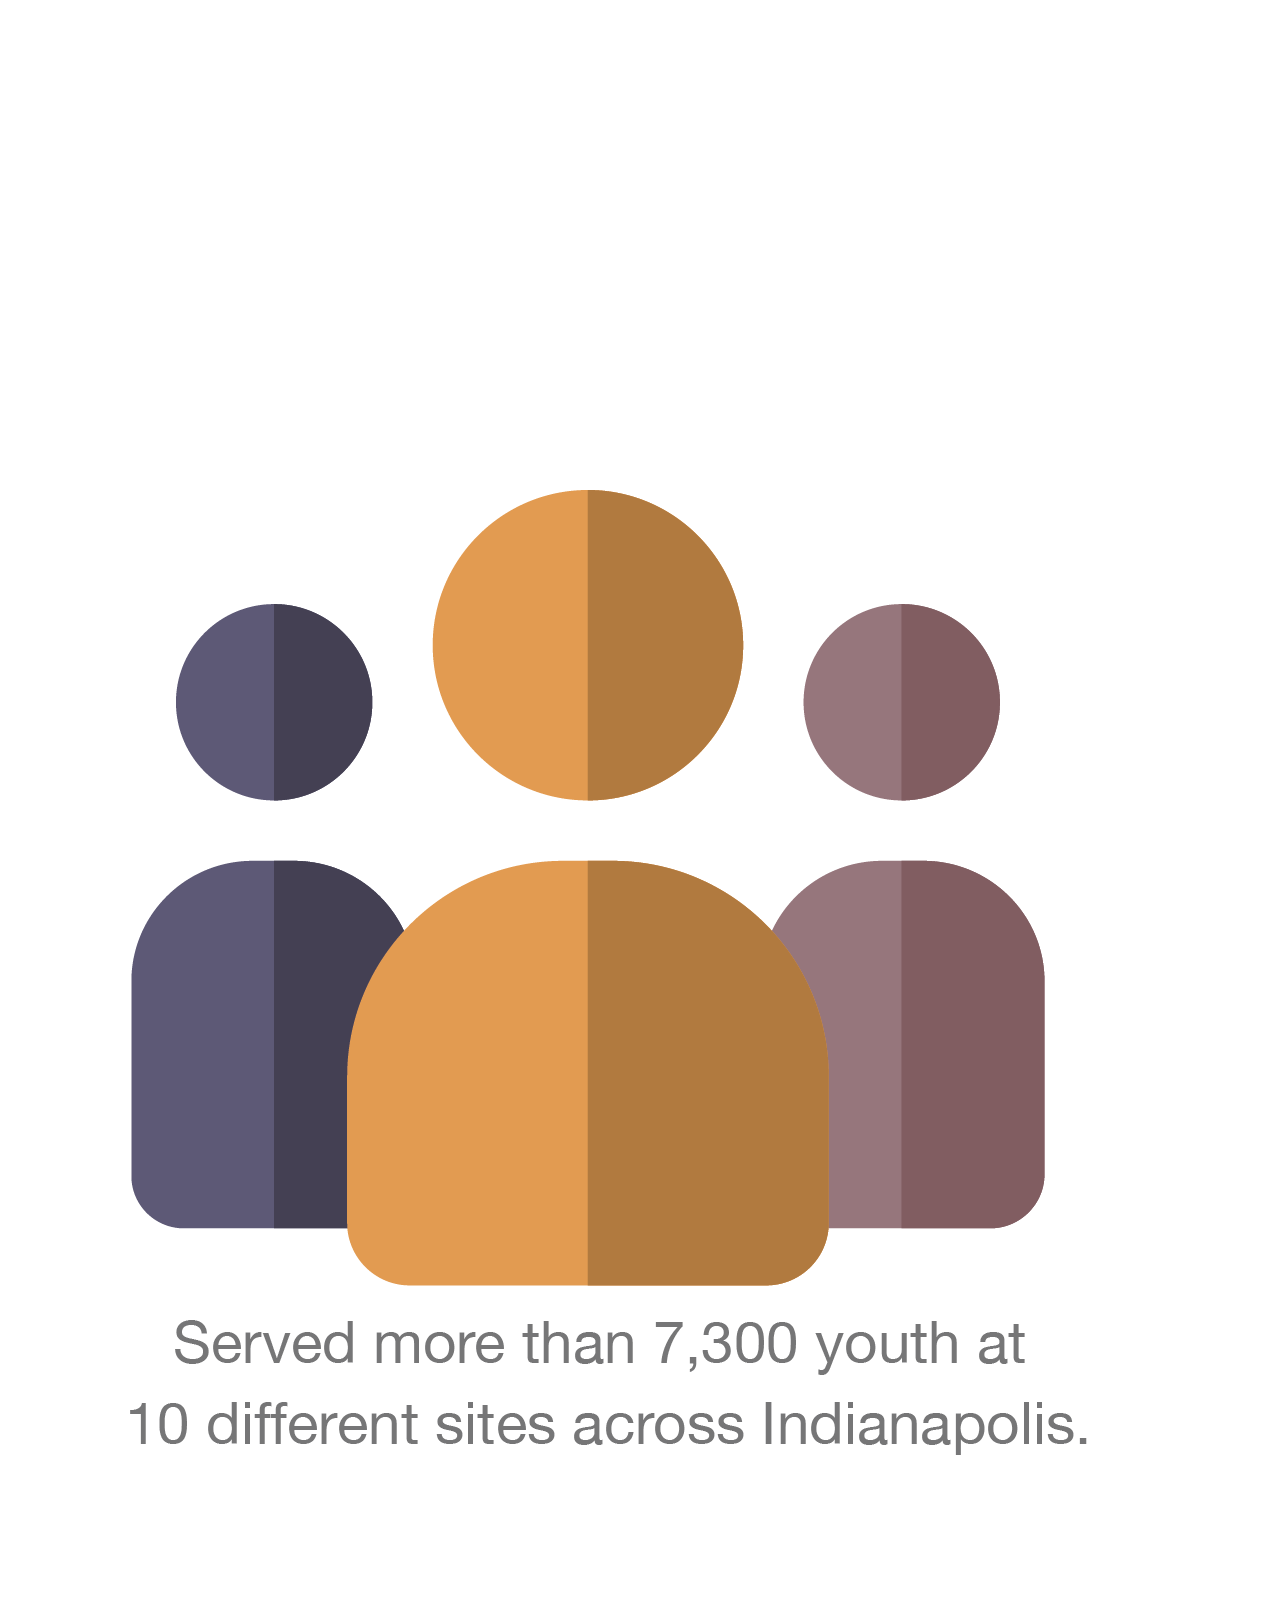
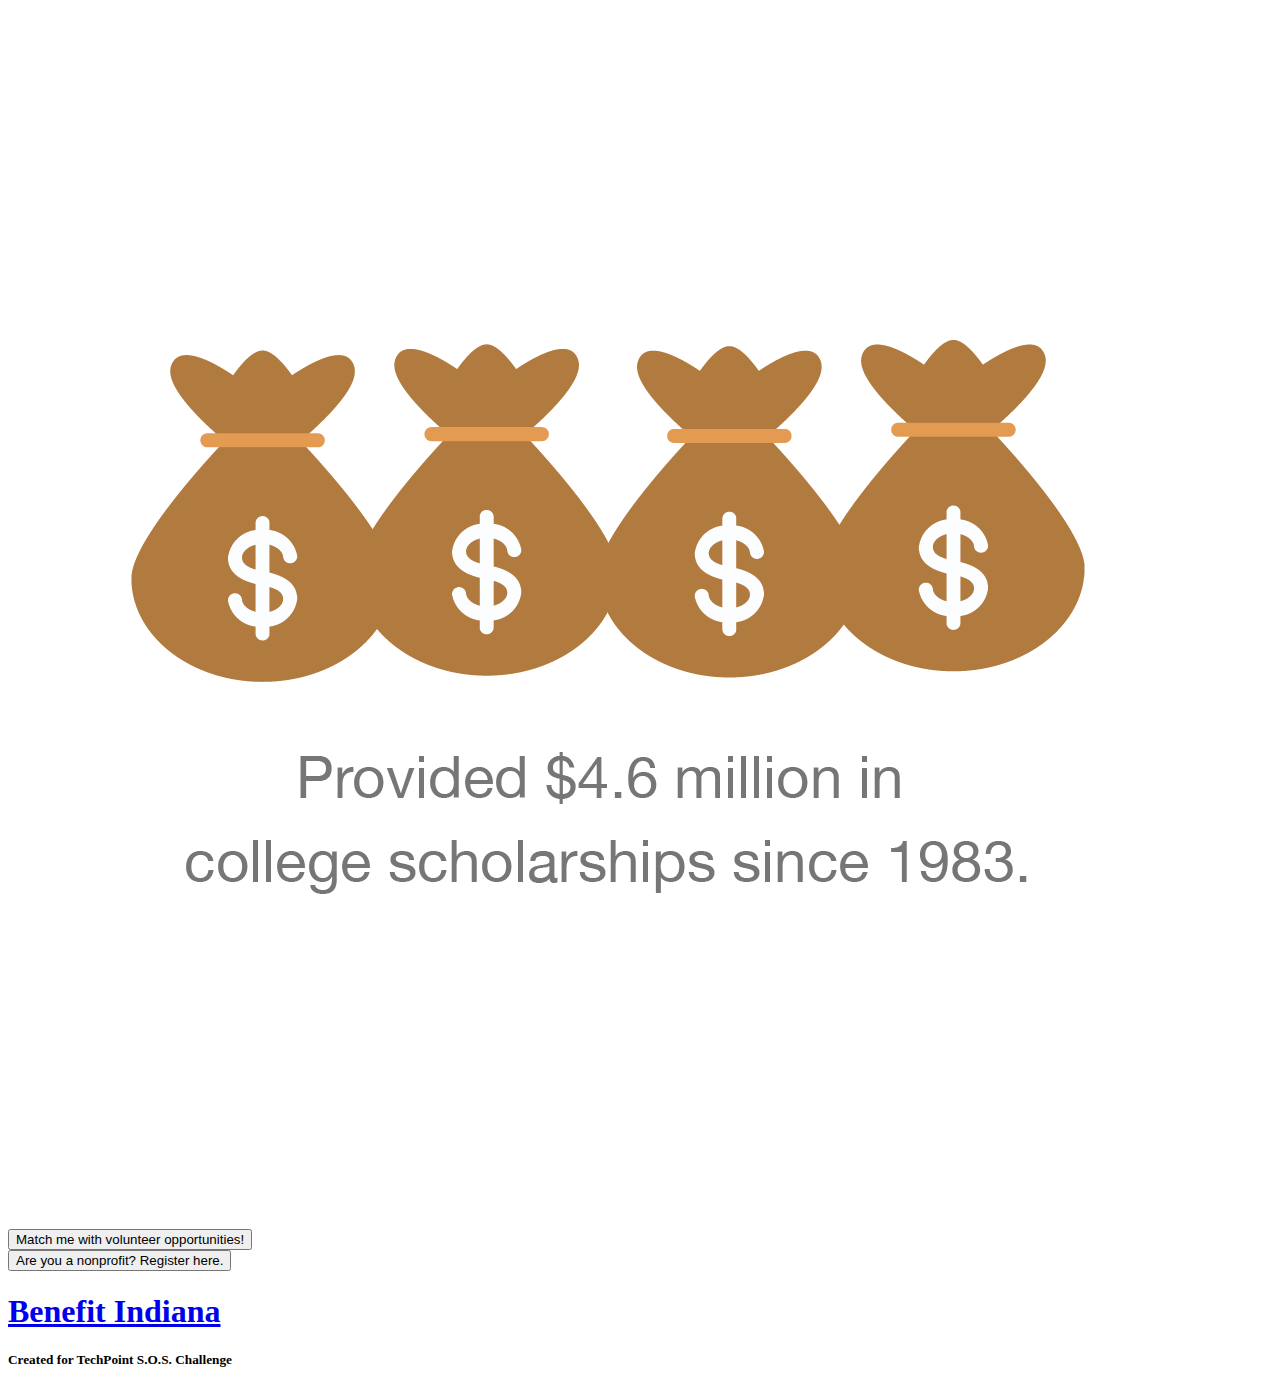
==== commit b3eed573: "paragraphs" ====
--- a/src/main/webapp/index.html
+++ b/src/main/webapp/index.html
@@ -67,11 +67,11 @@
     	</div>
         <div class="four columns">
             <h3>Second Helpings</h3>
-            <p class="imgtext">Second Helpings has rescued over 16 million pounds of food. We have served over 6 million meals to 70 local social service agencies.</p>
+            <p class="imgtext">Second Helpings rescues food  helping to prevent unnecessary waste. That rescued food is used to create more than 4,000 hot, nutritious meals each day to feed Hoosiers in need.</p>
             <h3>Horizon House</h3>
             <p class="imgtext">Horizon House connects individuals experiencing homelessness with integrated, comprehensive services. They provide a safe place and basic services as they take steps towards a more stable life. </p>
             <h3>Boys and Girls Club</h3>
-            <p class="imgtext">The mission of Boys & Girls Clubs of America is to inspire and enable all young people, especially those from disadvantaged circumstances, to realize their full potential as productive, responsible citizens.</p>
+            <p class="imgtext">Boys & Girls Clubs of America inspires and enables all young people, especially those from disadvantaged circumstances, to realize their full potential as productive, responsible citizens.</p>
             <h3>Indiana Black Expo</h3>
             <p class="imgtext">Indiana Black Expo aims to educate the public as to the economic, educational, political, religious, and social achievements and cultural development of African-Americans.</p>
         </div>
@@ -84,11 +84,10 @@
         
     </div>
     <div class="row">
-        <a href="volunteer.html"><button class="clickme2">Match me with volunteer opportunities!</button></a>
+        <a href="volunteer.html"> <button class="clickme2">Match me with volunteer opportunities!</button> </a>
     </div>
     <div class="row">
-        <a href="nonprofit.html"><button class="clickme3">Are you a nonprofit? Register here.</button> </a>
-    </div>
+        <a href="nonprofit.html"> <button class="clickme3">Are you a nonprofit? Register here.</button> </a>
     </div>
 </section>
     
